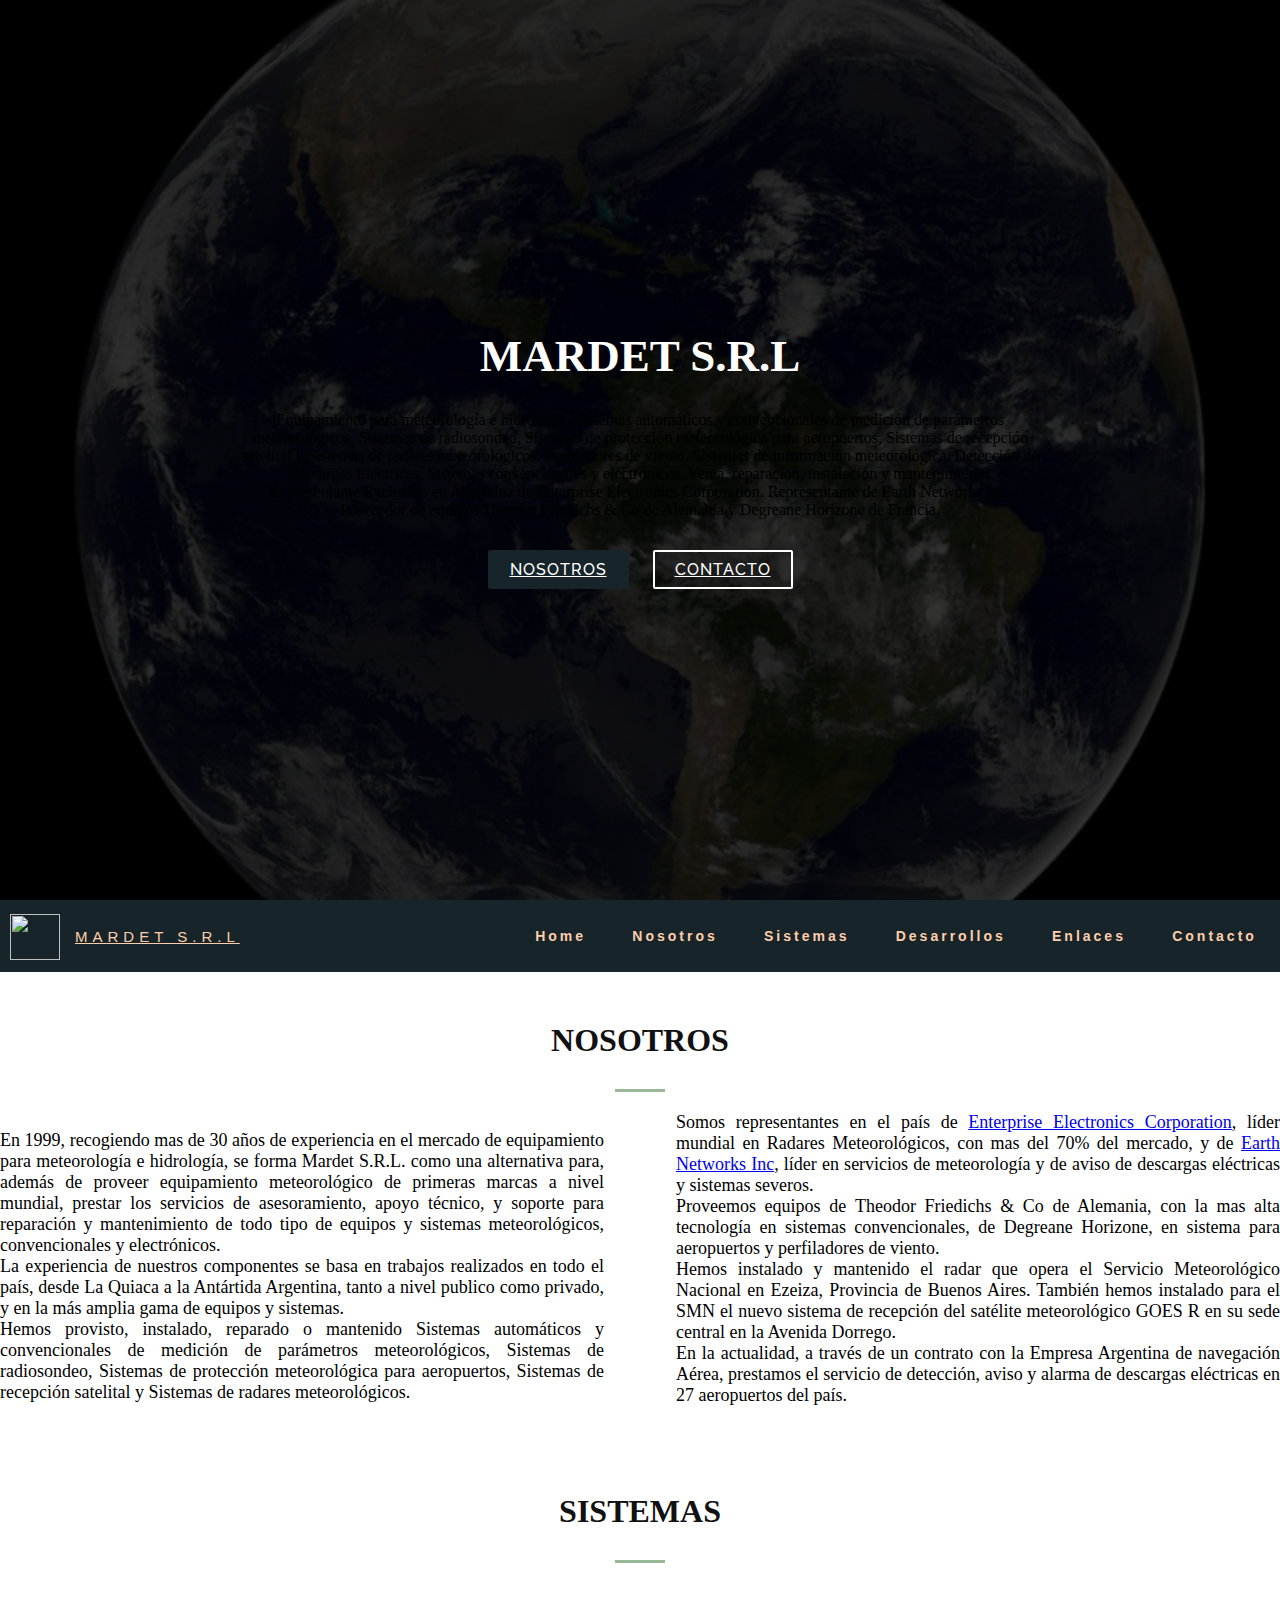
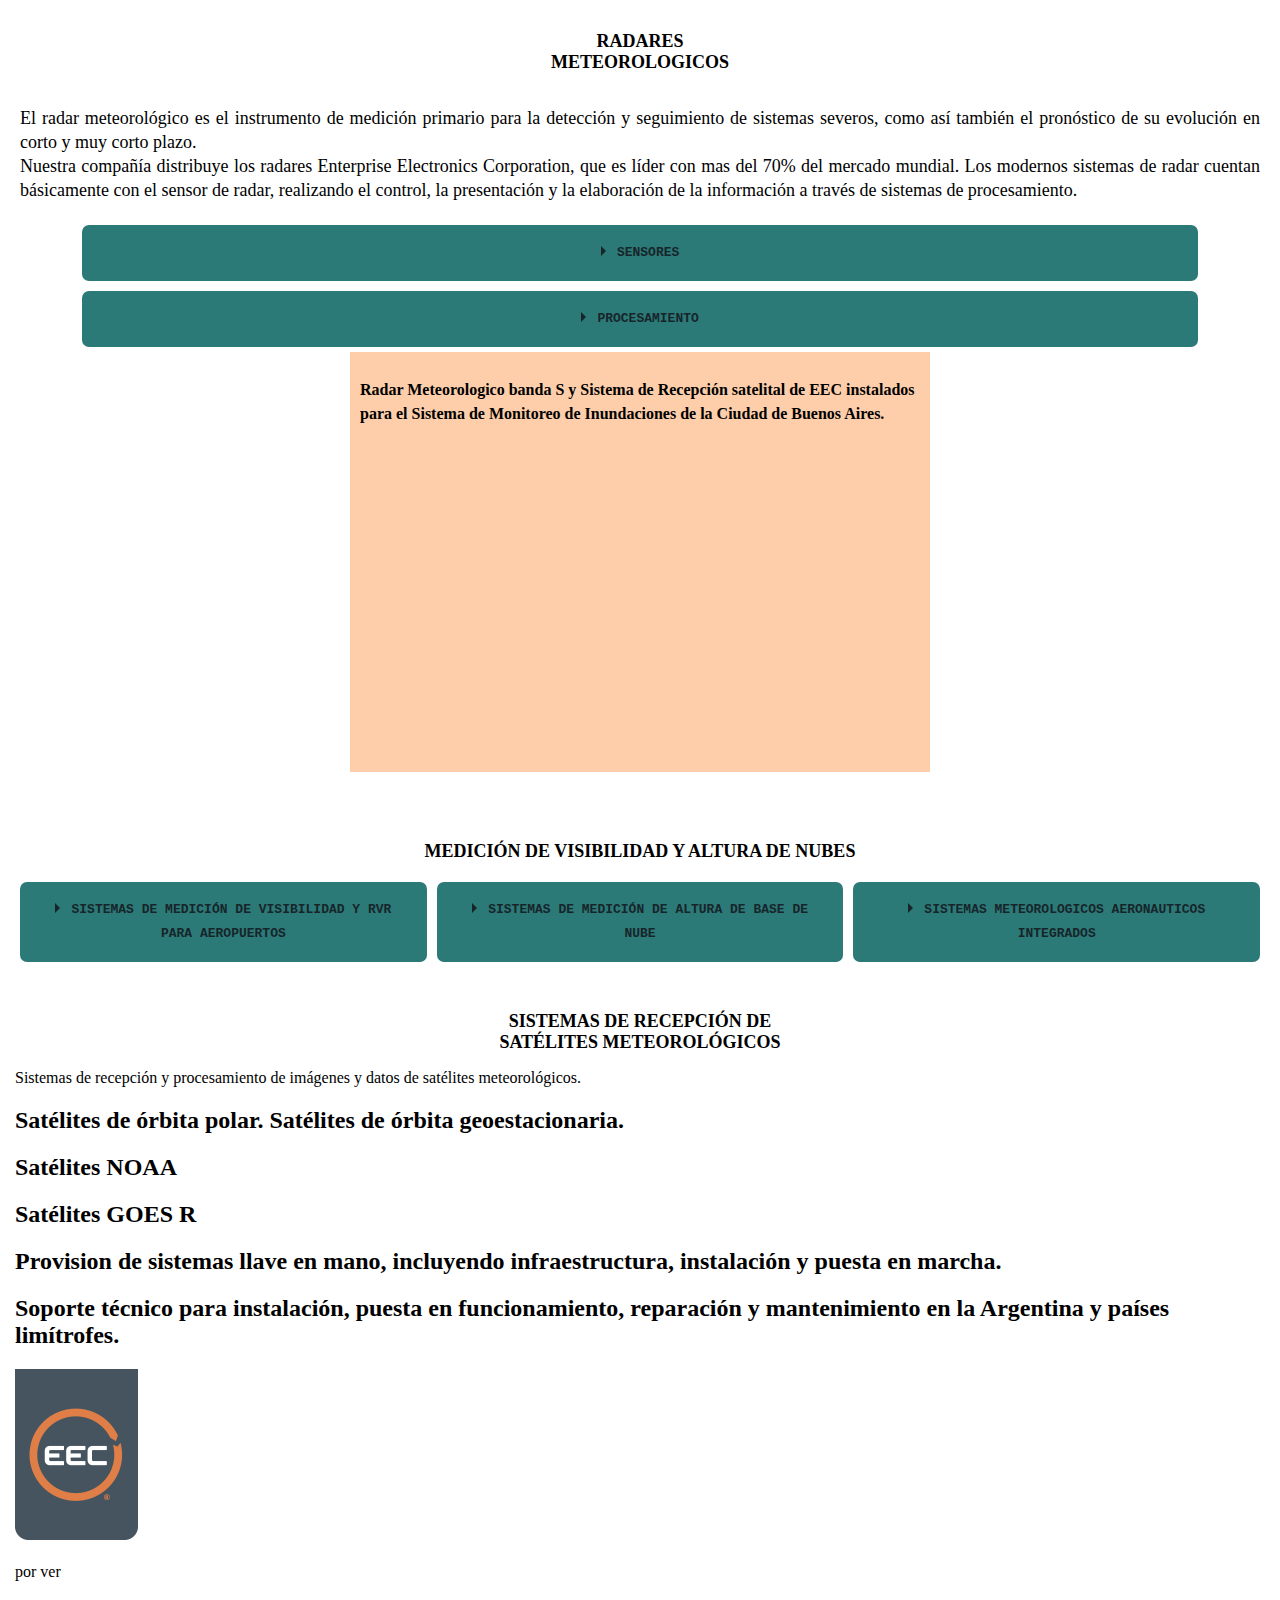
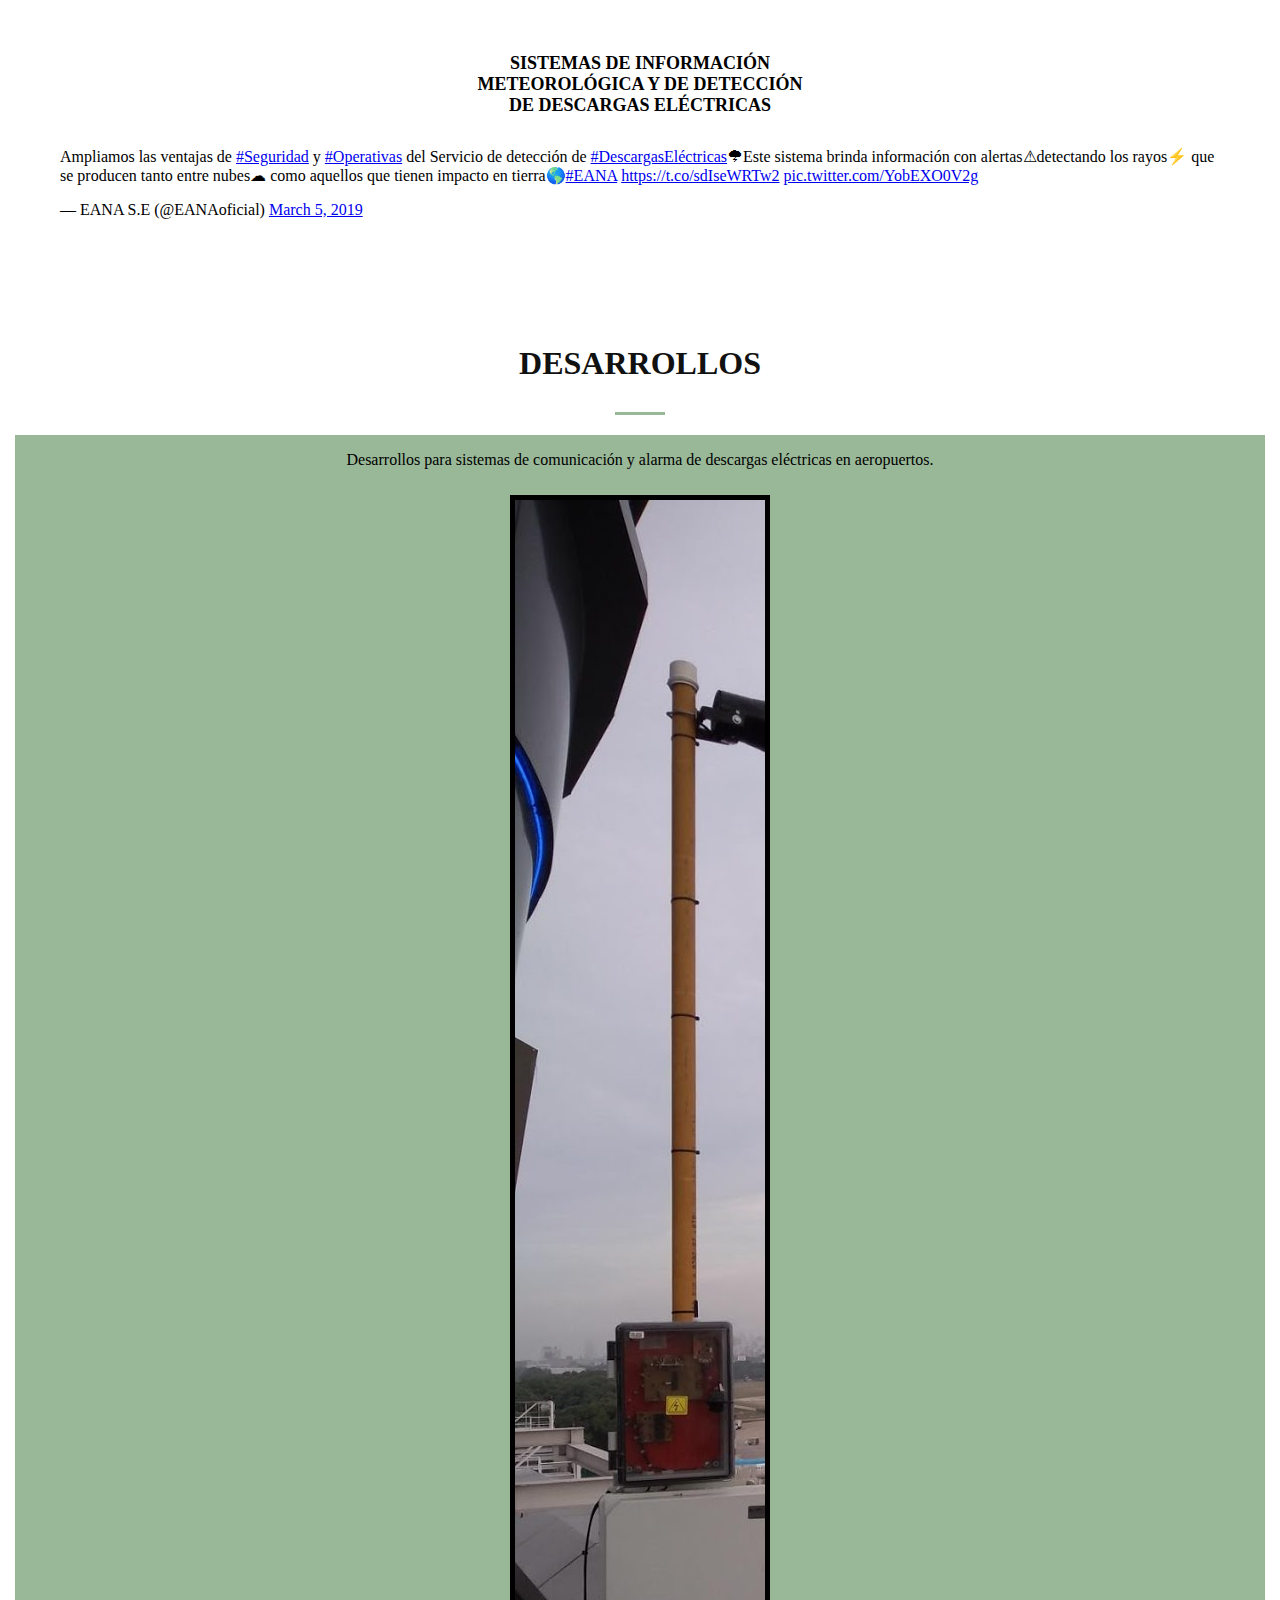
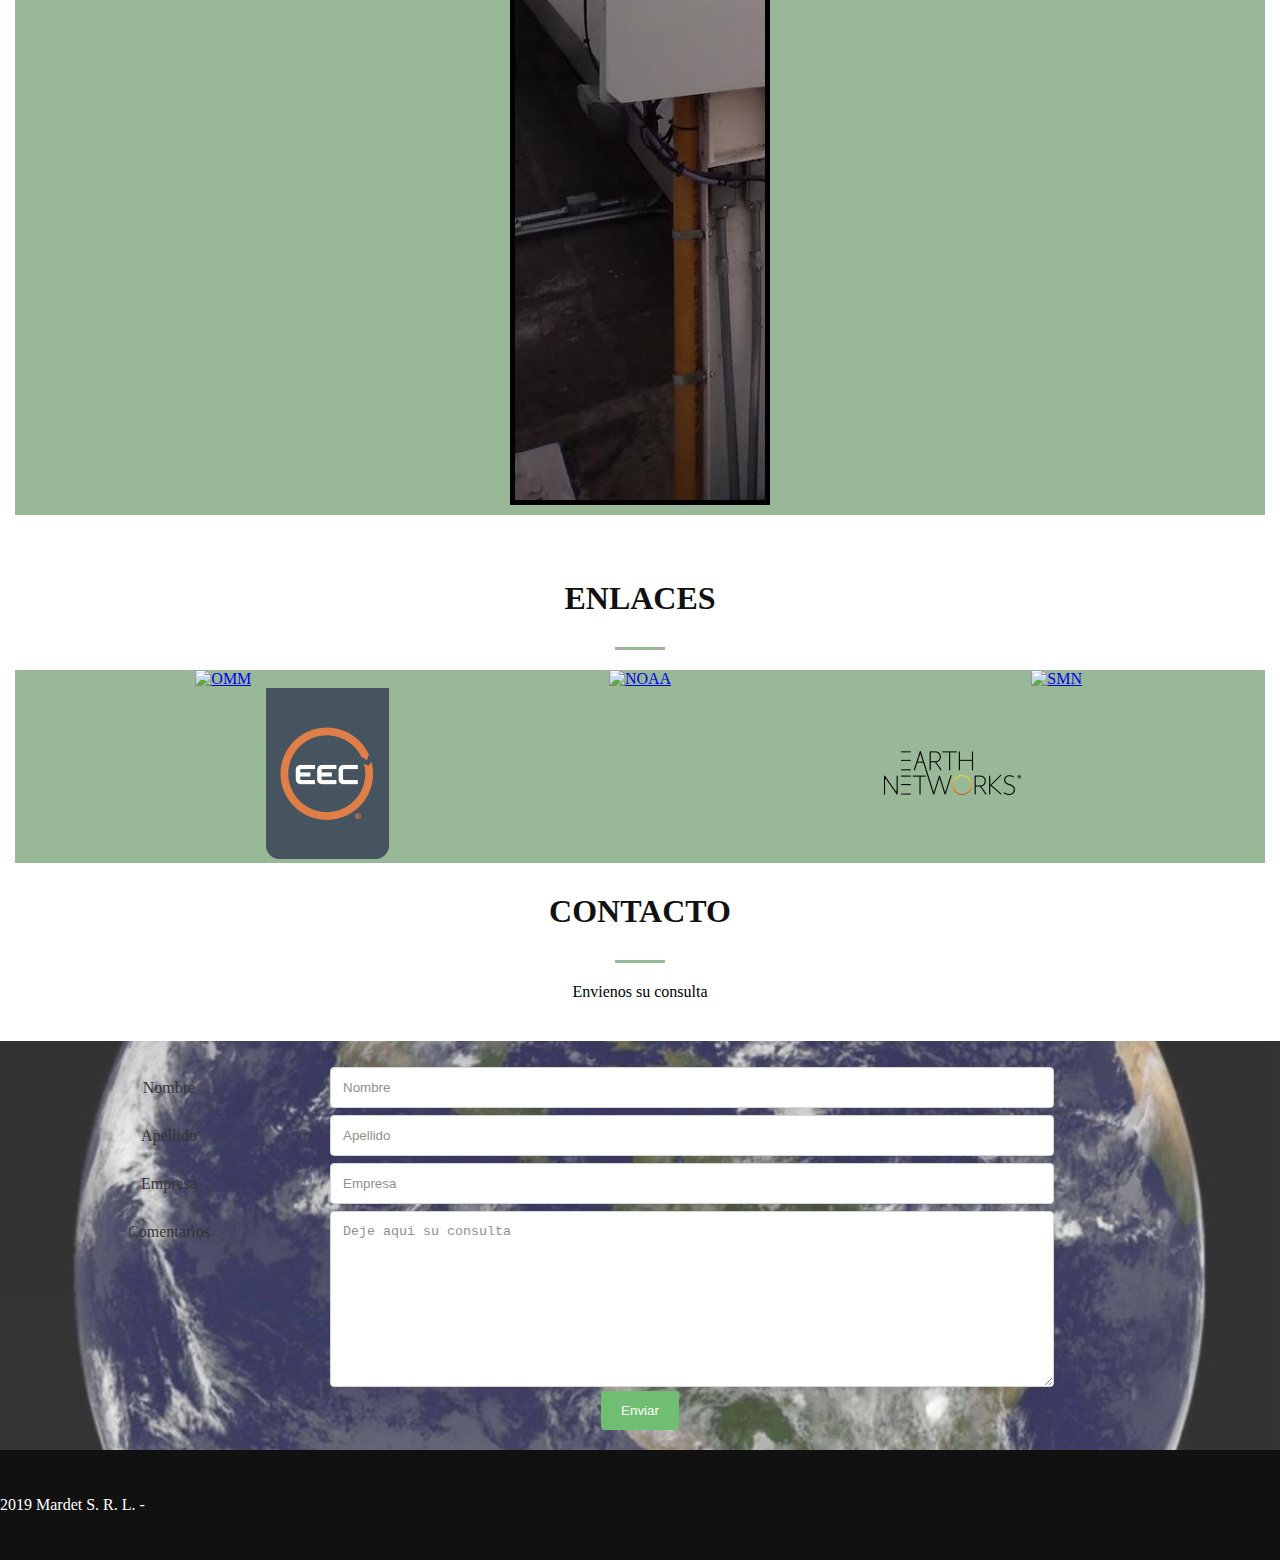
==== index.html @ b2e5e852 "section about mobile" ====
<!DOCTYPE html>
<html>
<head>
    <meta charset="utf-8" />
    <meta http-equiv="X-UA-Compatible" content="IE=edge">
    <title>MARDET</title>

    <meta content="width=device-width, initial-scale=1.0" name="viewport">
    <meta content="" name="keywords">
    <meta content="" name="description">
  
  <!-- Google Fonts -->
    <link href="https://fonts.googleapis.com/css?family=Open+Sans:300,300i,400,400i,700,700i|Raleway:300,400,500,700,800" rel="stylesheet">
  
    
  
   
    <!-- Main Stylesheet File -->
    <script defer src="https://use.fontawesome.com/releases/v5.3.1/js/all.js"></script>
    <link href="https://fonts.googleapis.com/css?family=Playfair+Display" rel="stylesheet">    
    <!-- <meta name="viewport" content="width=device-width, initial-scale=1"> -->
    <link rel = "stylesheet" href = "https://cdnjs.cloudflare.com/ajax/libs/bulma/0.7.1/css/bulma.min.css">
    <!-- <script src = "https://use.fontawesome.com/releases/v5.1.0/js/all.js"></script> -->
    <!-- <script src = "https://ajax.googleapis.com/ajax/libs/jquery/2.1.1/jquery.min.js"></script> -->
    
    <script src="https://ajax.googleapis.com/ajax/libs/jquery/3.4.1/jquery.min.js"></script>

    <!-- <link rel="stylesheet" href="https://cdnjs.cloudflare.com/ajax/libs/bulma/0.6.2/css/bulma.min.css"> -->
    <link rel="stylesheet" type="text/css" media="screen" href=" css/style.css" />

</head>
<body>    

  <!--==========================
  Hero Section
  ============================-->
  <section id="hero">
      <div class="hero-container">
          <div class="wow fadeIn">
          <h1>Mardet S.R.L</h1>
          <div class="encab-description">
              <p> Equipamiento para meteorología e hidrología. Sistemas automáticos y convencionales de medición de parámetros meteorológicos, Sistemas de radiosondeo,
                  Sistemas de protección meteorológica para aeropuertos, Sistemas de recepción satelital y Sistemas de radares meteorológicos. Perfiladores de viento. Sistemas de información meteorológica. Detección de Descargas Eléctricas.
                  Sistemas convencionales y electronicos. Venta, reparacion, instalación y mantenimiento.
                  Representante Exclusivo en Argentina de Enterprise Electronics Corporation. Representante de Earth Networks Inc. Proveedor de equipos Theodor Friedichs & Co de Alemania y Degreane Horizone de Francia.
     
                  </p>
          </div>
          <div class="actions">
              <a href="#about" class="btn-get-started">Nosotros</a>
              <a href="#contact" class="btn-services">Contacto</a>
          </div>
          
          </div>
      </div>
  </section>
   <!--==========================
  Header Section
  ============================-->
  <!-- <header id="header"> -->
    
  <nav class="topnav default" id="nav-menu-container">
  <div id="logo" class="pull-left">
      <a class="alogo-image" href="#hero"><img class="logo-image" src="imgs/logo.jpg" alt="" title="" /></img></a>
      <!-- Uncomment below if you prefer to use a text image -->
    <p><a href="#hero">MARDET S.R.L</a></p>
  </div>

  
    <ul class="nav-menu">
      <li class="menu-active"><a href="#hero">Home</a></li>
      <li><a href="#about">Nosotros</a></li>
      <li><a href="#services">Sistemas</a></li>
      <li><a href="#desarrollos">Desarrollos</a></li>
      <li><a href="#enlaces">Enlaces</a></li>
      <li><a href="#contact">Contacto</a></li>
    </ul>
    <div class="hambicon"><i class="fas fa-bars"></i>
    </div>
  </nav>
      <!-- #nav-menu-container -->
   
      <!-- </header> -->
 <!--========================== 
  About Section
  ============================--> 
  <section id="about">
      
    <div class="col-md-12">
        <h3 class="section-title">Nosotros</h3>
        <div class="section-title-divider"></div>
    </div>
              
      
    <div class="container about-container wow fadeInUp">
        <div class="row">
  
          <!-- <div class="col-lg-3 about-content"> -->
            <!-- <div class="columns is-mobile is-centered"> -->
              <div class="columns-about">
                <p class="bd-notification is-primary">
                
                En 1999, recogiendo mas de 30 años de experiencia en el mercado de equipamiento para 
                meteorología e hidrología, se forma Mardet S.R.L. como una alternativa para, además de 
                proveer  equipamiento meteorológico de primeras marcas a nivel mundial, prestar los servicios 
                de asesoramiento, apoyo técnico, y soporte para reparación y mantenimiento 
                de todo tipo de equipos y sistemas meteorológicos, convencionales y electrónicos.<br> 
                La experiencia de nuestros componentes se basa en trabajos realizados en todo el país, 
                desde La Quiaca a la Antártida Argentina, tanto a nivel publico como privado, y en la más amplia gama de 
                equipos y sistemas.<br>
                Hemos provisto, instalado, reparado o mantenido Sistemas automáticos y convencionales 
                de medición de parámetros meteorológicos, Sistemas de radiosondeo, Sistemas de protección meteorológica 
                para aeropuertos, Sistemas de recepción satelital y Sistemas de radares meteorológicos.
                <br>
              </p>
              <p class="bd-notification is-primary">
                Somos representantes en el país de <a href="http://www.eecweathertech.com/" target="_blank">Enterprise Electronics Corporation</a>, líder mundial en Radares Meteorológicos,
                con mas del 70% del mercado, y de <a id="earth" href="https://www.earthnetworks.com/" target="_blank">Earth Networks Inc</a>, líder en servicios de meteorología y de aviso de descargas 
                eléctricas y sistemas severos.<br>
                Proveemos equipos de <b>Theodor Friedichs & Co</b> de Alemania, con la mas alta tecnología en sistemas convencionales, 
                de Degreane Horizone, en sistema para aeropuertos y perfiladores de viento.<br>
                Hemos instalado y mantenido el radar que opera el Servicio Meteorológico Nacional en Ezeiza, Provincia de Buenos Aires. 
                También hemos instalado para el SMN el nuevo sistema de recepción del satélite meteorológico GOES R en su sede central 
                en la Avenida Dorrego.<br>
                En la actualidad, a través de un contrato con la Empresa Argentina de navegación Aérea,  prestamos el servicio de 
                detección, aviso y alarma de descargas eléctricas en 27 aeropuertos del país.

                <br>
              </p>
            </div>
    <!-- </div> -->
        <!-- </div> -->

      </div>
    </div>
  </section>


  <!-- SISTEMAS -->


  <section id="services">
  <!-- <div class="container wow fadeInUp"> -->
    <!-- <div class="row"> -->
       
      <div class="col-md-12">
        <h3 class="section-title">Sistemas</h3>
        <div class="section-title-divider"></div>
      </div>
      <div class='some-page-wrapper'>
          <div class='row'>
            
              <div class='radar-column'>
                  <h4 class="service-title"> Radares<br> Meteorologicos</h4>
                    <!-- class = "modal-button radar" data-target="#modal"> -->
                  
                <div class="service-description radar">
                    
                  <div class="radar-content">
                    <p class="radar-descrip" >El radar meteorológico es el instrumento de medición primario para la detección y seguimiento de sistemas severos,
                        como así también el pronóstico de su evolución en corto y muy corto plazo.<br>Nuestra compañía distribuye los radares 
                        Enterprise Electronics Corporation, que es líder con mas del 70% del mercado mundial. Los modernos sistemas de radar
                        cuentan básicamente con el sensor de radar, realizando el control, la presentación y la elaboración de la información
                        a través de sistemas de procesamiento.</p>
                        <div class="wrap-collabsible">
                            <input id="collapsiblesensor" class="toggle" type="checkbox">
                            <label for="collapsiblesensor" class="lbl-toggle">Sensores</label>
                            <div class="collapsible-content">
                                <div class="content-inner">
                                    <p><b>Transmisor:</b> los sistemas de transmisión son basados en magnetrón, klystron, o elementos de estado solido, con potencias de transmisión de entre 250 Kw y 1000 Kw, en las bandas de frecuencia C, S y X. 
                                        <br><b>Rangos de medición:</b> hasta 550 Km en reflectividad para detección de precipitación, y hasta 220 Km a través del sistema Doppler para la medición de velocidad. Doble polarización. 
                                        <br><b>Receptor y modulador:</b> de estado sólido, con alta supresión de ecos de tierra. 
                                        <br><b>Antena parabólica:</b> con diámetro entre 2,44m y 8,32m.
                                        <br>Sistemas integrados de baja potencia.</p>
                                </div>
                            </div>
                        </div>
                        <div class="wrap-collabsible">
                            <input id="collapsibleproces" class="toggle" type="checkbox">
                            <label for="collapsibleproces" class="lbl-toggle">Procesamiento</label>
                            <div class="collapsible-content">
                                <div class="content-inner">
                                    <p>Software de procesamiento de alta performance, con elaboración múltiple en varios niveles. 

                                        
                                        <br>Sistemas completos de estado solido de corto alcance, para usos especiales como ser explotaciones comerciales, petroliferas, televisoras, etc.
                                        
                                        <br>Provisión de infraestructura, incluyendo torres y radomos, pudiendo proveer el sistema Completo y en funcionamiento llave en mano. 
                                        
                                        <br>Soporte técnico para instalación, puesta en funcionamiento, reparación y mantenimiento en la Argentina y países limítrofes.</p>
                          
                                
                                </div>
                          </div>
                          
                        </div>
                        <article>
                            <p><b>Radar Meteorologico banda S y Sistema de Recepción satelital de EEC instalados para el Sistema de Monitoreo de Inundaciones de la Ciudad de Buenos Aires.</b>
                            </p>
                          <iframe src="https://www.facebook.com/plugins/video.php?href=https%3A%2F%2Fwww.facebook.com%2FEECRadar%2Fvideos%2F393065098092879%2F&show_text=0&width=560"  style="border:none;overflow:hidden" scrolling="no" frameborder="0" allowTransparency="true" allowFullScreen="true"></iframe>
                          
                        </article>
                      </div>
                        <!-- <div class="img-container"><img id="radar" src="imgsoldPage/radar2.jpg" alt="radar"></div> -->
                  </div>
                </div>  
             
          </div>
          
            
          <div class='row'>
              <div class='med-column'>
                  <h4 class="service-title">Medición de visibilidad y altura de nubes</h4>
                      <div class="service-description"> 
                          <div class="wrap-collabsible">
                              <input id="collapsiblemed" class="toggle" type="checkbox">
                                  <label for="collapsiblemed" class="lbl-toggle">Sistemas de medición de visibilidad y RVR para aeropuertos</label>
                                      <div class="collapsible-content">
                                          <div class="content-inner">
                                              <p>Sistema de cómputo de RVR (Rango Visual de Pista)</p>
                                         </div>
                                      </div>
                          </div>
                                    <div class="wrap-collabsible">
                                        <input id="collapsiblebasenb" class="toggle" type="checkbox">
                                        <label for="collapsiblebasenb" class="lbl-toggle">Sistemas de medición de altura de base de nube</label>
                                        <div class="collapsible-content">
                                            <div class="content-inner">
                                                <p>Sistemas Ceilometros láser para medición de altura de base de nubes.<br>
                                                  Todos los sistemas permiten expansión para pasar de un sistema base Clase I a un sistema Clase III.</p>
                                            </div>
                                        </div>
                                    </div>
                                    <div class="wrap-collabsible">
                                        <input id="collapsibleaero" class="toggle" type="checkbox">
                                        <label for="collapsibleaero" class="lbl-toggle">Sistemas meteorologicos aeronauticos integrados</label>
                                        <div class="collapsible-content">
                                            <div class="content-inner">
                                                <p>Sistemas meteorologicos aeronauticos para aeropuertos clase I, II y III.
                                                    Presentación ,control y archivo a través de PC.<br>
                                                    Presentacion remota en torre o sala de control.<br>
                                                    Provisión, instalación y puesta en marcha.<br>
                                                </p>
                                                <a id="degreane" href="https://www.degreane-horizon.com/en/" target="_blank"> <img src="imgs/degreanelogo.png" alt="degreane"> </a>
                                            </div>
                                        </div>
                                    </div>
                                  </div>
                              
                  </div>
                </div>
          <div class='row'>
              <div class='column'>
                <div class='med-column'>
                    <h4 class="service-title">Sistemas de Recepción de<br>satélites meteorológicos</h4>
                        <p>Sistemas de recepción y procesamiento de imágenes y datos de satélites meteorológicos.</p>
                            
                            <h2>Satélites de órbita polar. Satélites de órbita geoestacionaria.</h2>
                                <h2>Satélites NOAA</h2>
                                
                                <h2>Satélites GOES R </h2>
                                <h2>Provision de sistemas llave en mano, incluyendo infraestructura, instalación y puesta en marcha. 
                              </h2>
                              <h2>Soporte técnico para instalación, puesta en funcionamiento, reparación y mantenimiento en la Argentina y países limítrofes.</h2>
                              <span><a href="http://www.eecweathertech.com/"><img src="imgs/eecLogo.png" target="_blank"></a></span>
                              
                            
                          
                      
                    
                    <p class="service-description"> por ver</p>
                  </div>
              </div>
            </div>
          <div class='row'>
              <div class='radar-column'>
                  <h4 class="service-title">Sistemas de información<br>Meteorológica y de Detección<br>de Descargas Eléctricas</h4>
                
                      <div class = "content">
                          <blockquote class="twitter-tweet"><p lang="es" dir="ltr">Ampliamos las ventajas de <a href="https://twitter.com/hashtag/Seguridad?src=hash&amp;ref_src=twsrc%5Etfw">#Seguridad</a> y <a href="https://twitter.com/hashtag/Operativas?src=hash&amp;ref_src=twsrc%5Etfw">#Operativas</a> del Servicio de detección de <a href="https://twitter.com/hashtag/DescargasEl%C3%A9ctricas?src=hash&amp;ref_src=twsrc%5Etfw">#DescargasEléctricas</a>🌩Este sistema brinda información con alertas⚠detectando los rayos⚡ que se producen tanto entre nubes☁ como aquellos que tienen impacto en tierra🌎<a href="https://twitter.com/hashtag/EANA?src=hash&amp;ref_src=twsrc%5Etfw">#EANA</a> <a href="https://t.co/sdIseWRTw2">https://t.co/sdIseWRTw2</a> <a href="https://t.co/YobEXO0V2g">pic.twitter.com/YobEXO0V2g</a></p>&mdash; EANA S.E (@EANAoficial) <a href="https://twitter.com/EANAoficial/status/1103001797965303808?ref_src=twsrc%5Etfw">March 5, 2019</a></blockquote> <script async src="https://platform.twitter.com/widgets.js" charset="utf-8"></script>                                
                      </div>
              </div>
                
          </div>
      
        </div>
          
 
 </section> 
      

  <!--==========================
  DESARROLLOS
  ============================-->


  <section id="desarrollos">
    
      <div class="col-md-12">
          <h3 class="section-title">Desarrollos</h3>
          <div class="section-title-divider"></div>
        </div>
      
        <div class='some-page-wrapper'>
          <div class='row'>
            <div class='column-des'>
                <div class="col-md-4 service-item"><p>Desarrollos para sistemas de comunicación y alarma de descargas eléctricas en aeropuertos.</p>
                </div>
                  <div class="carousel-container" >
                  <button id="prevBtn"><i class="fas fa-chevron-left"></i></button>
                  <button id="nextBtn"><i class="fas fa-chevron-right"></i></button>
                    <div class="carousel-slide">
                        <img class="desaImag" src="imgs/image3.jpg" id="lastClone" alt="">
                        <img class="desaImag" src="imgs/image1.jpg" alt="">
                        <img class="desaImag" src="imgs/image2.jpg" alt="">
                        <img class="desaImag" src="imgs/image3.jpg" alt="">
                        <img class="desaImag" src="imgs/image1.jpg" id="firstClone" alt="">
                    </div>
                </div>   
            </div>
          </div>
        </div>
    
  </section>


  <section id="enlaces">


    <div class="col-md-12">
      <h3 class="section-title">Enlaces</h3>
      <div class="section-title-divider"></div>
    </div>

    <div class='some-page-wrapper'>
      <div class='row'>
          <div class='column-enl-one'>
              <div class="container-enlac">
                  <a id="OMM" href="https://public.wmo.int/es"target="_blank">
                    <img src="imgs/omm.png" alt="OMM" class="img-partener">
                  </a>
                  
                </div>
              <div class="container-enlac">
                  
                    <a id="NOAA" href="https://www.noaa.gov/"target="_blank">
                      <img src="imgs/noaa-1.png" alt="NOAA" class="img-partener">
                    </a>
              </div>
              <div class="container-enlac">
                  
                <a id="SMN" href="https://www.smn.gob.ar/" target="_blank">
                  <img src="imgs/smn.png" alt="SMN" class="img-partener">
                </a>
              </div>
                  
                
          </div>
          
      </div>
      <div class='row 2'>
          <div class='column-enl-two'>
              <div class="container-enlac">
                  <a id="enterprise" href="http://www.eecweathertech.com/" target="_blank">
                    <img src="imgs/eecLogo.png" alt="ENTERPRICE" class="img-partener">
                  </a>
                  
              </div>
              <div class="container-enlac">
                  <a id="earth" href="https://www.earthnetworks.com/" target="_blank">
                    <img src="imgs/earthlogo.png" alt="earthnetworks" class="img-partener">
                  </a>
                  
              </div>
          </div>
      </div>

    </div>


  </section>
  
  <!--==========================
  Contact Section
  ============================-->
  <section id="contact">
      <div class="col-md-12">
          <h3 class="section-title">CONTACTO</h3>
          <div class="section-title-divider"></div>
          <p class="section-description">Envienos su consulta</p>
      </div>
      <div class="container-contact">
        <form action="" class="contact-form" >
          <div class="row">
            <div class="col-25">
              <label for="fname">Nombre</label>
            </div>
            <div class="col-75">
                <input type="text" name="" id="fname"  placeholder="Nombre">
            </div>
          </div>
          <div class="row">
              <div class="col-25">
                  <label for="lname">Apellido</label>
                </div>
                <div class="col-75">
                    <input type="text" name="lastname" id="lname" placeholder="Apellido">
                </div>
          </div>
          <div class="row">
            <div class="col-25">
              <label for="companie">Empresa</label>
            </div>
            <div class="col-75"><input type="text" name="companie" id="companiename"  placeholder="Empresa">
            </div>
          </div>
          <div class="row">
            <div class="col-25">
              <label for="subject">Comentarios</label>
            </div>
            <div class="col-75">
              <textarea name="sbject" id="subject" cols="30" rows="10"  placeholder="Deje aqui su consulta"></textarea></div>
          </div>
          <div class="row enviar-btn">
            <input type="submit" value="Enviar">
          </div>

          </div>
        </form>
      </div>
    
    
  </section>
  
 <!--==========================
  Footer
============================-->
<footer id="footer">
  <div class="container">
    <div class="row">
      <div class="col-md-12">
        <p>2019 Mardet S. R. L. -</p>
      </div>
    </div>
  </div>
</footer>
<!-- #footer -->

<a href="#" class="back-to-top"><i class="fa fa-chevron-up"></i></a>

<!-- Required JavaScript Libraries -->
<!-- <script src="lib/jquery/jquery.min.js"></script> -->
<script src="lib/bootstrap/js/bootstrap.min.js"></script>
<script src="lib/superfish/hoverIntent.js"></script>
<script src="lib/superfish/superfish.min.js"></script>
<script src="lib/morphext/morphext.min.js"></script>
<script src="lib/wow/wow.min.js"></script>
<script src="lib/stickyjs/sticky.js"></script>
<script src="lib/easing/easing.js"></script>

<!-- Template Specisifc Custom Javascript File -->

<!-- <script src="contactform/contactform.js"></script> -->

<script src="index.js"></script>


</body>
</html>
---- css/style.css ----
body {
  margin: 0;
  padding: 0;
}

.container-welcome {
  display: flex;
  justify-content: center;
  align-items: center;
}

.title-center {
  text-align: center;
}

/*--------------------------------------------------------------
# Welcome
--------------------------------------------------------------*/
#hero {
  display: table;
  width: 100%;
  height: 100vh;
  background: url("../imgs/americapicture.jpg") top center;
  background-size: cover;
  background-position: center center;
  background-repeat: no-repeat;
  background-attachment: fixed;
}

.encab-description {
  margin: 0 auto;
  text-align: center;
  width: 800px;
  padding: 5px 0;
}

#hero .hero-logo {
  margin: 20px;
}

#hero .hero-logo img {
  max-width: 100%;
}

#hero .hero-container {
  background: rgba(0, 0, 0, 0.8);
  display: table-cell;
  margin: 0;
  padding: 0;
  text-align: center;
  vertical-align: middle;
}

#hero h1 {
  margin: 30px 0 10px 0;
  font-weight: 700;
  line-height: 48px;
  text-transform: uppercase;
  color: #fff;
  font-size: 45px;
}

#hero h2 {
  color: #999;
  margin-bottom: 50px;
}

@media (min-width: 1024px) {
  #hero {
    background-attachment: fixed;
  }
}
@media (max-width: 768px) {
  #hero h1 {
    font-size: 28px;
    line-height: 36px;
  }

  .encab-description {
    width: 400px;
  }
  .encab-description p {
    font-size: 1.5vw;
    top: 27vw;
  }
}
@media (max-width: 768px) {
  #hero h2 {
    font-size: 24px;
    line-height: 26px;
    margin-bottom: 30px;
  }

  #hero h2 .rotating {
    display: block;
  }
}
#hero .rotating > .animated {
  display: inline-block;
}

#hero .actions a {
  font-family: "Raleway", sans-serif;
  text-transform: uppercase;
  font-weight: 500;
  font-size: 16px;
  letter-spacing: 1px;
  display: inline-block;
  padding: 8px 20px;
  border-radius: 2px;
  transition: 0.5s;
  margin: 10px;
}

#hero .btn-get-started {
  background: #17252A;
  border: 2px solid #17252A;
  color: #fff;
}

#hero .btn-get-started:hover {
  background: none;
  border: 2px solid #fff;
  color: #fff;
}

#hero .btn-services {
  border: 2px solid #fff;
  color: #fff;
}

#hero .btn-services:hover {
  background: #17252A;
  border: 2px solid #17252A;
}

/*--------------------------------------------------------------
# Header
--------------------------------------------------------------*/
#header {
  background: #17252A;
  padding: 20px 0;
  height: 90px;
  display: flex;
  justify-content: space-between;
}

#header #logo {
  float: left;
}

#header #logo h1 {
  font-size: 36px;
  margin: 0;
  padding: 6px 0;
  line-height: 1;
  font-family: "Raleway", sans-serif;
  font-weight: 700;
  letter-spacing: 3px;
  text-transform: uppercase;
}

#header #logo h1 a, #header #logo h1 a:hover {
  color: #FECEAB;
}

#header #logo img {
  padding: 0;
  margin: 0;
  max-height: 50px;
}

@media (max-width: 768px) {
  #header {
    height: 80px;
  }

  #header #logo h1 {
    font-size: 26px;
  }

  #header #logo img {
    max-height: 40px;
  }
}
/*--------------------------------------------------------------
# Navigation Menu
--------------------------------------------------------------*/
nav {
  display: flex;
  justify-content: space-between;
  align-items: center;
  min-height: 8vh;
  background-color: #17252A;
  font-family: "Poppins", sans-serif;
  transition: background-color 1s ease 0s;
}
nav .transparent {
  background-color: 42, 54, 59, 0.1;
  transition: background-color 1s ease 0s;
  position: absolute;
}

#logo {
  display: flex;
  color: #E84A5F;
  align-items: center;
  text-transform: uppercase;
  letter-spacing: 5px;
  font-size: 15px;
  vertical-align: top;
}
#logo a {
  color: #FECEAB;
}

.logo-image {
  width: 50px;
  height: 46px;
  overflow: hidden;
  margin-top: -6px;
  margin: 10px 15px 5px 10px;
}

.nav-menu {
  display: flex;
  width: 60%;
  justify-content: space-around;
}

.nav-menu li {
  list-style: none;
}

.nav-menu a {
  color: #FECEAB;
  text-decoration: none;
  letter-spacing: 3px;
  font-weight: bold;
  font-size: 14px;
}

.sticky {
  position: fixed;
  top: 0;
  width: 100%;
  z-index: 2;
}

.hambicon {
  display: none;
  cursor: pointer;
}

.hambicon .fa-bars {
  color: #CC527A;
}

@media screen and (max-width: 1024px) {
  .nav-menu {
    width: 70%;
  }
}
@media screen and (max-width: 991px) {
  body {
    min-height: 100%;
    margin: 0;
    overflow-x: hidden;
  }

  nav {
    width: 100%;
    position: absolute;
    top: 0;
  }

  #hero {
    position: relative;
    top: 30px;
  }

  .nav-menu {
    position: absolute;
    right: 0px;
    height: 92vh;
    background-color: #17252A;
    display: flex;
    flex-direction: column;
    align-items: flex-end;
    width: 50%;
    /* justify-content: center; */
    transform: translateX(100%);
    transition: transform 0.5s ease-in;
  }

  .nav-menu li {
    opacity: 0;
  }

  .hambicon {
    display: block;
  }
}
.nav-active {
  transform: translateX(0%);
}

/* start of phone styles */
@media screen and (max-width: 479px) {
  body {
    min-height: 100%;
    margin: 0;
    overflow-x: hidden;
  }

  nav {
    width: 100%;
    position: absolute;
    top: 0;
  }

  #hero {
    position: relative;
    top: 30px;
    background-size: cover;
    background-position: center;
    background-repeat: no-repeat;
    position: relative;
  }

  .nav-menu {
    position: absolute;
    right: 0px;
    height: 92vh;
    background-color: #17252A;
    display: flex;
    flex-direction: column;
    align-items: flex-end;
    width: 50%;
    /* justify-content: center; */
    transform: translateX(100%);
    transition: transform 0.5s ease-in;
  }

  .nav-menu li {
    opacity: 0;
  }

  .hambicon {
    display: block;
  }
}
@keyframes navLinkFade {
  from {
    opacity: 0;
    transform: translateX(50px);
  }
  to {
    opacity: 1;
    transform: translateX(0px);
  }
}
/*--------------------------------------------------------------
# Sections
--------------------------------------------------------------*/
/* Sections Common
--------------------------------*/
.section-title {
  font-size: 32px;
  color: #111;
  text-transform: uppercase;
  text-align: center;
  font-weight: 700;
  margin: 30px 0;
}

.section-description {
  text-align: center;
  margin-bottom: 40px;
}

.section-title-divider {
  width: 50px;
  height: 3px;
  background: #99B898;
  margin: 10px auto;
  margin-bottom: 20px;
}

/* Get Started Section
--------------------------------*/
#about {
  background: #fff;
  padding: 20px 0;
}

.container {
  position: unset;
}

.columns-about {
  text-align: justify;
  font-weight: 300;
  font-size: 1.125rem;
  -webkit-column-count: 2;
  -moz-column-count: 2;
  column-count: 2;
  -webkit-column-width: 200px;
  -moz-column-width: 200px;
  column-width: 200px;
  -webkit-column-gap: 4em;
  -moz-column-gap: 4em;
  column-gap: 4em;
}

@media (max-width: 1024px) {
  .columns-about {
    margin-left: 2rem;
    margin-right: 2rem;
  }
}
@media (max-width: 768px) {
  #about .bd-notification {
    font-size: 1.125rem;
  }

  .columns-about {
    margin-left: 0.75rem;
    margin-right: 0.75rem;
    margin-top: none;
    -webkit-column-count: 1;
    -moz-column-count: 1;
    column-count: 1;
  }
}
#about .about-content {
  text-align: justify;
  font-weight: 300;
  font-size: 1.125rem;
}

/* Services Section
--------------------------------*/
#services {
  background: #fff;
  padding: 20px 0;
}

#services .service-item {
  margin-bottom: 20px;
}

#services .service-icon {
  float: left;
  background: #03C4EB;
  padding: 16px;
  border-radius: 50%;
  transition: 0.5s;
  border: 1px solid #03C4EB;
}

#services .service-icon i {
  color: #fff;
  font-size: 24px;
}

#services .service-item:hover .service-icon {
  background: #fff;
}

#services .service-item:hover .service-icon i {
  color: #03C4EB;
}

#services .service-title {
  text-align: center;
  font-weight: 900;
  margin-bottom: 15px;
  text-transform: uppercase;
  font-size: 1.125rem;
}

.service-description .radar {
  display: flex;
}
.service-description .radar .radar-content {
  display: flex;
}

#services .service-description {
  display: flex;
  line-height: 24px;
}
#services .service-description .img-container {
  float: right;
  display: flex;
  width: 50%;
  height: 50%;
  padding: 0 10px 10px;
}

.radar-content .radar-descrip {
  text-align: justify;
  font-weight: 300;
  font-size: 1.125rem;
}

.columns-sist {
  display: flex;
  flex-direction: column;
  flex-basis: 100%;
  flex: 1;
}

.row {
  display: flex;
  flex-direction: row;
  flex-wrap: wrap;
  width: 100%;
}

.radar-column {
  display: flex;
  flex-direction: column;
  flex-basis: 100%;
  flex: 1;
  padding: 5px;
  margin: 20px 0;
}

.radar-content {
  display: flex;
  flex-direction: column;
  align-items: center;
}

article {
  background: #FECEAB;
  align-content: center;
  width: 560px;
  height: 400px;
  padding: 10px;
}
article iframe {
  width: 100%;
  height: 100%;
}
article figcaption {
  display: block;
  text-align: center;
  margin: 10px 0;
  font-style: italic;
  font-size: 14px;
  orphans: 2;
}

.some-page-wrapper {
  margin: 15px;
}

.med-column {
  margin: 20px 0;
}

/*--------------------------------------------------------------
# Inside modal
--------------------------------------------------------------*/
.wrap-collabsible {
  width: 90%;
  margin: 5px;
}

input[type=checkbox] {
  display: none;
}

.lbl-toggle {
  display: block;
  font-weight: bold;
  font-family: monospace;
  text-transform: uppercase;
  text-align: center;
  padding: 1rem;
  color: #17252A;
  background: #2B7A78;
  cursor: pointer;
  border-radius: 7px;
  transition: all 0.25s ease-out;
}

.lbl-toggle:hover {
  color: #3AAFA9;
}

.lbl-toggle::before {
  content: " ";
  display: inline-block;
  border-top: 5px solid transparent;
  border-bottom: 5px solid transparent;
  border-left: 5px solid currentColor;
  vertical-align: middle;
  margin-right: 0.7rem;
  transform: translateY(-2px);
  transition: transform 0.2s ease-out;
}

.toggle:checked + .lbl-toggle::before {
  transform: rotate(90deg) translateX(-3px);
}

.collapsible-content {
  max-height: 0px;
  overflow: hidden;
  transition: max-height 0.25s ease-in-out;
}

.toggle:checked + .lbl-toggle + .collapsible-content {
  max-height: 350px;
}

.toggle:checked + .lbl-toggle {
  border-bottom-right-radius: 0;
  border-bottom-left-radius: 0;
}

.collapsible-content .content-inner {
  background: rgba(23, 37, 42, 0.2);
  border-bottom: 1px solid rgba(23, 37, 42, 0.45);
  border-bottom-left-radius: 7px;
  border-bottom-right-radius: 7px;
  padding: 0.5rem 1rem;
}

#desarrollos {
  background: #fff;
  padding: 20px 0;
}

h5 {
  display: inline-block;
  padding: 10px;
  background: #B9121B;
  border-top-left-radius: 10px;
  border-top-right-radius: 10px;
}

.p {
  text-align: center;
  padding-top: 40px;
  font-size: 13px;
}

.column-des {
  display: flex;
  flex-direction: column;
  align-items: center;
  flex: 1;
  background-color: #99B898;
}

.carousel-container {
  display: flex;
  width: 250px;
  margin: 10px;
  overflow: hidden;
  position: relative;
  border: 5px solid black;
}

.carousel-slide {
  display: flex;
  width: 400px;
}

#prevBtn {
  position: absolute;
  top: 50%;
  z-index: 1;
  left: 5%;
  font-size: 30px;
  /* color: white; */
  /* cursor: pointer; */
  border: none;
  background: none;
}

#nextBtn {
  position: absolute;
  top: 50%;
  z-index: 1;
  right: 5%;
  font-size: 30px;
  /* color: white; */
  /* cursor: pointer; */
  border: none;
  background: none;
}

.column-enl-one {
  display: flex;
  align-items: center;
  flex: 1;
  background-color: #99B898;
}

.container-enlac {
  display: flex;
  justify-content: center;
  position: relative;
  width: 100%;
}

.column-enl-two {
  display: flex;
  align-items: center;
  flex: 1;
  background-color: #99B898;
}

/*--------------------------------------------------------------
# Contact form
--------------------------------------------------------------*/
.container-contact {
  background: url("../imgs/americapicture.jpg") top center;
  background-size: cover;
  opacity: 0.8;
  background-position: center center;
  background-repeat: no-repeat;
  padding: 20px;
}

input[type=text], select, textarea {
  width: 75%;
  padding: 12px;
  border: 1px solid #ccc;
  border-radius: 4px;
  resize: vertical;
}

label {
  color: black;
  padding: 12px 12px 12px 0;
  display: inline-block;
}

input[type=submit] {
  background-color: #4CAF50;
  color: white;
  padding: 12px 20px;
  border: none;
  border-radius: 4px;
  cursor: pointer;
  float: right;
}

input[type=submit]:hover {
  background-color: #45a049;
}

.col-25 {
  display: flex;
  justify-content: center;
  float: left;
  width: 25%;
  margin-top: 6px;
}

.col-75 {
  float: left;
  width: 75%;
  margin-top: 6px;
}

.enviar-btn {
  display: flex;
  justify-content: center;
}

/* Clear floats after the columns */
.row:after {
  content: "";
  display: table;
  clear: both;
}

@media screen and (max-width: 479px) {
  .col-25, .col-75, input[type=submit] {
    width: 100%;
    margin-top: 0;
  }
}
/*--------------------------------------------------------------
# Footer
--------------------------------------------------------------*/
#footer {
  background: #111;
  padding: 30px 0;
  color: #fff;
}

.back-to-top {
  display: none;
}

#footer .copyright {
  text-align: center;
}

#footer .credits {
  padding-top: 10px;
  text-align: center;
  font-size: 13px;
  color: #ccc;
}

/*# sourceMappingURL=style.css.map */
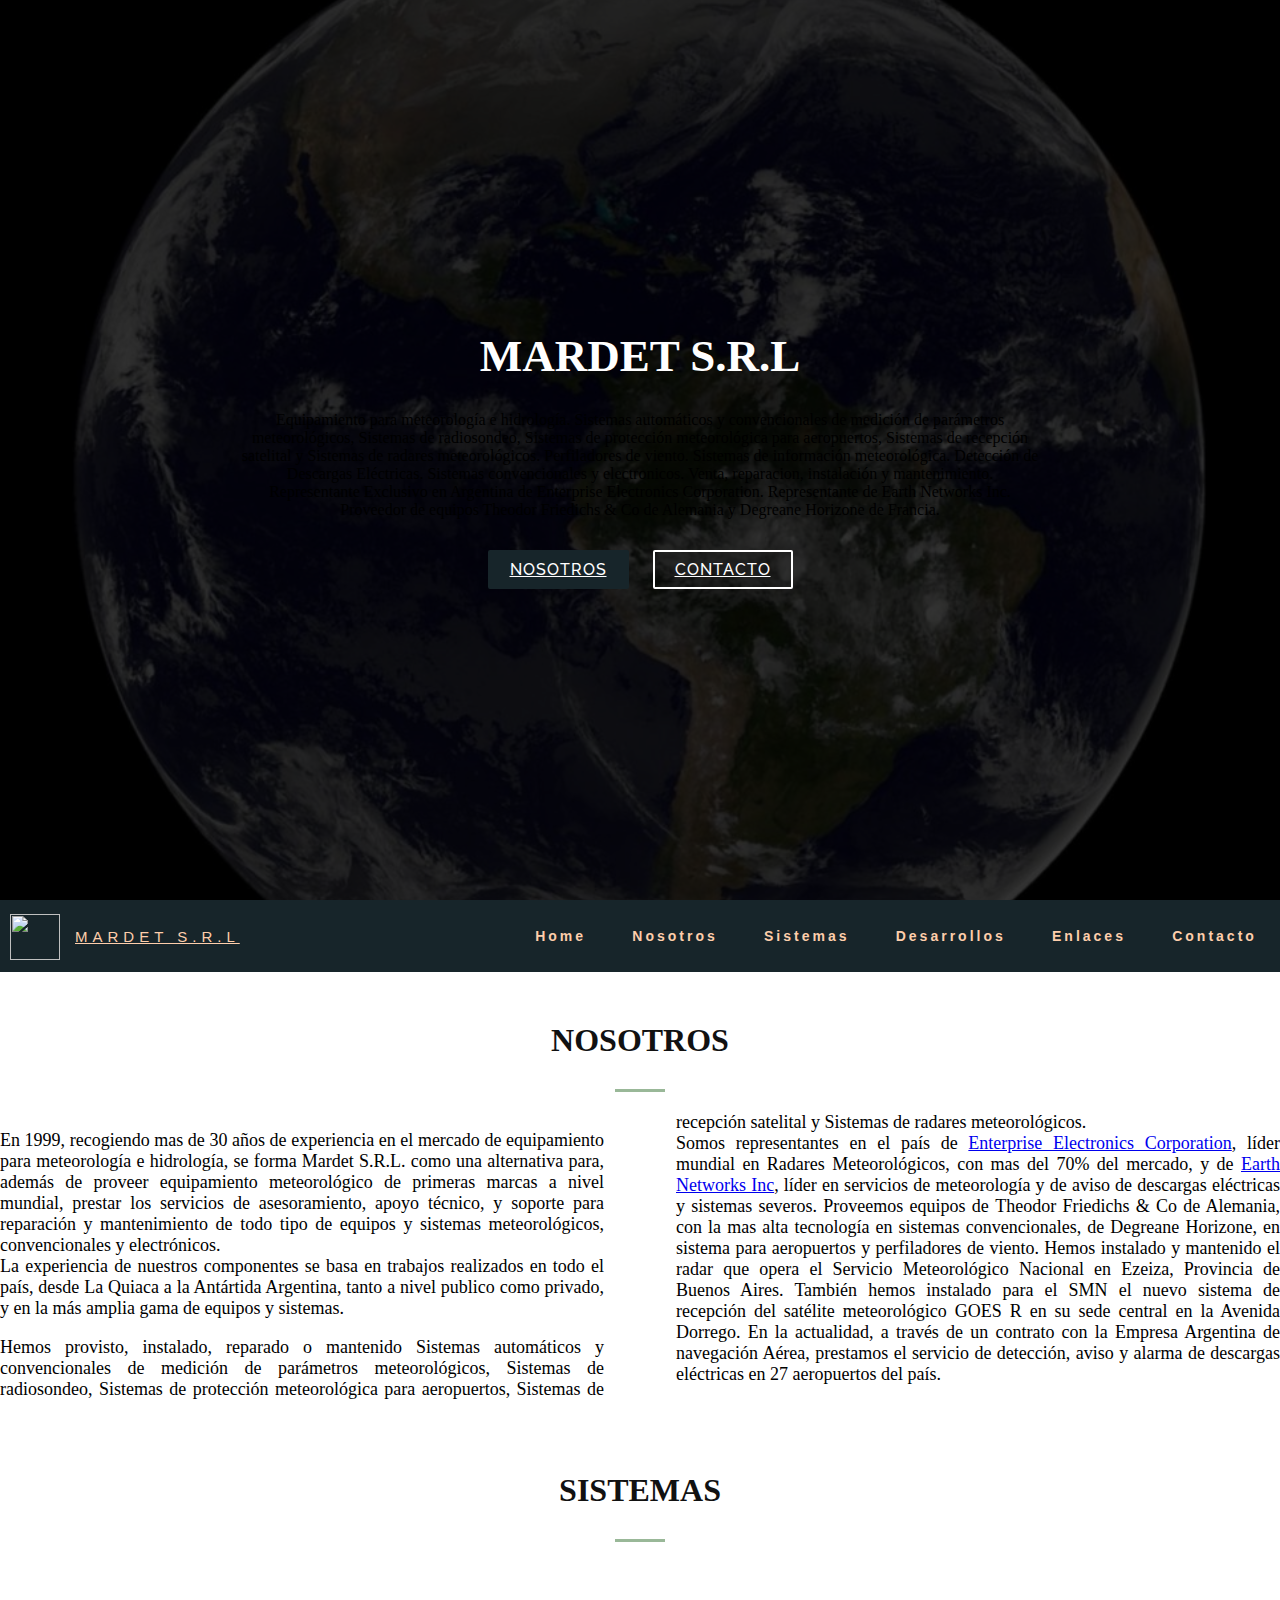
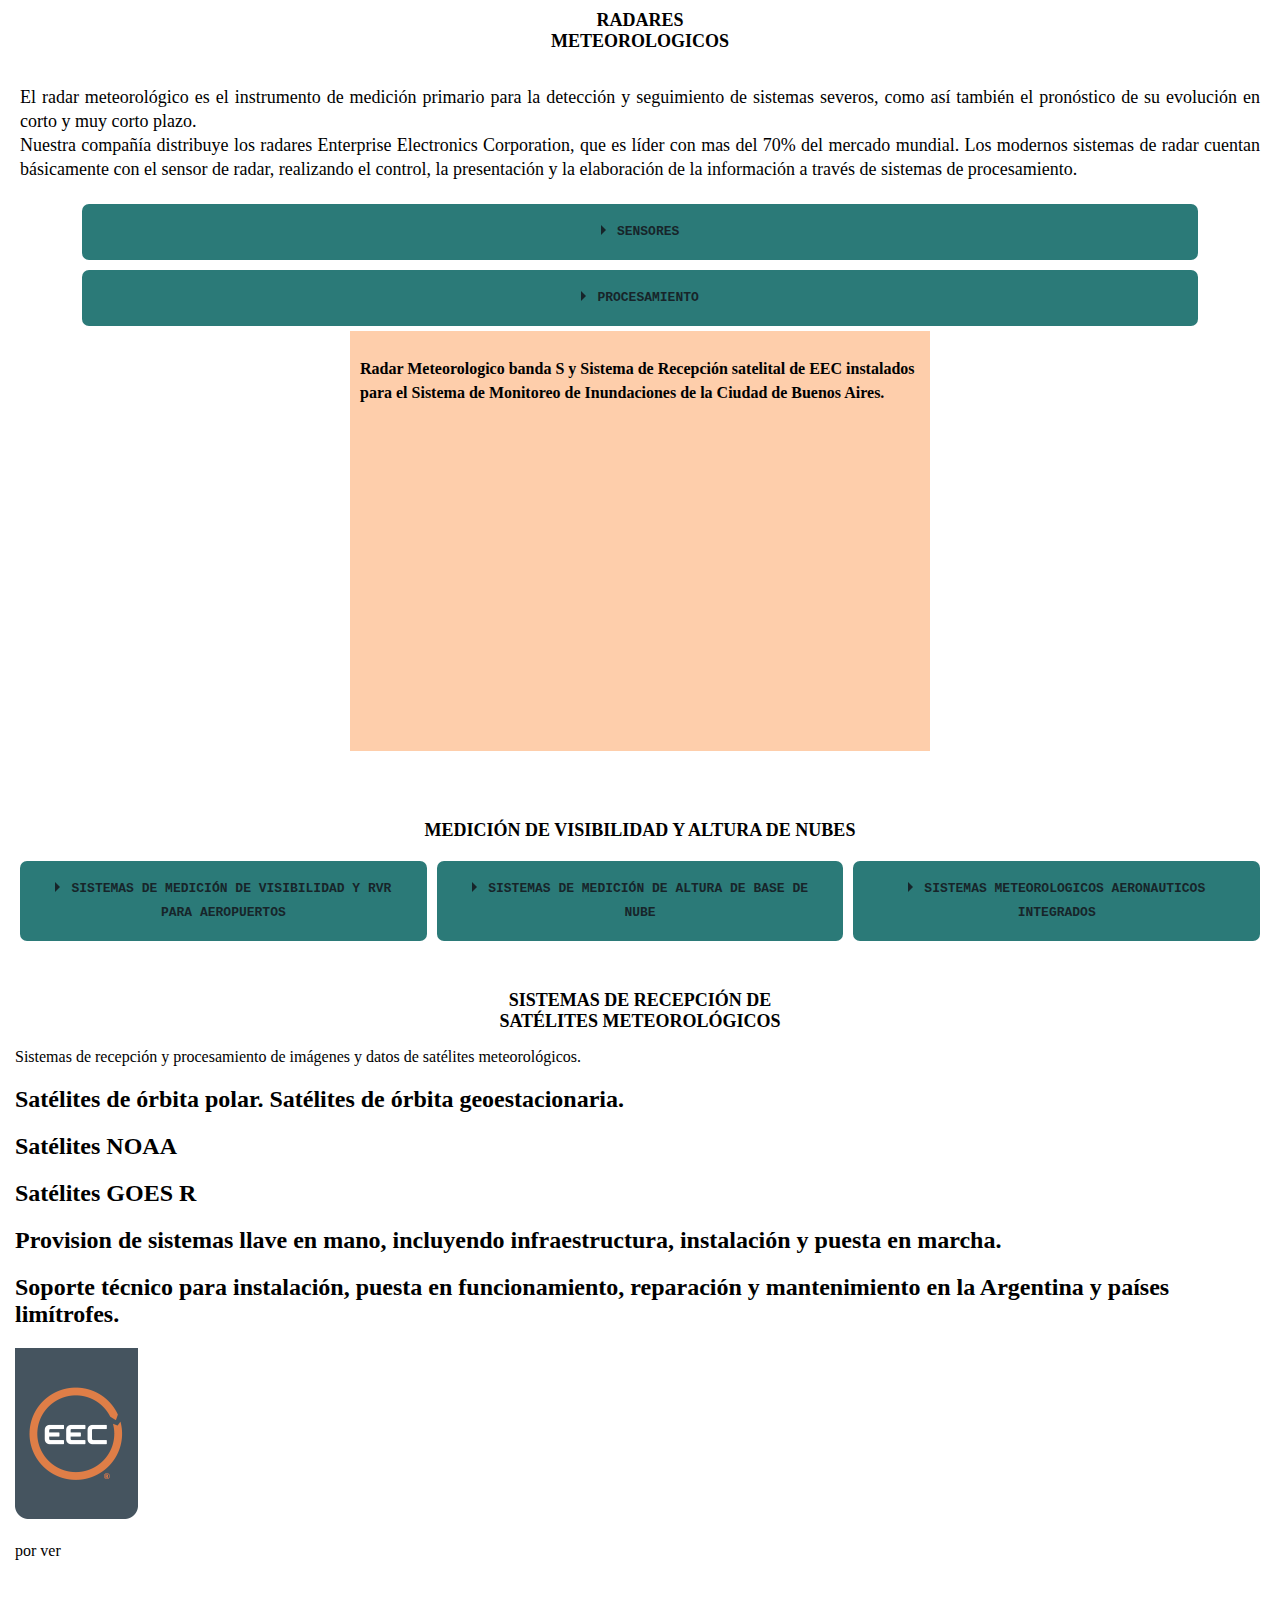
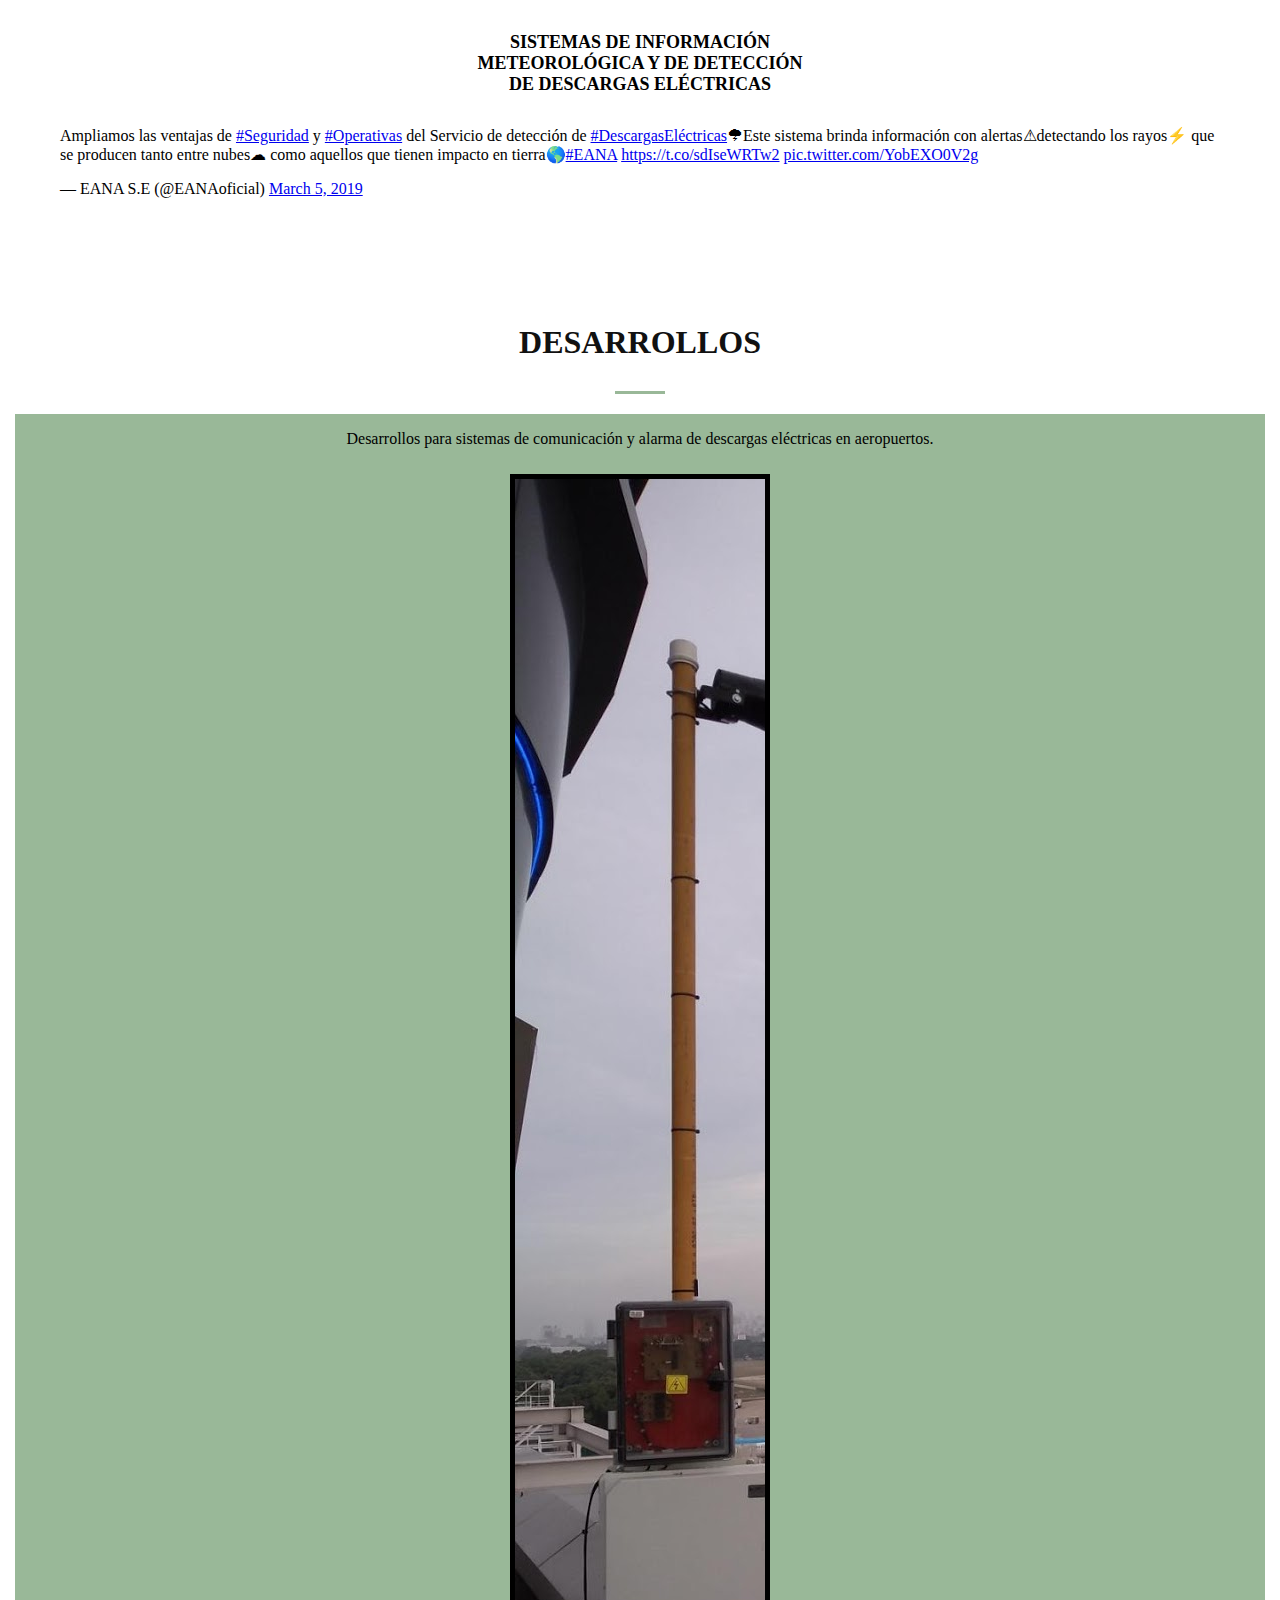
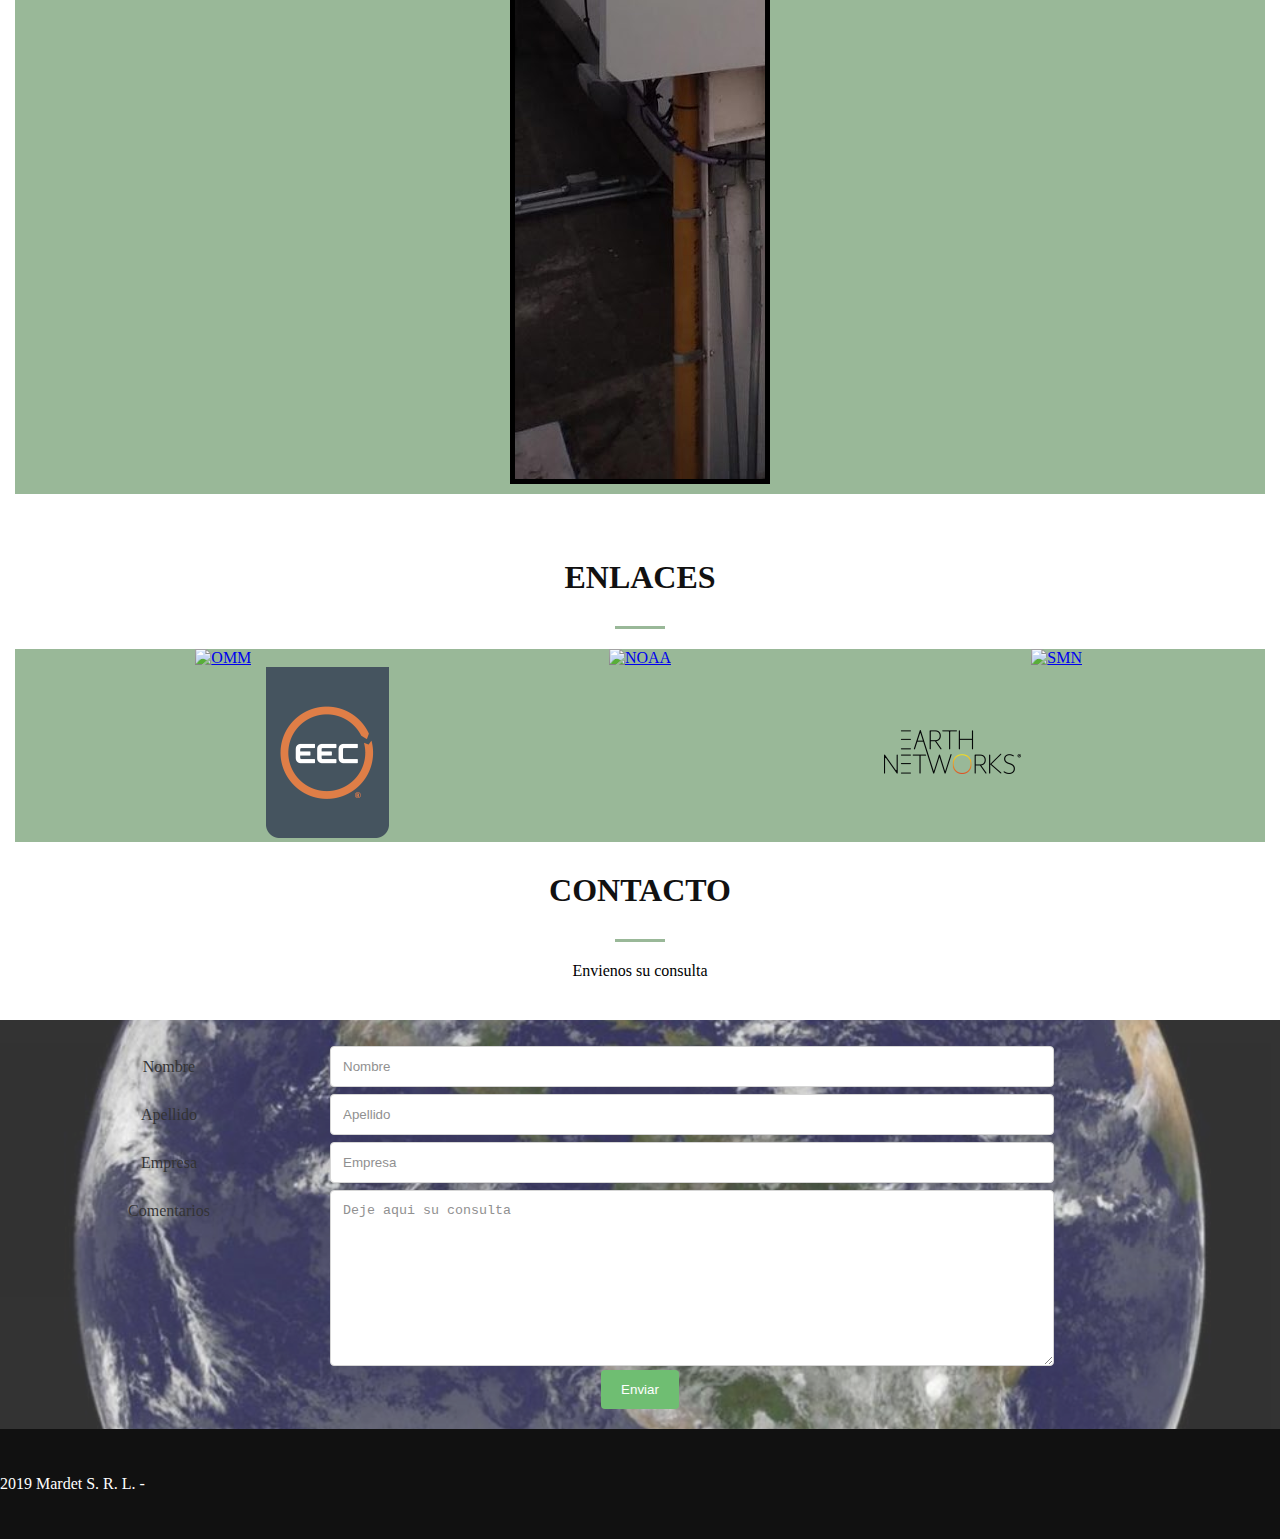
==== commit af689728: "read more and less" ====
--- a/index.html
+++ b/index.html
@@ -107,26 +107,25 @@
                 de todo tipo de equipos y sistemas meteorológicos, convencionales y electrónicos.<br> 
                 La experiencia de nuestros componentes se basa en trabajos realizados en todo el país, 
                 desde La Quiaca a la Antártida Argentina, tanto a nivel publico como privado, y en la más amplia gama de 
-                equipos y sistemas.<br>
-                Hemos provisto, instalado, reparado o mantenido Sistemas automáticos y convencionales 
+                equipos y sistemas.
+                
+                </p>
+                <p class="bd-notification is-primary" id="more">Hemos provisto, instalado, reparado o mantenido Sistemas automáticos y convencionales 
                 de medición de parámetros meteorológicos, Sistemas de radiosondeo, Sistemas de protección meteorológica 
-                para aeropuertos, Sistemas de recepción satelital y Sistemas de radares meteorológicos.
-                <br>
-              </p>
-              <p class="bd-notification is-primary">
+                para aeropuertos, Sistemas de recepción satelital y Sistemas de radares meteorológicos.<br>
                 Somos representantes en el país de <a href="http://www.eecweathertech.com/" target="_blank">Enterprise Electronics Corporation</a>, líder mundial en Radares Meteorológicos,
                 con mas del 70% del mercado, y de <a id="earth" href="https://www.earthnetworks.com/" target="_blank">Earth Networks Inc</a>, líder en servicios de meteorología y de aviso de descargas 
-                eléctricas y sistemas severos.<br>
+                eléctricas y sistemas severos.
                 Proveemos equipos de <b>Theodor Friedichs & Co</b> de Alemania, con la mas alta tecnología en sistemas convencionales, 
-                de Degreane Horizone, en sistema para aeropuertos y perfiladores de viento.<br>
+                de Degreane Horizone, en sistema para aeropuertos y perfiladores de viento.
                 Hemos instalado y mantenido el radar que opera el Servicio Meteorológico Nacional en Ezeiza, Provincia de Buenos Aires. 
                 También hemos instalado para el SMN el nuevo sistema de recepción del satélite meteorológico GOES R en su sede central 
-                en la Avenida Dorrego.<br>
+                en la Avenida Dorrego.
                 En la actualidad, a través de un contrato con la Empresa Argentina de navegación Aérea,  prestamos el servicio de 
-                detección, aviso y alarma de descargas eléctricas en 27 aeropuertos del país.
-
-                <br>
+                detección, aviso y alarma de descargas eléctricas en 27 aeropuertos del país.                
+                
               </p>
+              <a class="more-read" id="linkMore" onclick="leerMas()">Leer mas</a>
             </div>
     <!-- </div> -->
         <!-- </div> -->
--- a/css/style.css
+++ b/css/style.css
@@ -387,6 +387,11 @@
   margin-bottom: 20px;
 }
 
+@media (max-width: 768px) {
+  .section-title {
+    margin: 30px 75px;
+  }
+}
 /* Get Started Section
 --------------------------------*/
 #about {
@@ -412,6 +417,9 @@
   -moz-column-gap: 4em;
   column-gap: 4em;
 }
+.columns-about .more-read {
+  display: none;
+}
 
 @media (max-width: 1024px) {
   .columns-about {
@@ -421,7 +429,9 @@
 }
 @media (max-width: 768px) {
   #about .bd-notification {
-    font-size: 1.125rem;
+    font-size: 0.99rem;
+    margin-left: 0.5rem;
+    margin-right: 0.75rem;
   }
 
   .columns-about {
@@ -431,6 +441,13 @@
     -webkit-column-count: 1;
     -moz-column-count: 1;
     column-count: 1;
+  }
+  .columns-about .more-read {
+    display: block;
+    text-decoration: none;
+  }
+  .columns-about #more {
+    display: none;
   }
 }
 #about .about-content {
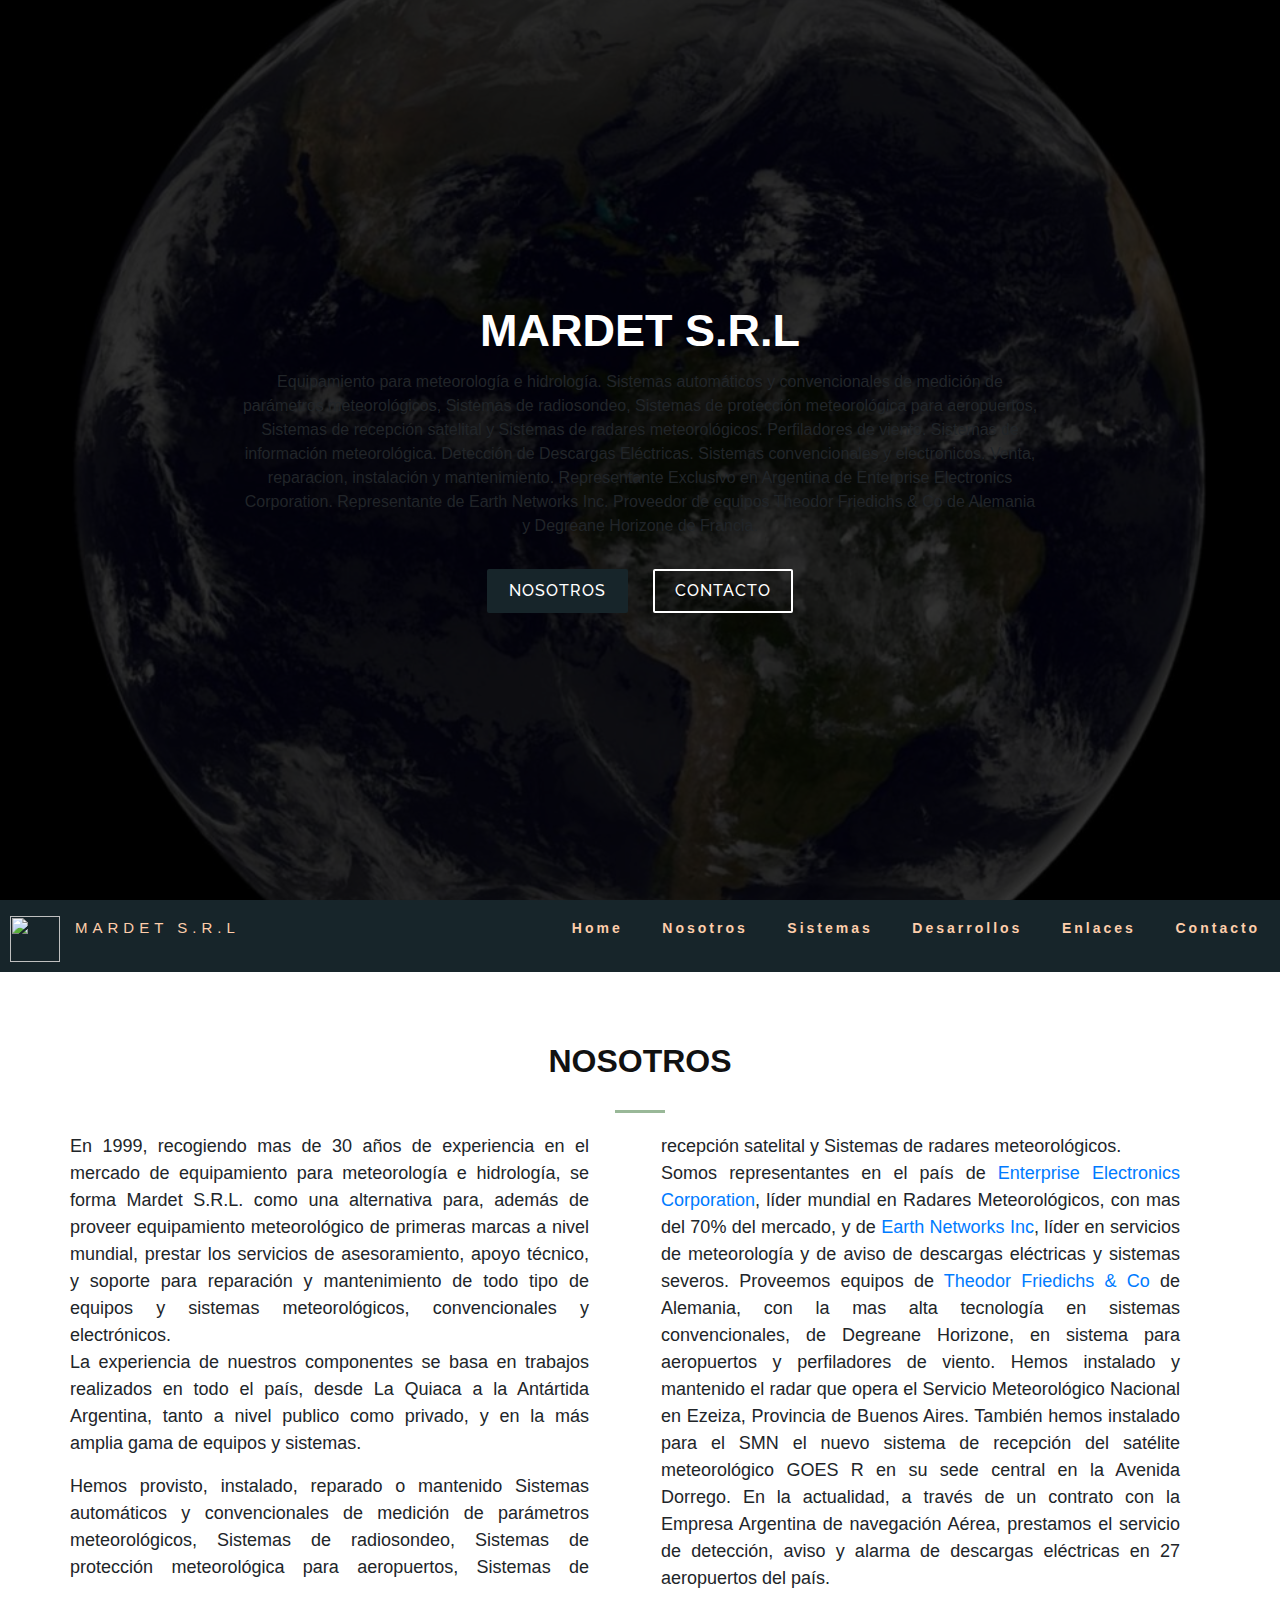
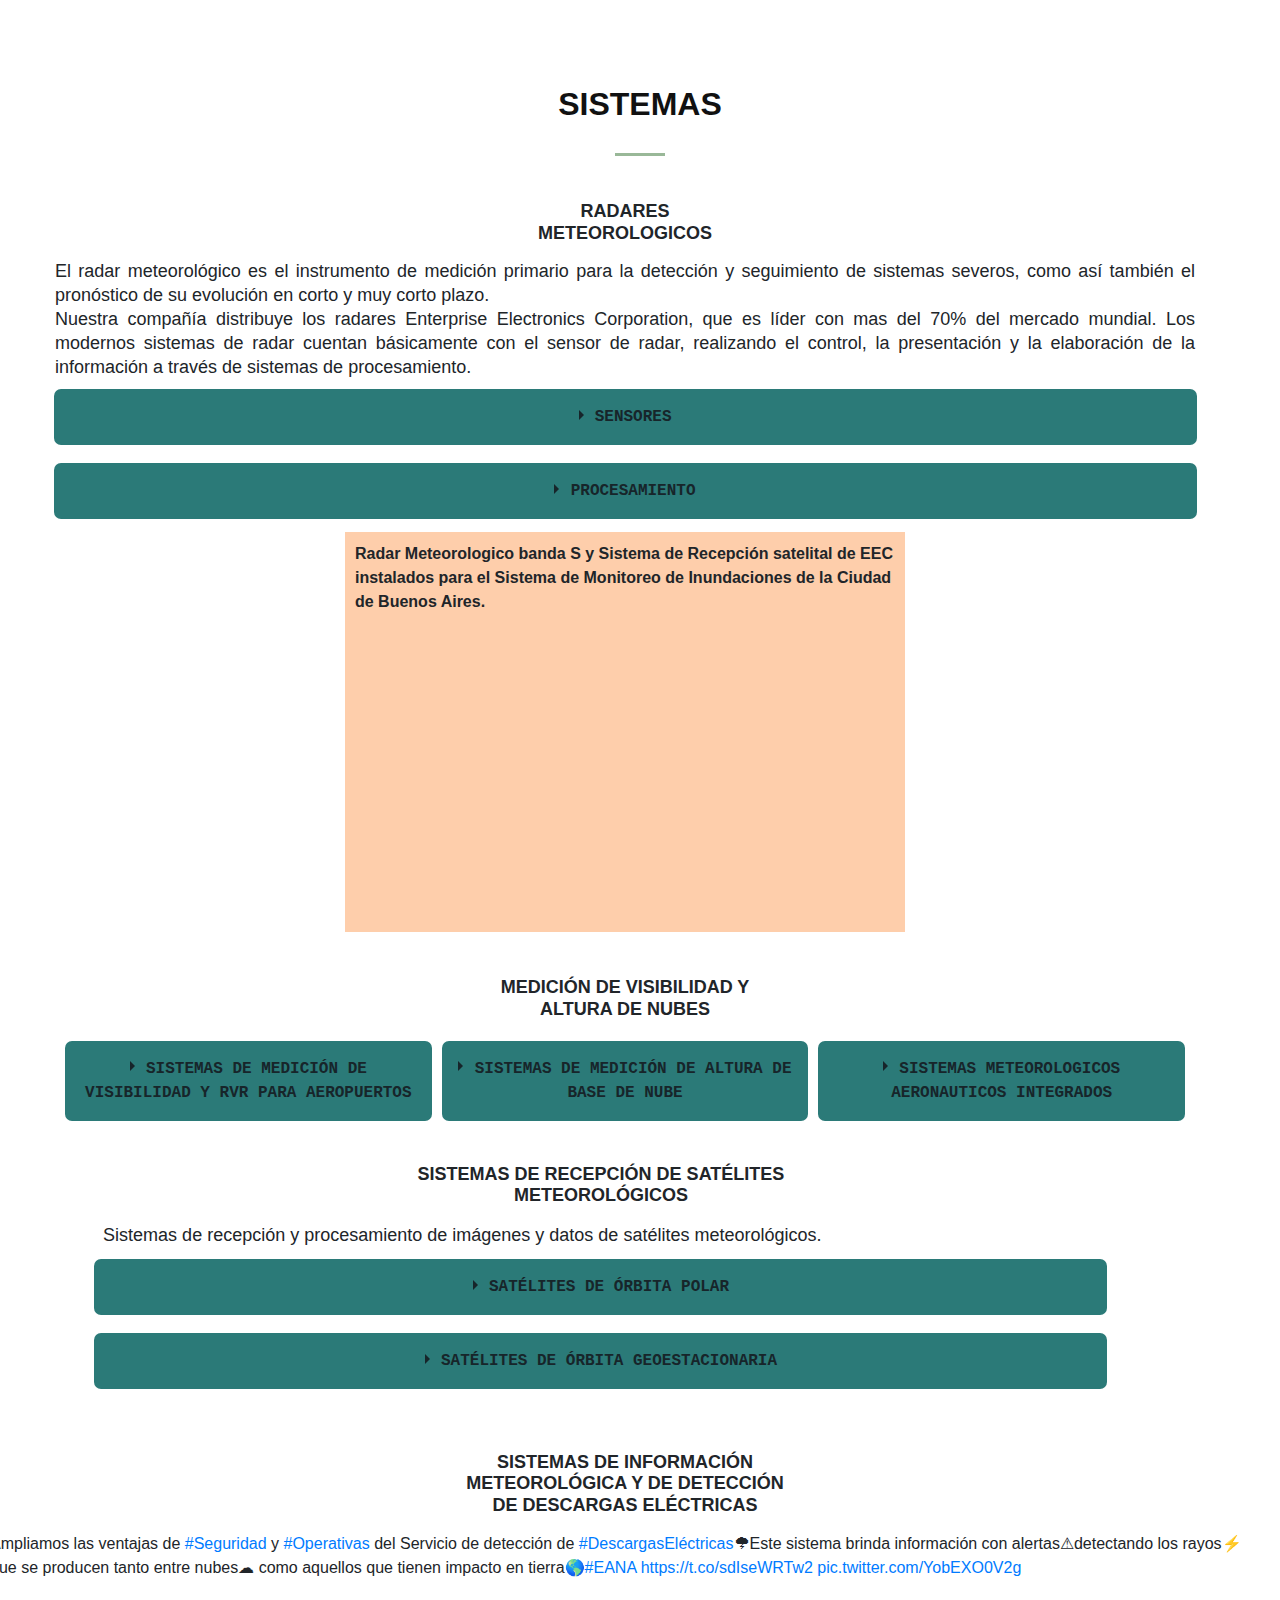
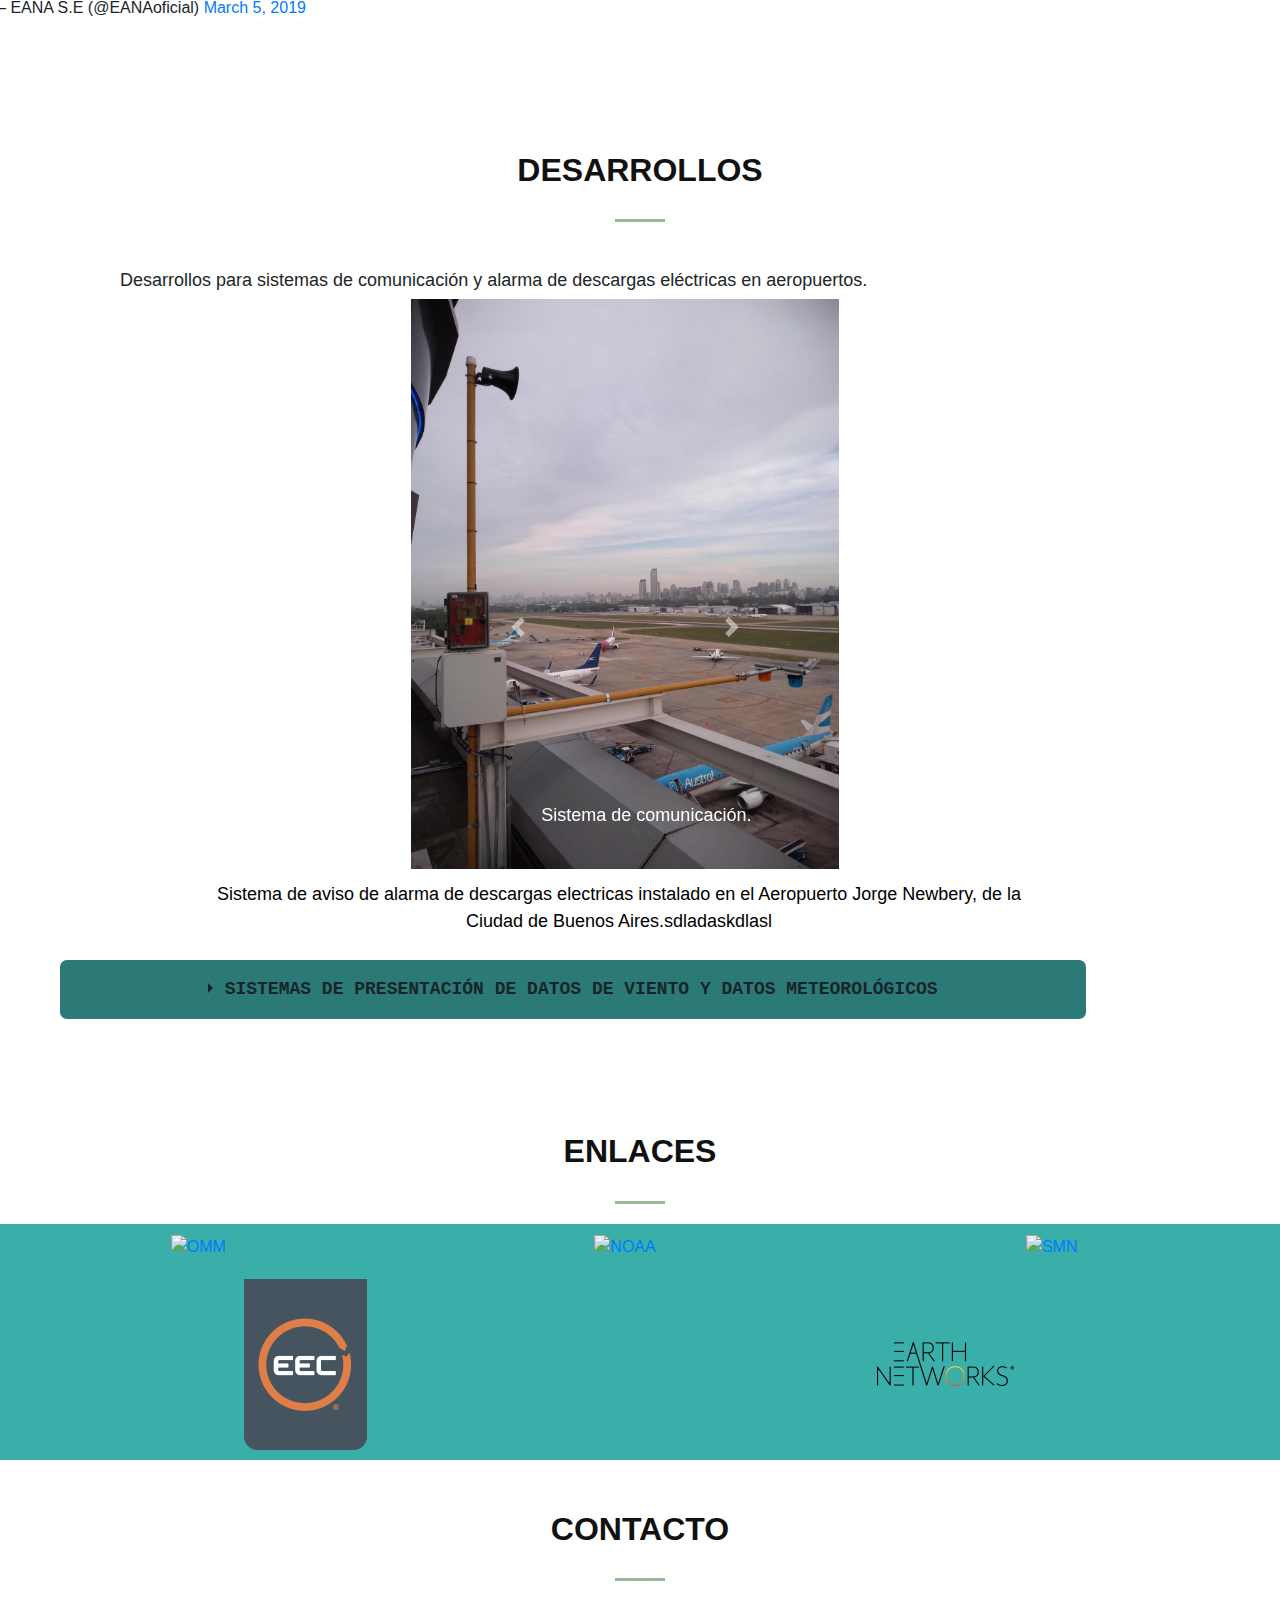
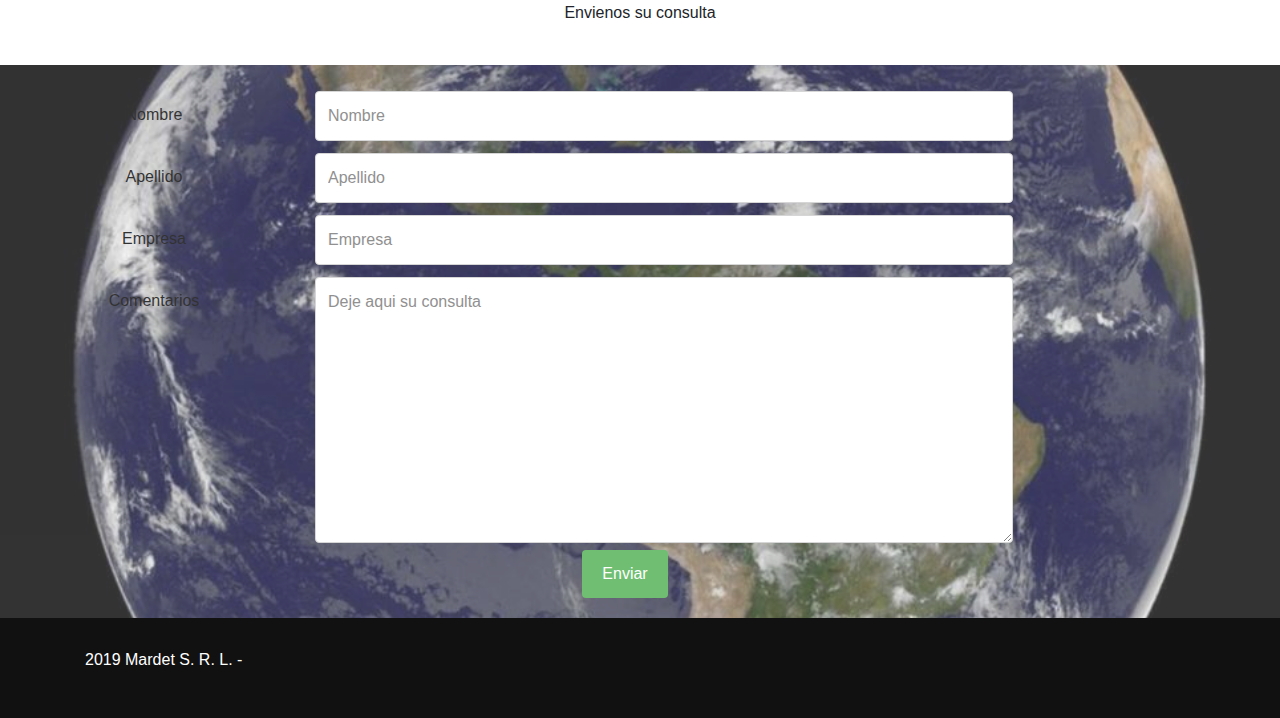
==== commit 603829b0: "ultima actualizacion" ====
--- a/index.html
+++ b/index.html
@@ -18,18 +18,15 @@
     <!-- Main Stylesheet File -->
     <script defer src="https://use.fontawesome.com/releases/v5.3.1/js/all.js"></script>
     <link href="https://fonts.googleapis.com/css?family=Playfair+Display" rel="stylesheet">    
-    <!-- <meta name="viewport" content="width=device-width, initial-scale=1"> -->
     <link rel = "stylesheet" href = "https://cdnjs.cloudflare.com/ajax/libs/bulma/0.7.1/css/bulma.min.css">
-    <!-- <script src = "https://use.fontawesome.com/releases/v5.1.0/js/all.js"></script> -->
-    <!-- <script src = "https://ajax.googleapis.com/ajax/libs/jquery/2.1.1/jquery.min.js"></script> -->
-    
+    <link rel="stylesheet" href="https://maxcdn.bootstrapcdn.com/bootstrap/4.0.0/css/bootstrap.min.css" integrity="sha384-Gn5384xqQ1aoWXA+058RXPxPg6fy4IWvTNh0E263XmFcJlSAwiGgFAW/dAiS6JXm" crossorigin="anonymous">
+
     <script src="https://ajax.googleapis.com/ajax/libs/jquery/3.4.1/jquery.min.js"></script>
-
-    <!-- <link rel="stylesheet" href="https://cdnjs.cloudflare.com/ajax/libs/bulma/0.6.2/css/bulma.min.css"> -->
     <link rel="stylesheet" type="text/css" media="screen" href=" css/style.css" />
 
 </head>
-<body>    
+<body> 
+  <!-- <div id="wrapper"> -->
 
   <!--==========================
   Hero Section
@@ -69,11 +66,11 @@
   
     <ul class="nav-menu">
       <li class="menu-active"><a href="#hero">Home</a></li>
-      <li><a href="#about">Nosotros</a></li>
-      <li><a href="#services">Sistemas</a></li>
-      <li><a href="#desarrollos">Desarrollos</a></li>
-      <li><a href="#enlaces">Enlaces</a></li>
-      <li><a href="#contact">Contacto</a></li>
+      <li><a href="#about" >Nosotros</a></li>
+      <li><a href="#services" >Sistemas</a></li>
+      <li ><a href="#desarrollos" >Desarrollos</a></li>
+      <li><a href="#enlaces" >Enlaces</a></li>
+      <li><a href="#contact" >Contacto</a></li>
     </ul>
     <div class="hambicon"><i class="fas fa-bars"></i>
     </div>
@@ -116,7 +113,7 @@
                 Somos representantes en el país de <a href="http://www.eecweathertech.com/" target="_blank">Enterprise Electronics Corporation</a>, líder mundial en Radares Meteorológicos,
                 con mas del 70% del mercado, y de <a id="earth" href="https://www.earthnetworks.com/" target="_blank">Earth Networks Inc</a>, líder en servicios de meteorología y de aviso de descargas 
                 eléctricas y sistemas severos.
-                Proveemos equipos de <b>Theodor Friedichs & Co</b> de Alemania, con la mas alta tecnología en sistemas convencionales, 
+                Proveemos equipos de <a href="http://www.th-friedrichs.de/en/home/" target="_blank">Theodor Friedichs & Co</a> de Alemania, con la mas alta tecnología en sistemas convencionales, 
                 de Degreane Horizone, en sistema para aeropuertos y perfiladores de viento.
                 Hemos instalado y mantenido el radar que opera el Servicio Meteorológico Nacional en Ezeiza, Provincia de Buenos Aires. 
                 También hemos instalado para el SMN el nuevo sistema de recepción del satélite meteorológico GOES R en su sede central 
@@ -127,8 +124,7 @@
               </p>
               <a class="more-read" id="linkMore" onclick="leerMas()">Leer mas</a>
             </div>
-    <!-- </div> -->
-        <!-- </div> -->
+
 
       </div>
     </div>
@@ -139,14 +135,12 @@
 
 
   <section id="services">
-  <!-- <div class="container wow fadeInUp"> -->
-    <!-- <div class="row"> -->
-       
+
       <div class="col-md-12">
         <h3 class="section-title">Sistemas</h3>
         <div class="section-title-divider"></div>
       </div>
-      <div class='some-page-wrapper'>
+      <!-- <div class='some-page-wrapper'> -->
           <div class='row'>
             
               <div class='radar-column'>
@@ -160,7 +154,8 @@
                         como así también el pronóstico de su evolución en corto y muy corto plazo.<br>Nuestra compañía distribuye los radares 
                         Enterprise Electronics Corporation, que es líder con mas del 70% del mercado mundial. Los modernos sistemas de radar
                         cuentan básicamente con el sensor de radar, realizando el control, la presentación y la elaboración de la información
-                        a través de sistemas de procesamiento.</p>
+                        a través de sistemas de procesamiento. </p>
+                        
                         <div class="wrap-collabsible">
                             <input id="collapsiblesensor" class="toggle" type="checkbox">
                             <label for="collapsiblesensor" class="lbl-toggle">Sensores</label>
@@ -206,11 +201,10 @@
              
           </div>
           
-            
           <div class='row'>
               <div class='med-column'>
-                  <h4 class="service-title">Medición de visibilidad y altura de nubes</h4>
-                      <div class="service-description"> 
+                  <h4 class="service-title">Medición de visibilidad y<br> altura de nubes</h4>
+                      <div class="service-description "> 
                           <div class="wrap-collabsible">
                               <input id="collapsiblemed" class="toggle" type="checkbox">
                                   <label for="collapsiblemed" class="lbl-toggle">Sistemas de medición de visibilidad y RVR para aeropuertos</label>
@@ -250,25 +244,42 @@
                 </div>
           <div class='row'>
               <div class='column'>
-                <div class='med-column'>
-                    <h4 class="service-title">Sistemas de Recepción de<br>satélites meteorológicos</h4>
-                        <p>Sistemas de recepción y procesamiento de imágenes y datos de satélites meteorológicos.</p>
+                <div class='recep-column'>
+                    <h4 class="service-title">Sistemas de Recepción de satélites<br> meteorológicos</h4>
+                        <p class="sat-descrip">Sistemas de recepción y procesamiento de imágenes y datos de satélites meteorológicos.</p>
+                        <div class="recep-content">
+                            <div class="wrap-collabsible">
+                                  <input id="collapsiblesatpolar" class="toggle" type="checkbox">
+                                  <label for="collapsiblesatpolar" class="lbl-toggle">Satélites de órbita polar </label>
+                                  <div class="collapsible-content">
+                                      <div class="content-inner">
+                                          <p>Provisión de sistemas llave en mano, incluyendo infraestructura, instalación y puesta en marcha.</br>
+                                            Soporte técnico para instalación, puesta en funcionamiento, reparación y mantenimiento en la Argentina y países limítrofes.</br>
+                                            Sistema de procesamiento Proteus ®, Estaciones de recepción OBERON ® para todos los tipos de satélites de orbita polar meteorológicos y de la tierra.</br>
+                                            <a id="telespace" href="http://www.eecweathertech.com/" target="_blank"> <img src="imgs/telespaceNavLogo.png" alt=""> </a></p>
+                                      </div>
+                                  </div>
+                            </div>
+                              
+                            <div class="wrap-collabsible">
+                              <input id="collapsiblesatgeo" class="toggle" type="checkbox">
+                              <label for="collapsiblesatgeo" class="lbl-toggle">Satélites de órbita geoestacionaria </label>
+                              <div class="collapsible-content">
+                                  <div class="content-inner">
+                                      <p>Provisión de sistemas llave en mano, incluyendo infraestructura, instalación y puesta en marcha.</br>
+                                        Soporte técnico para instalación, puesta en funcionamiento, reparación y mantenimiento en la Argentina y países limítrofes.</br>
+                                        Sistema de procesamiento Proteus ®, Estaciones de recepción Telesto y Capella GR, para la serie GOES R.</br>
+                                         Sistema de recepción Janus, y del satélite Himawari 8.</p><br>
+                                         <a id="telespace" href="http://www.eecweathertech.com/" target="_blank"> <img src="imgs/telespaceNavLogo.png" alt=""> </a></p>
+
+                                        </p>
+                                  </div>
+                              </div>
+                          </div>
+                              
+                        </div>   
                             
-                            <h2>Satélites de órbita polar. Satélites de órbita geoestacionaria.</h2>
-                                <h2>Satélites NOAA</h2>
-                                
-                                <h2>Satélites GOES R </h2>
-                                <h2>Provision de sistemas llave en mano, incluyendo infraestructura, instalación y puesta en marcha. 
-                              </h2>
-                              <h2>Soporte técnico para instalación, puesta en funcionamiento, reparación y mantenimiento en la Argentina y países limítrofes.</h2>
-                              <span><a href="http://www.eecweathertech.com/"><img src="imgs/eecLogo.png" target="_blank"></a></span>
-                              
-                            
-                          
-                      
-                    
-                    <p class="service-description"> por ver</p>
-                  </div>
+                </div>
               </div>
             </div>
           <div class='row'>
@@ -281,10 +292,7 @@
               </div>
                 
           </div>
-      
-        </div>
-          
- 
+
  </section> 
       
 
@@ -298,28 +306,69 @@
       <div class="col-md-12">
           <h3 class="section-title">Desarrollos</h3>
           <div class="section-title-divider"></div>
-        </div>
+      </div>
       
-        <div class='some-page-wrapper'>
+        <!-- <div class='some-page-wrapper'> -->
           <div class='row'>
             <div class='column-des'>
-                <div class="col-md-4 service-item"><p>Desarrollos para sistemas de comunicación y alarma de descargas eléctricas en aeropuertos.</p>
+                
+                  
+                    <div class="desa-description" >
+                     
+                        <div class="desas-sist">
+                            <p class="desa-descrip">Desarrollos para sistemas de comunicación y alarma de descargas eléctricas en aeropuertos.</p>
+                           
+                                      <div id="theSlider" class="carousel slide w-75" data-ride="carousel">
+                                        
+                                          <div class="carousel-inner" role="listbox">
+                                                <div class="carousel-item  active">
+                                                    <img class="d-block w-50" src="imgs/image1.jpg" alt="" >
+                                                    <div class="carousel-caption w-75">
+                                                      <span>Sistema de comunicación.</span>
+                                                    </div>
+                                                </div>
+                                                <div class="carousel-item">
+                                                    <img class="d-block w-50" src="imgs/image2.jpg" alt="">
+                                                    <div class="carousel-caption w-75">
+                                                      <span>Aviso luminoso en plataforma.</span>
+                                                    </div>
+                                                </div>
+                                                <div class="carousel-item">
+                                                    <img class="d-block w-50" src="imgs/image3.jpg" alt="">
+                                                    <div class="carousel-caption w-75">
+                                                      <span>Aviso sonoro y luminico.</span>
+                                                    </div>
+                                                </div>
+                                                
+
+                                          </div>
+                                          <label>Sistema de aviso de alarma de descargas electricas instalado en el Aeropuerto Jorge Newbery, de la Ciudad de Buenos Aires.sdladaskdlasl</label>
+                                        <a href="#theSlider" class="carousel-control-prev w-75" role="button" data-slide="prev">
+                                            <span class="carousel-control-prev-icon" aria-hidden="true"></span>
+                                            <span class="sr-only">Previous</span>
+                                        </a>
+                                        <a href="#theSlider" class="carousel-control-next w-75" role="button" data-slide="next">
+                                            <span class="carousel-control-next-icon" aria-hidden="true"></span>
+                                            <span class="sr-only">Next</span>
+                                        </a>
+                                       </div> 
+                           
+                          </div>  
+  
+                   
+                    <div class="wrap-collabsible fixwrap">
+                        <input id="collapsiblepres" class="toggle" type="checkbox">
+                        <label for="collapsiblepres" class="lbl-toggle">Sistemas de presentación de datos de viento y datos meteorológicos</label>
+                        <div class="collapsible-content">
+                            <div class="content-inner">
+                                <p><b>Proximamente...</b></p>
+                            </div>
+                        </div>
+                    </div>
                 </div>
-                  <div class="carousel-container" >
-                  <button id="prevBtn"><i class="fas fa-chevron-left"></i></button>
-                  <button id="nextBtn"><i class="fas fa-chevron-right"></i></button>
-                    <div class="carousel-slide">
-                        <img class="desaImag" src="imgs/image3.jpg" id="lastClone" alt="">
-                        <img class="desaImag" src="imgs/image1.jpg" alt="">
-                        <img class="desaImag" src="imgs/image2.jpg" alt="">
-                        <img class="desaImag" src="imgs/image3.jpg" alt="">
-                        <img class="desaImag" src="imgs/image1.jpg" id="firstClone" alt="">
-                    </div>
-                </div>   
-            </div>
-          </div>
+            </div>   
         </div>
-    
+
   </section>
 
 
@@ -331,7 +380,7 @@
       <div class="section-title-divider"></div>
     </div>
 
-    <div class='some-page-wrapper'>
+    <div class='enlaces-content'>
       <div class='row'>
           <div class='column-enl-one'>
               <div class="container-enlac">
@@ -423,12 +472,11 @@
           <div class="row enviar-btn">
             <input type="submit" value="Enviar">
           </div>
-
-          </div>
         </form>
       </div>
-    
-    
+        
+      
+  
   </section>
   
  <!--==========================
@@ -446,20 +494,9 @@
 <!-- #footer -->
 
 <a href="#" class="back-to-top"><i class="fa fa-chevron-up"></i></a>
-
-<!-- Required JavaScript Libraries -->
-<!-- <script src="lib/jquery/jquery.min.js"></script> -->
-<script src="lib/bootstrap/js/bootstrap.min.js"></script>
-<script src="lib/superfish/hoverIntent.js"></script>
-<script src="lib/superfish/superfish.min.js"></script>
-<script src="lib/morphext/morphext.min.js"></script>
-<script src="lib/wow/wow.min.js"></script>
-<script src="lib/stickyjs/sticky.js"></script>
-<script src="lib/easing/easing.js"></script>
-
-<!-- Template Specisifc Custom Javascript File -->
-
-<!-- <script src="contactform/contactform.js"></script> -->
+<script src="https://code.jquery.com/jquery-3.2.1.slim.min.js" integrity="sha384-KJ3o2DKtIkvYIK3UENzmM7KCkRr/rE9/Qpg6aAZGJwFDMVNA/GpGFF93hXpG5KkN" crossorigin="anonymous"></script>
+<script src="https://cdnjs.cloudflare.com/ajax/libs/popper.js/1.12.9/umd/popper.min.js" integrity="sha384-ApNbgh9B+Y1QKtv3Rn7W3mgPxhU9K/ScQsAP7hUibX39j7fakFPskvXusvfa0b4Q" crossorigin="anonymous"></script>
+<script src="https://maxcdn.bootstrapcdn.com/bootstrap/4.0.0/js/bootstrap.min.js" integrity="sha384-JZR6Spejh4U02d8jOt6vLEHfe/JQGiRRSQQxSfFWpi1MquVdAyjUar5+76PVCmYl" crossorigin="anonymous"></script>
 
 <script src="index.js"></script>
 
--- a/css/style.css
+++ b/css/style.css
@@ -262,7 +262,7 @@
   }
 }
 @media screen and (max-width: 991px) {
-  body {
+  html, body {
     min-height: 100%;
     margin: 0;
     overflow-x: hidden;
@@ -277,6 +277,54 @@
   #hero {
     position: relative;
     top: 30px;
+  }
+
+  .nav-menu {
+    position: absolute;
+    right: 0px;
+    height: 92vh;
+    top: 8vh;
+    background-color: #17252A;
+    display: flex;
+    flex-direction: column;
+    align-items: center;
+    width: 50%;
+    /* justify-content: center; */
+    transform: translateX(100%);
+    transition: transform 0.5s ease-in;
+  }
+
+  .nav-menu li {
+    opacity: 0;
+  }
+
+  .hambicon {
+    display: block;
+    margin-right: 20px;
+  }
+}
+/* start of phone styles */
+@media screen and (max-width: 479px) {
+  body, html {
+    min-height: 100%;
+    margin: 0;
+    overflow-x: hidden;
+  }
+
+  nav {
+    width: 100%;
+    position: fixed;
+    top: 0;
+    z-index: 1;
+  }
+
+  #hero {
+    position: relative;
+    top: 30px;
+    background-size: cover;
+    background-position: center;
+    background-repeat: no-repeat;
+    position: relative;
   }
 
   .nav-menu {
@@ -286,7 +334,6 @@
     background-color: #17252A;
     display: flex;
     flex-direction: column;
-    align-items: flex-end;
     width: 50%;
     /* justify-content: center; */
     transform: translateX(100%);
@@ -299,57 +346,13 @@
 
   .hambicon {
     display: block;
+    margin-right: 20px;
   }
 }
 .nav-active {
   transform: translateX(0%);
 }
 
-/* start of phone styles */
-@media screen and (max-width: 479px) {
-  body {
-    min-height: 100%;
-    margin: 0;
-    overflow-x: hidden;
-  }
-
-  nav {
-    width: 100%;
-    position: absolute;
-    top: 0;
-  }
-
-  #hero {
-    position: relative;
-    top: 30px;
-    background-size: cover;
-    background-position: center;
-    background-repeat: no-repeat;
-    position: relative;
-  }
-
-  .nav-menu {
-    position: absolute;
-    right: 0px;
-    height: 92vh;
-    background-color: #17252A;
-    display: flex;
-    flex-direction: column;
-    align-items: flex-end;
-    width: 50%;
-    /* justify-content: center; */
-    transform: translateX(100%);
-    transition: transform 0.5s ease-in;
-  }
-
-  .nav-menu li {
-    opacity: 0;
-  }
-
-  .hambicon {
-    display: block;
-  }
-}
 @keyframes navLinkFade {
   from {
     opacity: 0;
@@ -372,6 +375,7 @@
   text-align: center;
   font-weight: 700;
   margin: 30px 0;
+  padding-top: 20px;
 }
 
 .section-description {
@@ -389,7 +393,7 @@
 
 @media (max-width: 768px) {
   .section-title {
-    margin: 30px 75px;
+    margin: 15px 0px;
   }
 }
 /* Get Started Section
@@ -434,6 +438,10 @@
     margin-right: 0.75rem;
   }
 
+  .section-title-divider {
+    margin-bottom: 0;
+  }
+
   .columns-about {
     margin-left: 0.75rem;
     margin-right: 0.75rem;
@@ -534,6 +542,7 @@
   flex-direction: row;
   flex-wrap: wrap;
   width: 100%;
+  justify-content: space-evenly;
 }
 
 .radar-column {
@@ -550,7 +559,51 @@
   flex-direction: column;
   align-items: center;
 }
-
+.radar-content .radar-descrip {
+  margin: 0 65px;
+  margin-bottom: 5px;
+}
+
+@media (max-width: 768px) {
+  .radar-column {
+    margin-left: 0.75rem;
+    margin-right: 0.75rem;
+    margin-top: none;
+  }
+  .radar-column .service-title {
+    margin-top: 0;
+  }
+
+  #services .service-description {
+    display: flex;
+    flex-direction: column;
+    align-items: center;
+  }
+}
+@media (max-width: 479px) {
+  .radar-column {
+    margin-left: 0.75rem;
+    margin-right: 0.75rem;
+    margin-top: none;
+    width: 25%;
+  }
+  .radar-column .radar-content {
+    width: 100%;
+  }
+  .radar-column .radar-content .radar-descrip {
+    font-size: 0.99rem;
+    margin-left: 0.5rem;
+    margin-right: 0.75rem;
+    width: 100%;
+  }
+  .radar-column .radar-content article {
+    width: 100%;
+    height: 350px;
+    font-size: 0.99rem;
+    margin-left: 0.5rem;
+    margin-right: 0.75rem;
+  }
+}
 article {
   background: #FECEAB;
   align-content: center;
@@ -562,25 +615,74 @@
   width: 100%;
   height: 100%;
 }
-article figcaption {
-  display: block;
-  text-align: center;
-  margin: 10px 0;
-  font-style: italic;
-  font-size: 14px;
-  orphans: 2;
-}
 
 .some-page-wrapper {
   margin: 15px;
 }
 
+.enlaces-content {
+  background-color: #3AAFA9;
+}
+
 .med-column {
+  margin: 20px 75px;
+  margin-bottom: 5px;
+}
+
+.recep-column {
+  display: flex;
+  flex-direction: column;
+  flex-basis: 100%;
+  flex: 1;
+  padding: 5px;
   margin: 20px 0;
 }
-
+.recep-column .sat-descrip {
+  text-align: justify;
+  font-weight: 300;
+  font-size: 1.125rem;
+  margin: 0 65px;
+  margin-bottom: 5px;
+}
+
+.recep-content {
+  display: flex;
+  flex-direction: column;
+  align-items: center;
+}
+
+@media (max-width: 768px) {
+  .toggle:checked + .lbl-toggle + .collapsible-content {
+    max-height: 800px;
+  }
+
+  .wrap-collabsible {
+    width: 100%;
+    margin: 5px;
+  }
+}
+@media (max-width: 768px) {
+  .recep-column .sat-descrip {
+    font-size: 0.99rem;
+    margin-left: 0.5rem;
+    margin-right: 0.75rem;
+    width: 100%;
+  }
+  .recep-column .recep-content .wrap-collabsible {
+    width: 100%;
+    margin: 5px;
+  }
+
+  .med-column .service-description {
+    width: 375px;
+  }
+  .med-column .service-description .wrap-collabsible {
+    width: 100%;
+    margin: 5px;
+  }
+}
 /*--------------------------------------------------------------
-# Inside modal
+# ACORDEON
 --------------------------------------------------------------*/
 .wrap-collabsible {
   width: 90%;
@@ -670,54 +772,59 @@
 .column-des {
   display: flex;
   flex-direction: column;
+  flex-basis: 100%;
+  flex: 1;
+  padding: 5px;
+  margin: 20px 0;
+}
+.column-des .desa-description {
+  text-align: justify;
+  font-weight: 300;
+  font-size: 1.125rem;
+  margin: 0 65px;
+  margin-bottom: 5px;
+  display: flex;
+  flex-direction: column;
+  align-items: inherit;
+}
+.column-des .desa-descrip {
+  text-align: justify;
+  font-weight: 300;
+  font-size: 1.125rem;
+  margin: 0 65px;
+  margin-bottom: 5px;
+}
+
+.desa-content {
+  display: flex;
+}
+
+.desas-sist {
+  text-align: -webkit-center;
+}
+
+@media (max-width: 768px) {
+  .column-des .desa-description .wrap-collabsible {
+    width: 100%;
+  }
+}
+.collapsible-content .desacontent {
+  background: rgba(23, 37, 42, 0.2);
+  border-bottom: 1px solid rgba(23, 37, 42, 0.45);
+  border-bottom-left-radius: 7px;
+  border-bottom-right-radius: 7px;
+  padding: 0.1rem 1rem;
+}
+.collapsible-content .desacontent .descrip-imags {
+  font-size: 14px;
+  margin: 5px 0;
+}
+
+.column-enl-one {
+  display: flex;
   align-items: center;
   flex: 1;
-  background-color: #99B898;
-}
-
-.carousel-container {
-  display: flex;
-  width: 250px;
-  margin: 10px;
-  overflow: hidden;
-  position: relative;
-  border: 5px solid black;
-}
-
-.carousel-slide {
-  display: flex;
-  width: 400px;
-}
-
-#prevBtn {
-  position: absolute;
-  top: 50%;
-  z-index: 1;
-  left: 5%;
-  font-size: 30px;
-  /* color: white; */
-  /* cursor: pointer; */
-  border: none;
-  background: none;
-}
-
-#nextBtn {
-  position: absolute;
-  top: 50%;
-  z-index: 1;
-  right: 5%;
-  font-size: 30px;
-  /* color: white; */
-  /* cursor: pointer; */
-  border: none;
-  background: none;
-}
-
-.column-enl-one {
-  display: flex;
-  align-items: center;
-  flex: 1;
-  background-color: #99B898;
+  margin: 10px 0;
 }
 
 .container-enlac {
@@ -731,7 +838,7 @@
   display: flex;
   align-items: center;
   flex: 1;
-  background-color: #99B898;
+  margin: 10px 0;
 }
 
 /*--------------------------------------------------------------
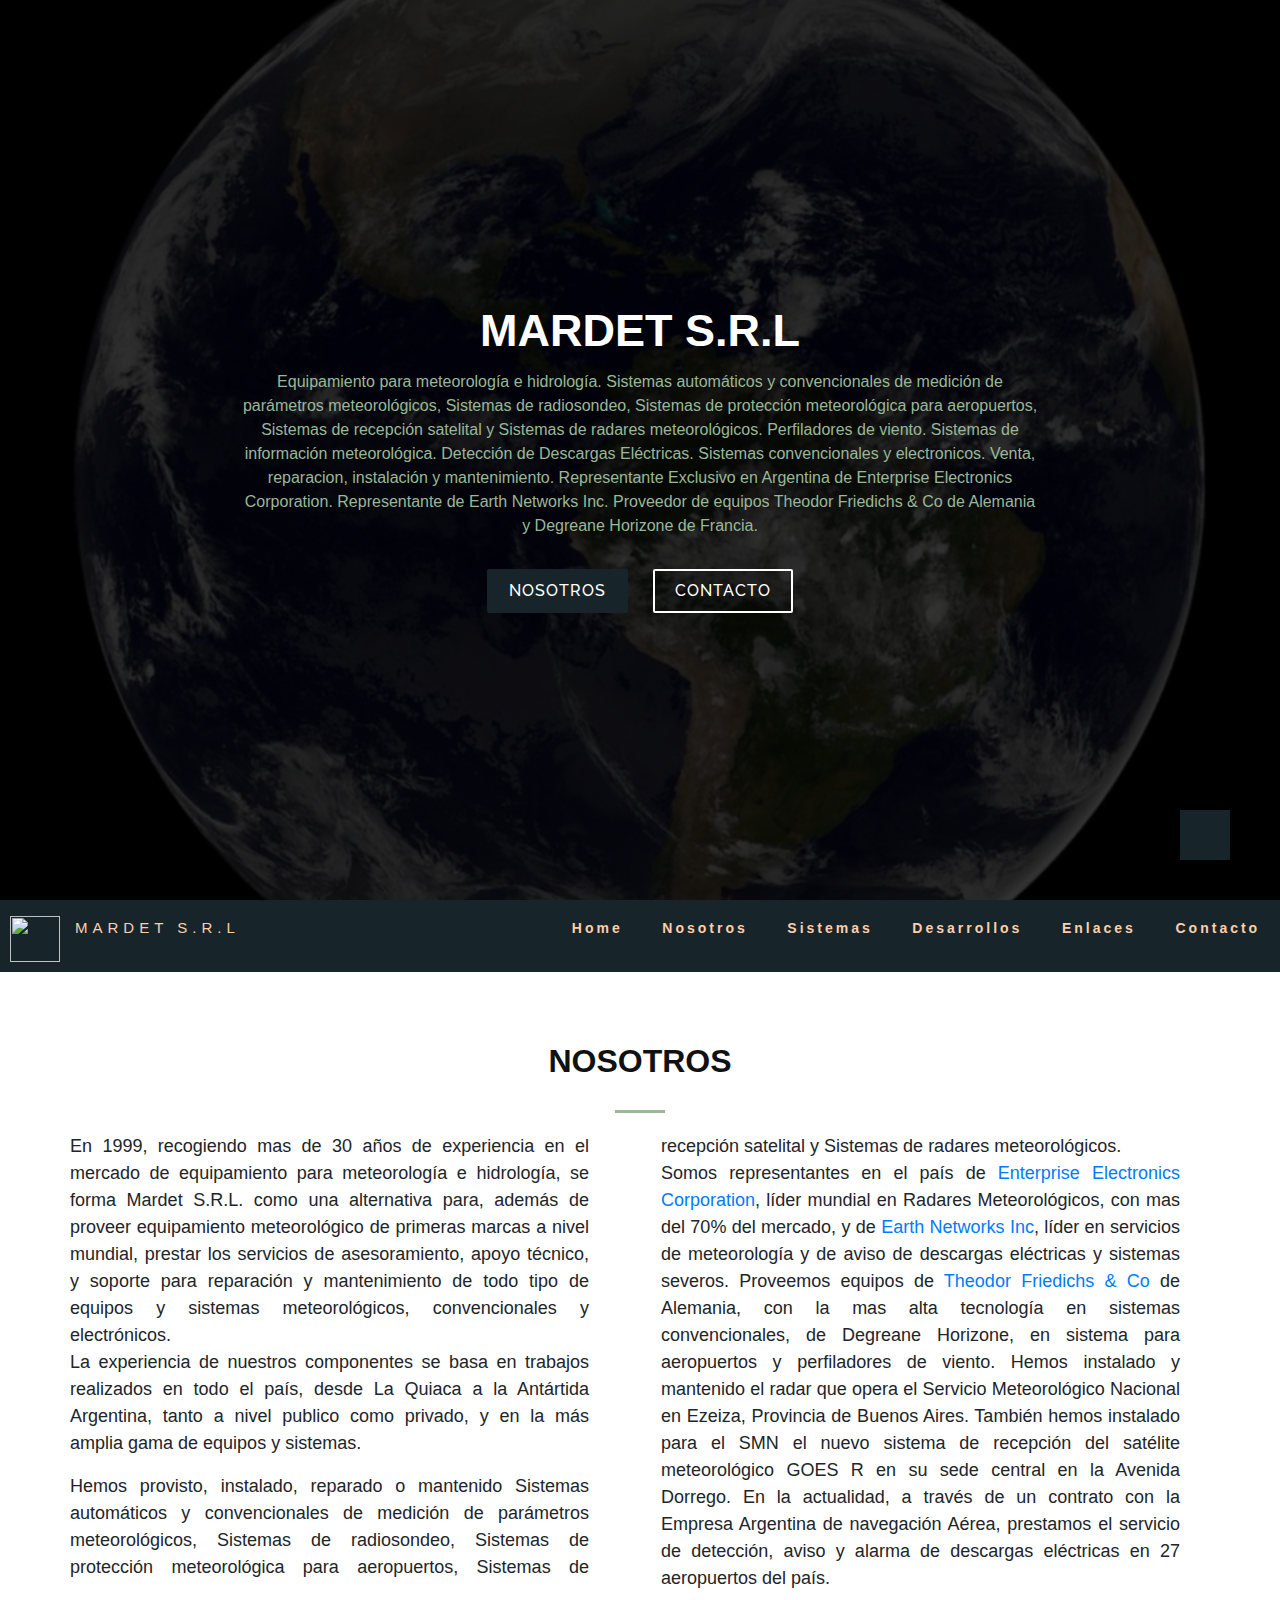
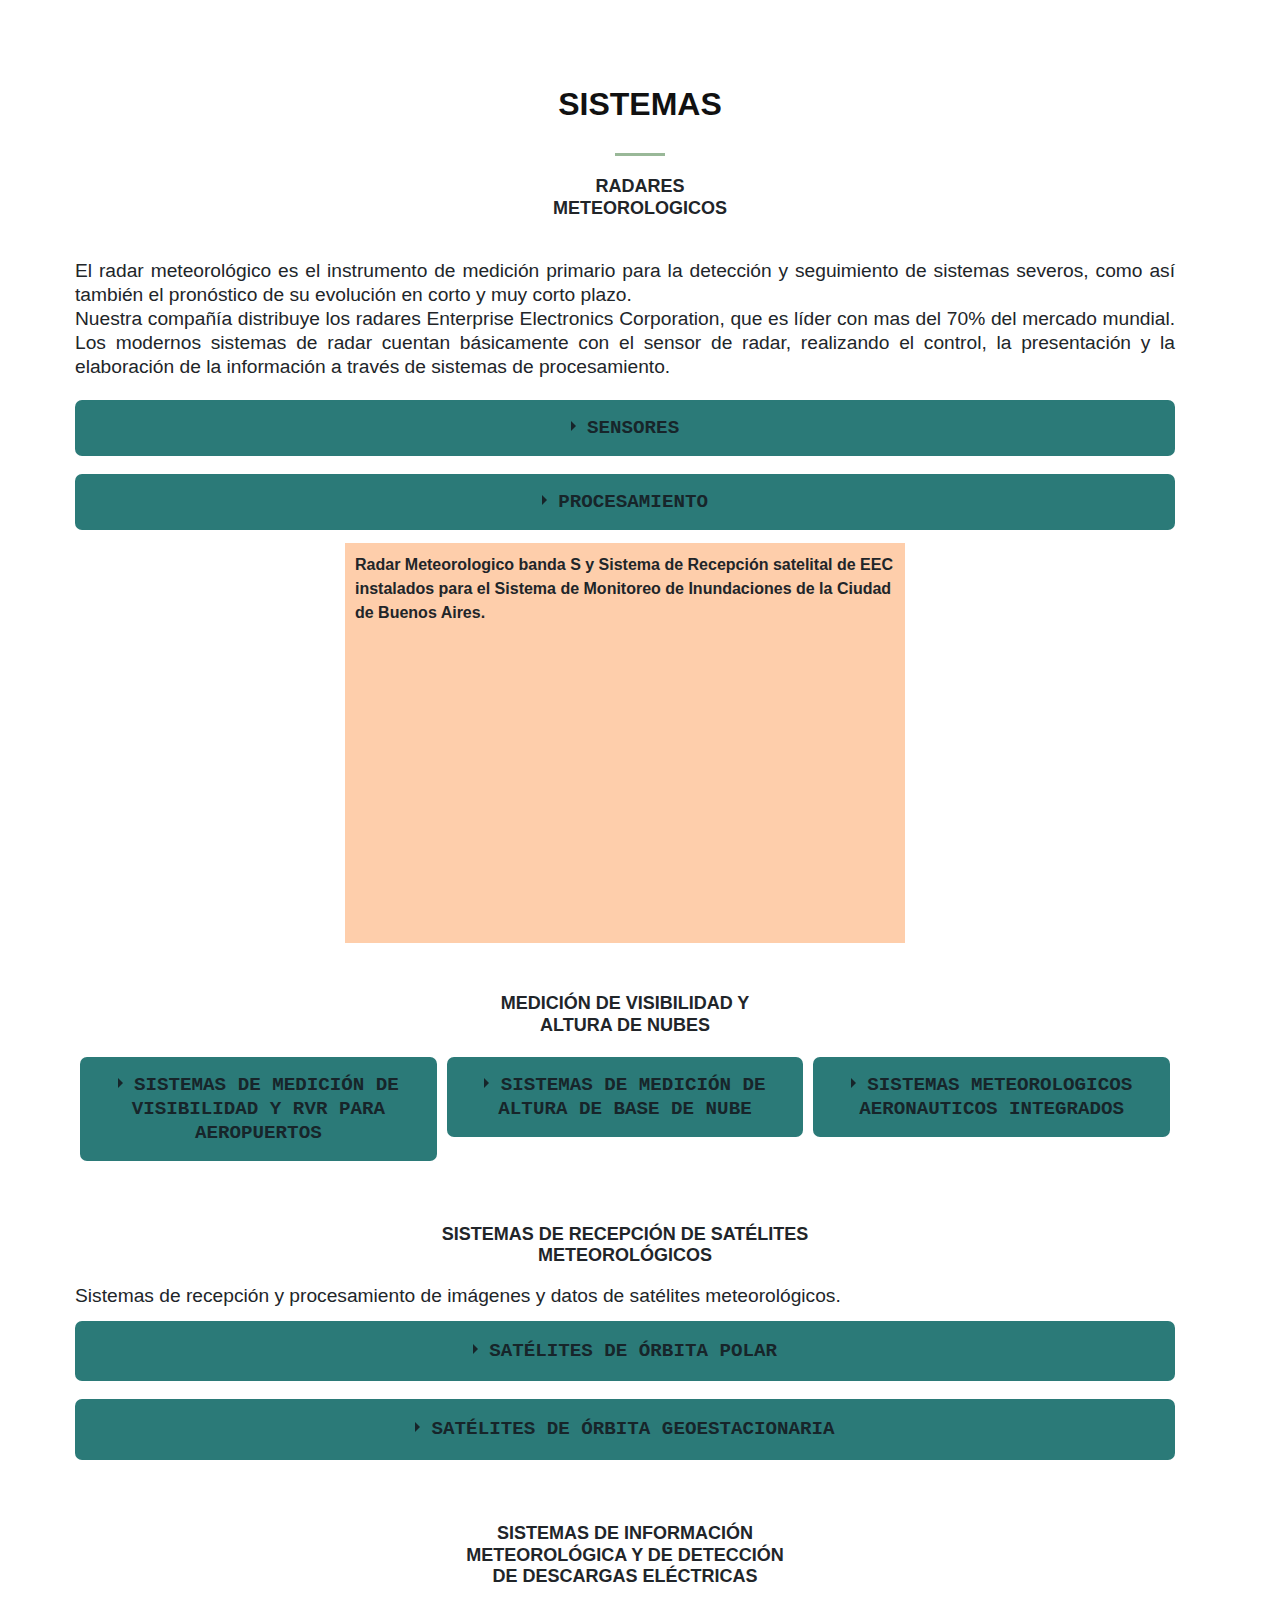
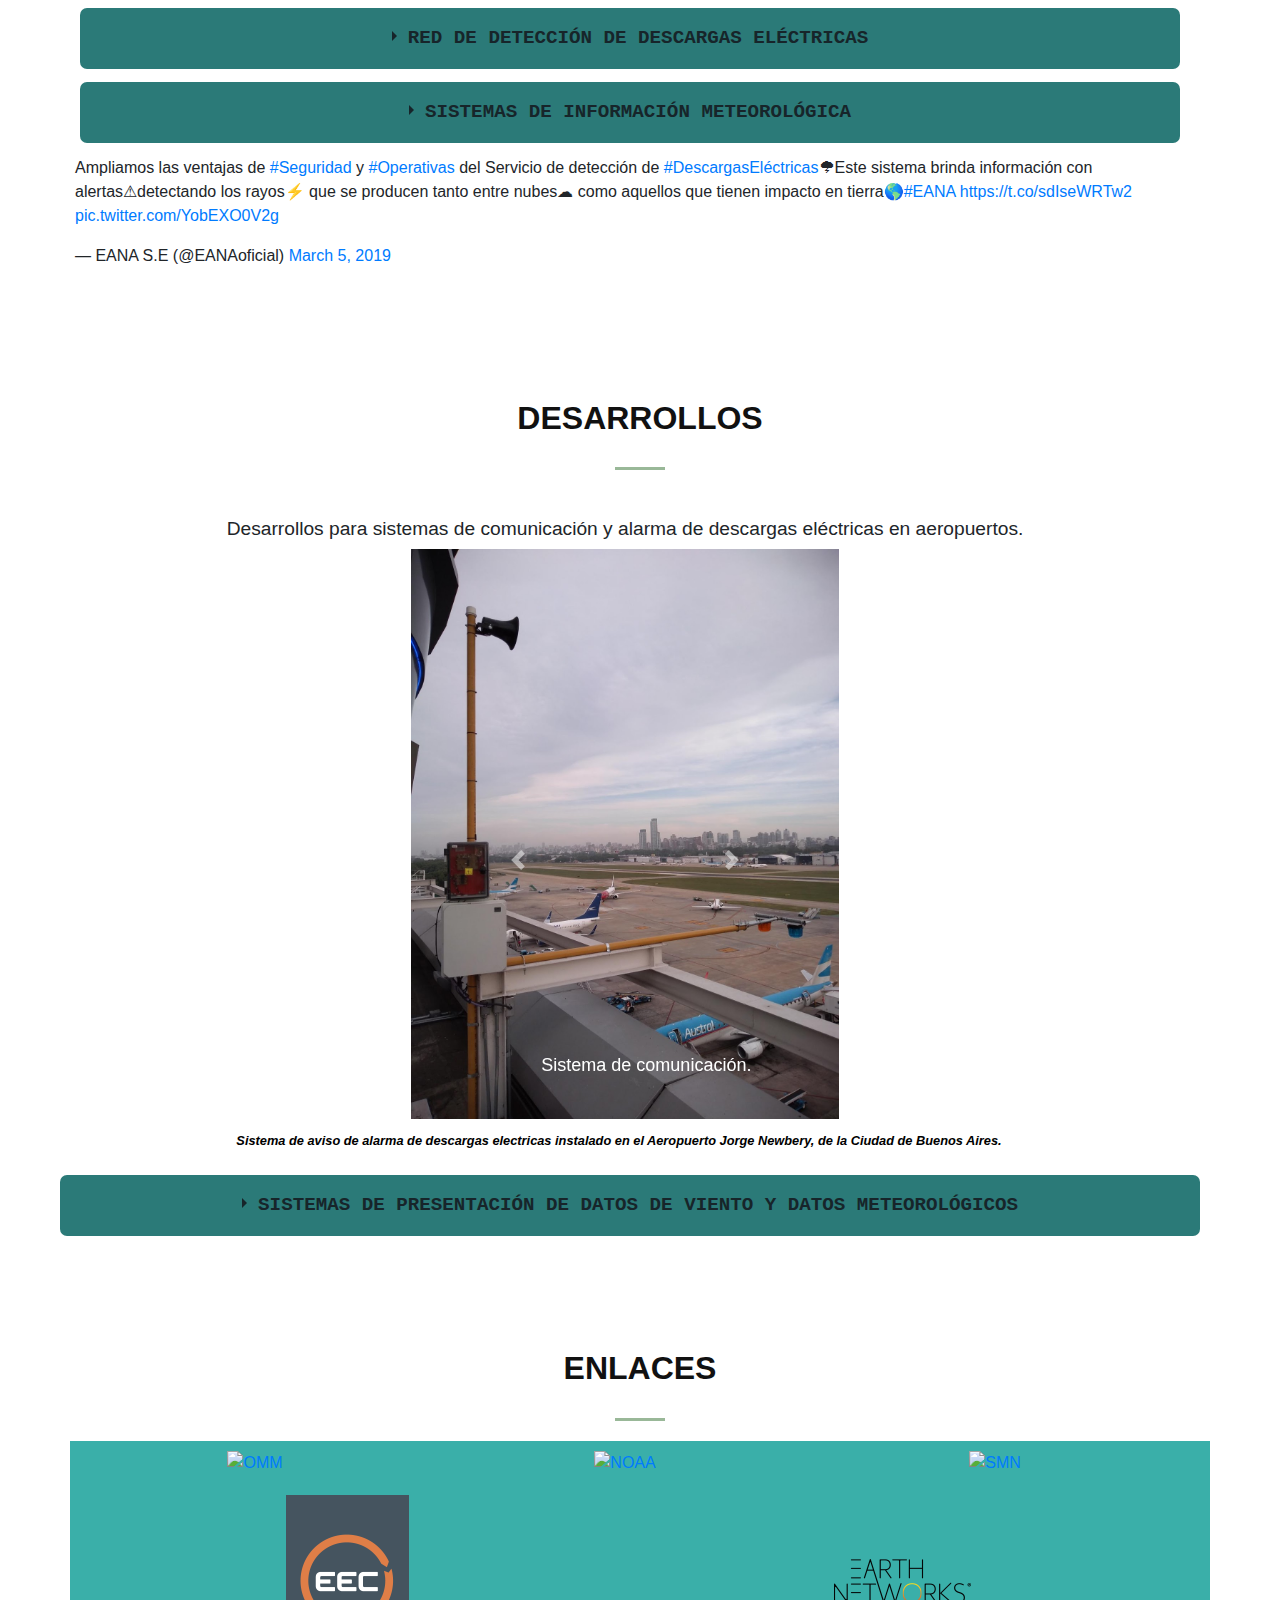
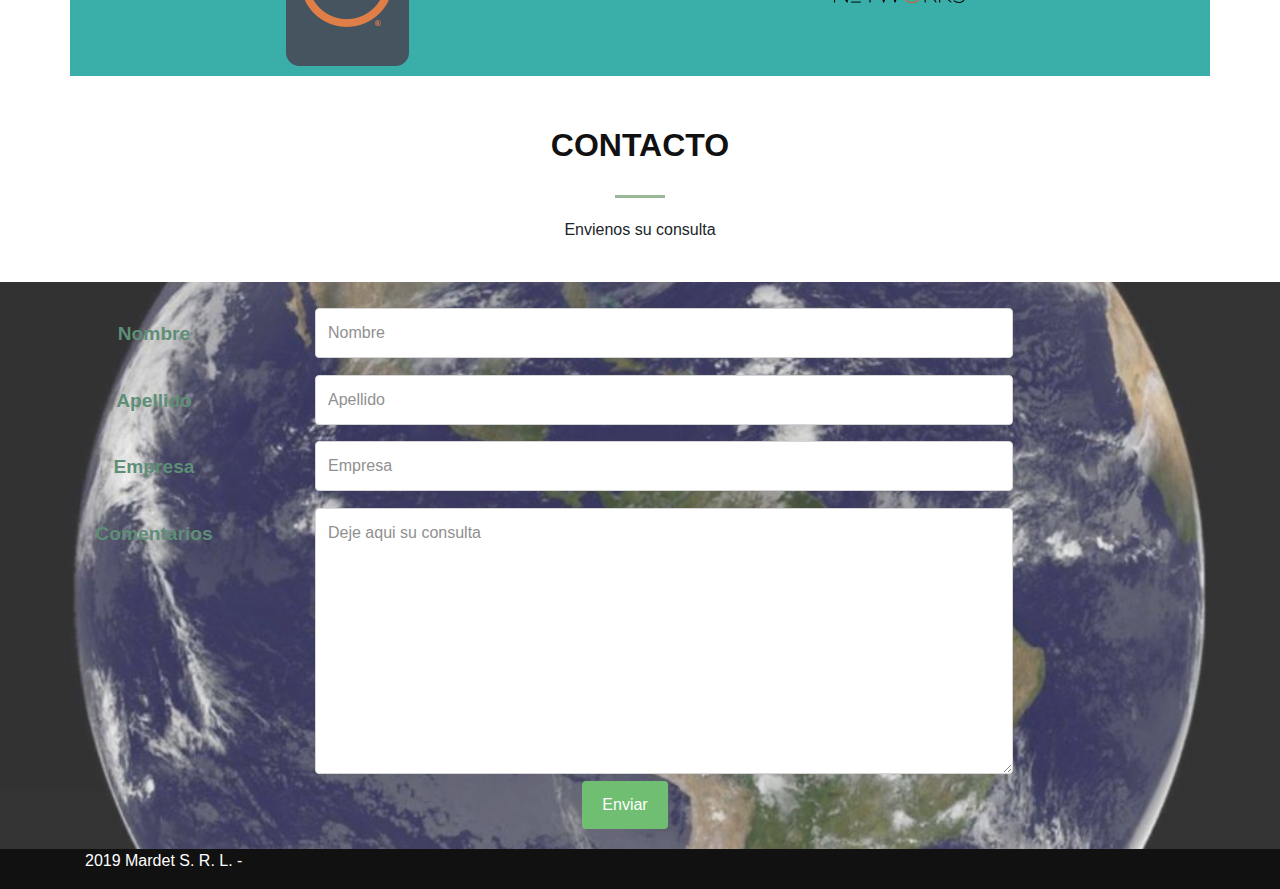
==== commit 1536de29: "web final" ====
--- a/index.html
+++ b/index.html
@@ -56,28 +56,26 @@
   ============================-->
   <!-- <header id="header"> -->
     
-  <nav class="topnav default" id="nav-menu-container">
-  <div id="logo" class="pull-left">
-      <a class="alogo-image" href="#hero"><img class="logo-image" src="imgs/logo.jpg" alt="" title="" /></img></a>
-      <!-- Uncomment below if you prefer to use a text image -->
-    <p><a href="#hero">MARDET S.R.L</a></p>
-  </div>
-
-  
-    <ul class="nav-menu">
-      <li class="menu-active"><a href="#hero">Home</a></li>
-      <li><a href="#about" >Nosotros</a></li>
-      <li><a href="#services" >Sistemas</a></li>
-      <li ><a href="#desarrollos" >Desarrollos</a></li>
-      <li><a href="#enlaces" >Enlaces</a></li>
-      <li><a href="#contact" >Contacto</a></li>
-    </ul>
-    <div class="hambicon"><i class="fas fa-bars"></i>
-    </div>
-  </nav>
-      <!-- #nav-menu-container -->
-   
-      <!-- </header> -->
+    <nav class="topnav default" id="nav-menu-container">
+      <div id="logo" class="pull-left">
+          <a class="alogo-image" href="#hero"><img class="logo-image" src="imgs/logo.jpg" alt="" title="" /></img></a>
+          <!-- Uncomment below if you prefer to use a text image -->
+        <p><a href="#hero">MARDET S.R.L</a></p>
+      </div>
+
+      
+      <ul class="nav-menu">
+        <li class="menu-active"><a href="#hero">Home</a></li>
+        <li><a href="#about" >Nosotros</a></li>
+        <li><a href="#services" >Sistemas</a></li>
+        <li ><a href="#desarrollos" >Desarrollos</a></li>
+        <li><a href="#enlaces" >Enlaces</a></li>
+        <li><a href="#contact" >Contacto</a></li>
+      </ul>
+      <div class="hambicon"><i class="fas fa-bars"></i>
+      </div>
+    </nav>
+
  <!--========================== 
   About Section
   ============================--> 
@@ -91,39 +89,33 @@
       
     <div class="container about-container wow fadeInUp">
         <div class="row">
-  
-          <!-- <div class="col-lg-3 about-content"> -->
-            <!-- <div class="columns is-mobile is-centered"> -->
               <div class="columns-about">
-                <p class="bd-notification is-primary">
+                  <p class="bd-notification is-primary">En 1999, recogiendo mas de 30 años de experiencia en el mercado de equipamiento para 
+                  meteorología e hidrología, se forma Mardet S.R.L. como una alternativa para, además de 
+                  proveer  equipamiento meteorológico de primeras marcas a nivel mundial, prestar los servicios 
+                  de asesoramiento, apoyo técnico, y soporte para reparación y mantenimiento 
+                  de todo tipo de equipos y sistemas meteorológicos, convencionales y electrónicos.<br> 
+                  La experiencia de nuestros componentes se basa en trabajos realizados en todo el país, 
+                  desde La Quiaca a la Antártida Argentina, tanto a nivel publico como privado, y en la más amplia gama de 
+                  equipos y sistemas.
                 
-                En 1999, recogiendo mas de 30 años de experiencia en el mercado de equipamiento para 
-                meteorología e hidrología, se forma Mardet S.R.L. como una alternativa para, además de 
-                proveer  equipamiento meteorológico de primeras marcas a nivel mundial, prestar los servicios 
-                de asesoramiento, apoyo técnico, y soporte para reparación y mantenimiento 
-                de todo tipo de equipos y sistemas meteorológicos, convencionales y electrónicos.<br> 
-                La experiencia de nuestros componentes se basa en trabajos realizados en todo el país, 
-                desde La Quiaca a la Antártida Argentina, tanto a nivel publico como privado, y en la más amplia gama de 
-                equipos y sistemas.
-                
-                </p>
-                <p class="bd-notification is-primary" id="more">Hemos provisto, instalado, reparado o mantenido Sistemas automáticos y convencionales 
-                de medición de parámetros meteorológicos, Sistemas de radiosondeo, Sistemas de protección meteorológica 
-                para aeropuertos, Sistemas de recepción satelital y Sistemas de radares meteorológicos.<br>
-                Somos representantes en el país de <a href="http://www.eecweathertech.com/" target="_blank">Enterprise Electronics Corporation</a>, líder mundial en Radares Meteorológicos,
-                con mas del 70% del mercado, y de <a id="earth" href="https://www.earthnetworks.com/" target="_blank">Earth Networks Inc</a>, líder en servicios de meteorología y de aviso de descargas 
-                eléctricas y sistemas severos.
-                Proveemos equipos de <a href="http://www.th-friedrichs.de/en/home/" target="_blank">Theodor Friedichs & Co</a> de Alemania, con la mas alta tecnología en sistemas convencionales, 
-                de Degreane Horizone, en sistema para aeropuertos y perfiladores de viento.
-                Hemos instalado y mantenido el radar que opera el Servicio Meteorológico Nacional en Ezeiza, Provincia de Buenos Aires. 
-                También hemos instalado para el SMN el nuevo sistema de recepción del satélite meteorológico GOES R en su sede central 
-                en la Avenida Dorrego.
-                En la actualidad, a través de un contrato con la Empresa Argentina de navegación Aérea,  prestamos el servicio de 
-                detección, aviso y alarma de descargas eléctricas en 27 aeropuertos del país.                
-                
-              </p>
-              <a class="more-read" id="linkMore" onclick="leerMas()">Leer mas</a>
-            </div>
+                  </p>
+                  <p class="bd-notification is-primary" id="more">Hemos provisto, instalado, reparado o mantenido Sistemas automáticos y convencionales 
+                  de medición de parámetros meteorológicos, Sistemas de radiosondeo, Sistemas de protección meteorológica 
+                  para aeropuertos, Sistemas de recepción satelital y Sistemas de radares meteorológicos.<br>
+                  Somos representantes en el país de <a href="http://www.eecweathertech.com/" target="_blank">Enterprise Electronics Corporation</a>, líder mundial en Radares Meteorológicos,
+                  con mas del 70% del mercado, y de <a id="earth" href="https://www.earthnetworks.com/" target="_blank">Earth Networks Inc</a>, líder en servicios de meteorología y de aviso de descargas 
+                  eléctricas y sistemas severos.
+                  Proveemos equipos de <a href="http://www.th-friedrichs.de/en/home/" target="_blank">Theodor Friedichs & Co</a> de Alemania, con la mas alta tecnología en sistemas convencionales, 
+                  de Degreane Horizone, en sistema para aeropuertos y perfiladores de viento.
+                  Hemos instalado y mantenido el radar que opera el Servicio Meteorológico Nacional en Ezeiza, Provincia de Buenos Aires. 
+                  También hemos instalado para el SMN el nuevo sistema de recepción del satélite meteorológico GOES R en su sede central 
+                  en la Avenida Dorrego.
+                  En la actualidad, a través de un contrato con la Empresa Argentina de navegación Aérea,  prestamos el servicio de 
+                  detección, aviso y alarma de descargas eléctricas en 27 aeropuertos del país.                
+                  </p>
+                <a class="more-read" id="linkMore" onclick="leerMas()">Leer mas</a>
+              </div>
 
 
       </div>
@@ -132,19 +124,18 @@
 
 
   <!-- SISTEMAS -->
-
 
   <section id="services">
 
       <div class="col-md-12">
         <h3 class="section-title">Sistemas</h3>
         <div class="section-title-divider"></div>
-      </div>
-      <!-- <div class='some-page-wrapper'> -->
+        <h4 class="service-title"> Radares<br> Meteorologicos</h4>
+
+      </div>
+      <div class="container about-container wow fadeInUp">
           <div class='row'>
-            
-              <div class='radar-column'>
-                  <h4 class="service-title"> Radares<br> Meteorologicos</h4>
+            <div class='radar-column'>
                     <!-- class = "modal-button radar" data-target="#modal"> -->
                   
                 <div class="service-description radar">
@@ -165,7 +156,8 @@
                                         <br><b>Rangos de medición:</b> hasta 550 Km en reflectividad para detección de precipitación, y hasta 220 Km a través del sistema Doppler para la medición de velocidad. Doble polarización. 
                                         <br><b>Receptor y modulador:</b> de estado sólido, con alta supresión de ecos de tierra. 
                                         <br><b>Antena parabólica:</b> con diámetro entre 2,44m y 8,32m.
-                                        <br>Sistemas integrados de baja potencia.</p>
+                                        <br>Sistemas integrados de baja potencia.
+                                        <br><a href="http://www.eecweathertech.com/" target="_blank">Enterprise Electronics Corporation</a> </p>
                                 </div>
                             </div>
                         </div>
@@ -181,8 +173,9 @@
                                         
                                         <br>Provisión de infraestructura, incluyendo torres y radomos, pudiendo proveer el sistema Completo y en funcionamiento llave en mano. 
                                         
-                                        <br>Soporte técnico para instalación, puesta en funcionamiento, reparación y mantenimiento en la Argentina y países limítrofes.</p>
-                          
+                                        <br>Soporte técnico para instalación, puesta en funcionamiento, reparación y mantenimiento en la Argentina y países limítrofes.
+                                        <br><a href="http://www.eecweathertech.com/" target="_blank">Enterprise Electronics Corporation</a>
+                                      </p>
                                 
                                 </div>
                           </div>
@@ -202,7 +195,7 @@
           </div>
           
           <div class='row'>
-              <div class='med-column'>
+              <div class='radar-column medicion'>
                   <h4 class="service-title">Medición de visibilidad y<br> altura de nubes</h4>
                       <div class="service-description "> 
                           <div class="wrap-collabsible">
@@ -243,8 +236,8 @@
                   </div>
                 </div>
           <div class='row'>
-              <div class='column'>
-                <div class='recep-column'>
+              
+                <div class='radar-column recepcion'>
                     <h4 class="service-title">Sistemas de Recepción de satélites<br> meteorológicos</h4>
                         <p class="sat-descrip">Sistemas de recepción y procesamiento de imágenes y datos de satélites meteorológicos.</p>
                         <div class="recep-content">
@@ -280,19 +273,48 @@
                         </div>   
                             
                 </div>
-              </div>
+              
             </div>
           <div class='row'>
-              <div class='radar-column'>
+              <div class='radar-column informacion'>
                   <h4 class="service-title">Sistemas de información<br>Meteorológica y de Detección<br>de Descargas Eléctricas</h4>
                 
-                      <div class = "content">
-                          <blockquote class="twitter-tweet"><p lang="es" dir="ltr">Ampliamos las ventajas de <a href="https://twitter.com/hashtag/Seguridad?src=hash&amp;ref_src=twsrc%5Etfw">#Seguridad</a> y <a href="https://twitter.com/hashtag/Operativas?src=hash&amp;ref_src=twsrc%5Etfw">#Operativas</a> del Servicio de detección de <a href="https://twitter.com/hashtag/DescargasEl%C3%A9ctricas?src=hash&amp;ref_src=twsrc%5Etfw">#DescargasEléctricas</a>🌩Este sistema brinda información con alertas⚠detectando los rayos⚡ que se producen tanto entre nubes☁ como aquellos que tienen impacto en tierra🌎<a href="https://twitter.com/hashtag/EANA?src=hash&amp;ref_src=twsrc%5Etfw">#EANA</a> <a href="https://t.co/sdIseWRTw2">https://t.co/sdIseWRTw2</a> <a href="https://t.co/YobEXO0V2g">pic.twitter.com/YobEXO0V2g</a></p>&mdash; EANA S.E (@EANAoficial) <a href="https://twitter.com/EANAoficial/status/1103001797965303808?ref_src=twsrc%5Etfw">March 5, 2019</a></blockquote> <script async src="https://platform.twitter.com/widgets.js" charset="utf-8"></script>                                
+                      <div class = "info-content">
+                          <div class="wrap-collabsible">
+                              <input id="collapsibledescargasElect" class="toggle" type="checkbox">
+                              <label for="collapsibledescargasElect" class="lbl-toggle">Red de detección de descargas eléctricas </label>
+                              <div class="collapsible-content">
+                                  <div class="content-inner">
+                                      <p>Hemos instalado en el país una red de 50 estaciones de detección de descargas eléctricas. Con ella, a través de nuestro representado Earth Network Inc., podemos dar aviso de proximidad de descargas a través de e-mail o SMN.  Estos se pueden complementar con alarmas visuales y sonoras, tal como hemos implementado en varios aeropuertos del país.</br>
+                                        <div class="container-earth">
+                                            <a id="earth" href="https://www.earthnetworks.com/" target="_blank">
+                                              <img src="imgs/earthlogo.png" alt="earthnetworks" class="img-partener">
+                                            </a>                                  </div>
+                                  </div>
+                              </div>
+                          </div>
+                          <div class="wrap-collabsible">
+                              <input id="collapsibleinfometeo" class="toggle" type="checkbox">
+                              <label for="collapsibleinfometeo" class="lbl-toggle">Sistemas de información meteorológica</label>
+                              <div class="collapsible-content">
+                                  <div class="content-inner">
+                                      <p>A través de la red instalada en Argentina, podemos dar información meteorológica detallada y en tiempo real, fundamentalmente en el seguimiento de sistemas severos, a través de la aplicación Sferic Map. La misma puede corre en PC , laptop o teléfono móvil.</br>
+                                        <div class="container-earth">
+                                            <a id="earth" href="https://www.earthnetworks.com/" target="_blank">
+                                              <img src="imgs/earthlogo.png" alt="earthnetworks" class="img-partener">
+                                            </a>                                  
+                                        </div>
+                                  </div>
+                              </div>
+                          </div>
+                          <div class="enlace-tw"><blockquote class="twitter-tweet"><p lang="es" dir="ltr">Ampliamos las ventajas de 
+                            <a href="https://twitter.com/hashtag/Seguridad?src=hash&amp;ref_src=twsrc%5Etfw">#Seguridad</a> y <a href="https://twitter.com/hashtag/Operativas?src=hash&amp;ref_src=twsrc%5Etfw">#Operativas</a> del Servicio de detección de <a href="https://twitter.com/hashtag/DescargasEl%C3%A9ctricas?src=hash&amp;ref_src=twsrc%5Etfw">#DescargasEléctricas</a>🌩Este sistema brinda información con alertas⚠detectando los rayos⚡ que se producen tanto entre nubes☁ como aquellos que tienen impacto en tierra🌎<a href="https://twitter.com/hashtag/EANA?src=hash&amp;ref_src=twsrc%5Etfw">#EANA</a> <a href="https://t.co/sdIseWRTw2">https://t.co/sdIseWRTw2</a> <a href="https://t.co/YobEXO0V2g">pic.twitter.com/YobEXO0V2g</a></p>&mdash; EANA S.E (@EANAoficial) <a href="https://twitter.com/EANAoficial/status/1103001797965303808?ref_src=twsrc%5Etfw">March 5, 2019</a></blockquote> <script async src="https://platform.twitter.com/widgets.js" charset="utf-8"></script>                                
+                          </div>
+                        </div>
                       </div>
-              </div>
                 
           </div>
-
+      </div>
  </section> 
       
 
@@ -308,12 +330,9 @@
           <div class="section-title-divider"></div>
       </div>
       
-        <!-- <div class='some-page-wrapper'> -->
           <div class='row'>
             <div class='column-des'>
-                
-                  
-                    <div class="desa-description" >
+                  <div class="desa-description" >
                      
                         <div class="desas-sist">
                             <p class="desa-descrip">Desarrollos para sistemas de comunicación y alarma de descargas eléctricas en aeropuertos.</p>
@@ -342,7 +361,7 @@
                                                 
 
                                           </div>
-                                          <label>Sistema de aviso de alarma de descargas electricas instalado en el Aeropuerto Jorge Newbery, de la Ciudad de Buenos Aires.sdladaskdlasl</label>
+                                          <label class="foot-carousel">Sistema de aviso de alarma de descargas electricas instalado en el Aeropuerto Jorge Newbery, de la Ciudad de Buenos Aires.</label>
                                         <a href="#theSlider" class="carousel-control-prev w-75" role="button" data-slide="prev">
                                             <span class="carousel-control-prev-icon" aria-hidden="true"></span>
                                             <span class="sr-only">Previous</span>
@@ -372,15 +391,16 @@
   </section>
 
 
+  <!--==========================
+            ENLACES
+  ============================-->
   <section id="enlaces">
-
-
     <div class="col-md-12">
       <h3 class="section-title">Enlaces</h3>
       <div class="section-title-divider"></div>
     </div>
 
-    <div class='enlaces-content'>
+    <div class='container  wow fadeInUp enlaces-content'>
       <div class='row'>
           <div class='column-enl-one'>
               <div class="container-enlac">
--- a/css/style.css
+++ b/css/style.css
@@ -1,3 +1,7 @@
+html {
+  scroll-behavior: smooth;
+}
+
 body {
   margin: 0;
   padding: 0;
@@ -32,6 +36,7 @@
   text-align: center;
   width: 800px;
   padding: 5px 0;
+  color: #99B898;
 }
 
 #hero .hero-logo {
@@ -58,11 +63,6 @@
   text-transform: uppercase;
   color: #fff;
   font-size: 45px;
-}
-
-#hero h2 {
-  color: #999;
-  margin-bottom: 50px;
 }
 
 @media (min-width: 1024px) {
@@ -527,7 +527,7 @@
 .radar-content .radar-descrip {
   text-align: justify;
   font-weight: 300;
-  font-size: 1.125rem;
+  font-size: 1.2rem;
 }
 
 .columns-sist {
@@ -558,10 +558,6 @@
   display: flex;
   flex-direction: column;
   align-items: center;
-}
-.radar-content .radar-descrip {
-  margin: 0 65px;
-  margin-bottom: 5px;
 }
 
 @media (max-width: 768px) {
@@ -629,19 +625,10 @@
   margin-bottom: 5px;
 }
 
-.recep-column {
-  display: flex;
-  flex-direction: column;
-  flex-basis: 100%;
-  flex: 1;
-  padding: 5px;
-  margin: 20px 0;
-}
-.recep-column .sat-descrip {
+.radar-column .sat-descrip {
   text-align: justify;
   font-weight: 300;
-  font-size: 1.125rem;
-  margin: 0 65px;
+  font-size: 1.2rem;
   margin-bottom: 5px;
 }
 
@@ -685,7 +672,7 @@
 # ACORDEON
 --------------------------------------------------------------*/
 .wrap-collabsible {
-  width: 90%;
+  width: 100%;
   margin: 5px;
 }
 
@@ -750,6 +737,17 @@
   padding: 0.5rem 1rem;
 }
 
+.container-erth {
+  display: box;
+  position: relative;
+  width: 100%;
+}
+
+.enlace-tw {
+  display: flex;
+  justify-content: center;
+}
+
 #desarrollos {
   background: #fff;
   padding: 20px 0;
@@ -788,9 +786,8 @@
   align-items: inherit;
 }
 .column-des .desa-descrip {
-  text-align: justify;
   font-weight: 300;
-  font-size: 1.125rem;
+  font-size: 1.2rem;
   margin: 0 65px;
   margin-bottom: 5px;
 }
@@ -801,6 +798,12 @@
 
 .desas-sist {
   text-align: -webkit-center;
+}
+
+.foot-carousel {
+  color: black;
+  font-style: italic;
+  font-size: 0.8rem;
 }
 
 @media (max-width: 768px) {
@@ -862,9 +865,11 @@
 }
 
 label {
-  color: black;
+  color: #367355;
   padding: 12px 12px 12px 0;
   display: inline-block;
+  font-size: 1.2rem;
+  font-weight: bold;
 }
 
 input[type=submit] {
@@ -918,12 +923,21 @@
 --------------------------------------------------------------*/
 #footer {
   background: #111;
-  padding: 30px 0;
   color: #fff;
 }
 
 .back-to-top {
-  display: none;
+  position: fixed;
+  width: 50px;
+  height: 50px;
+  bottom: 40px;
+  right: 50px;
+  background-color: #17252A;
+  text-decoration: none;
+  text-align: center;
+  line-height: 50px;
+  color: white;
+  font-size: 20px;
 }
 
 #footer .copyright {
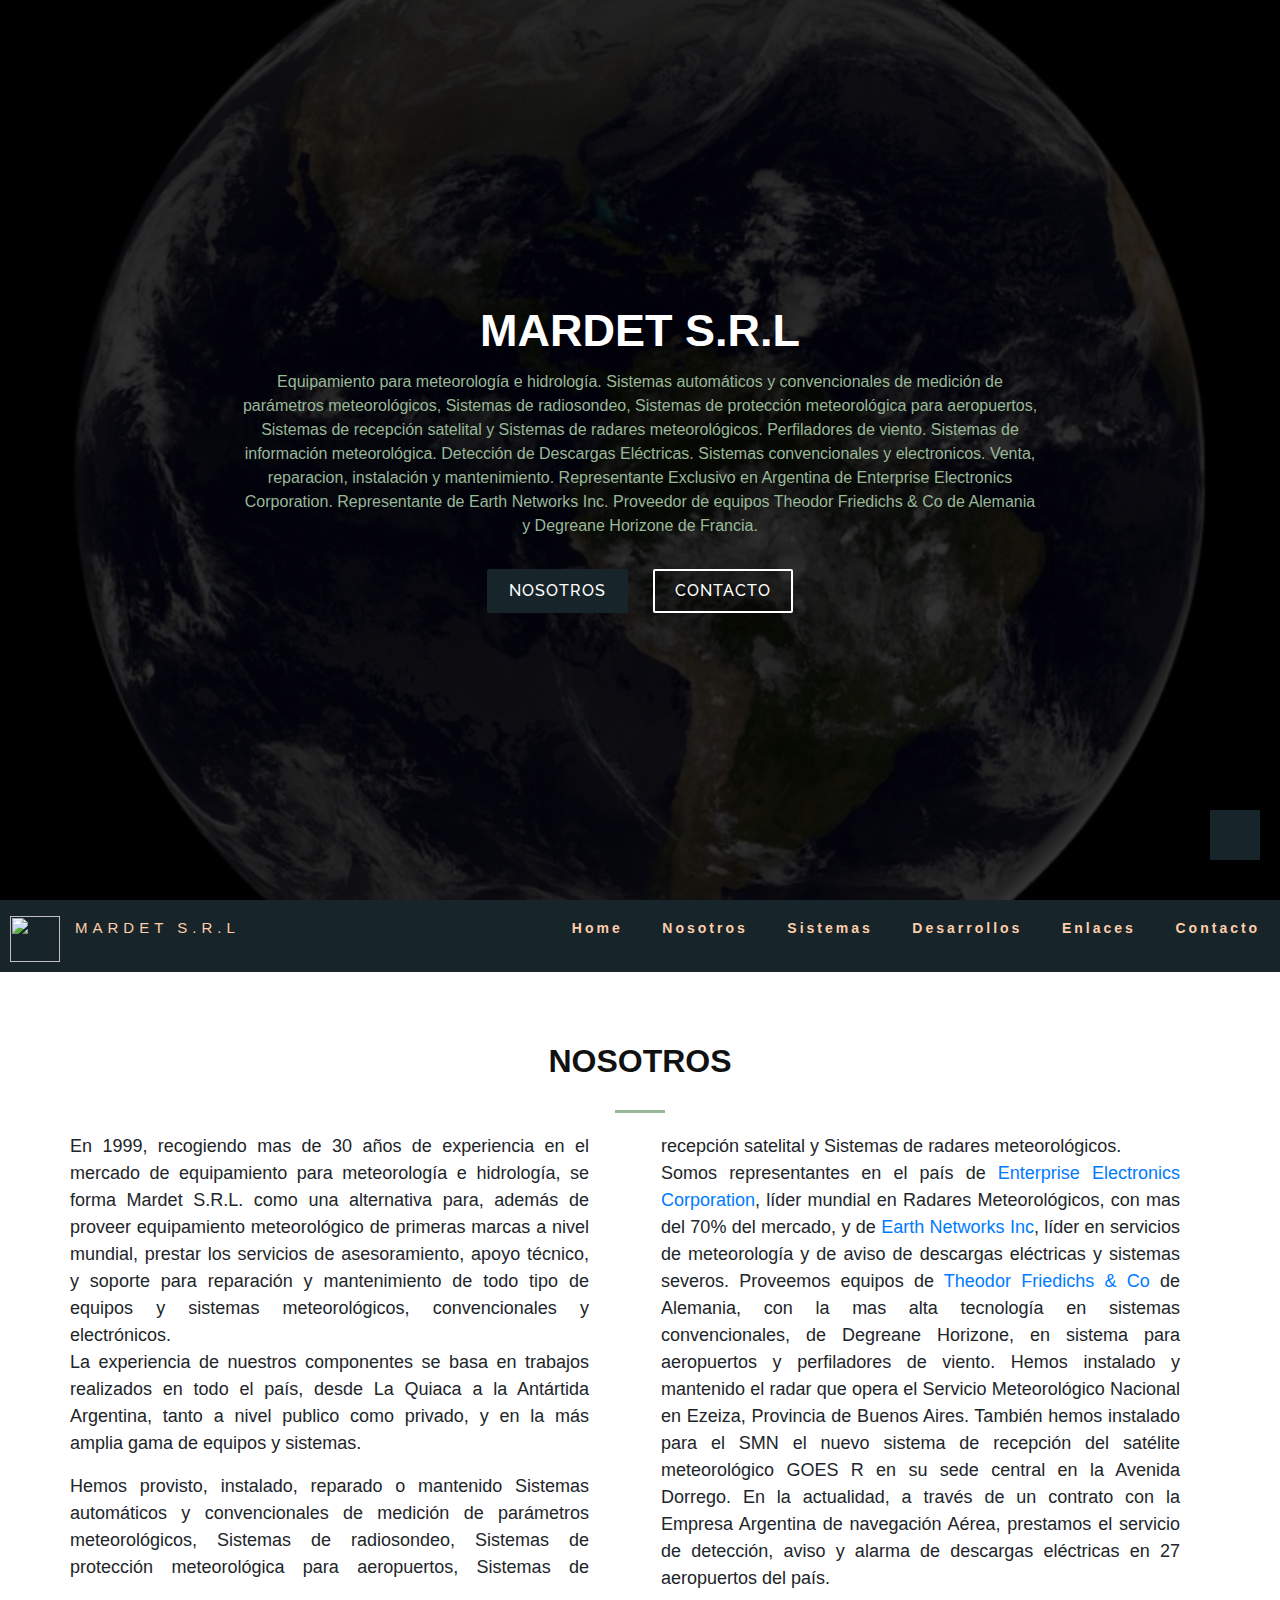
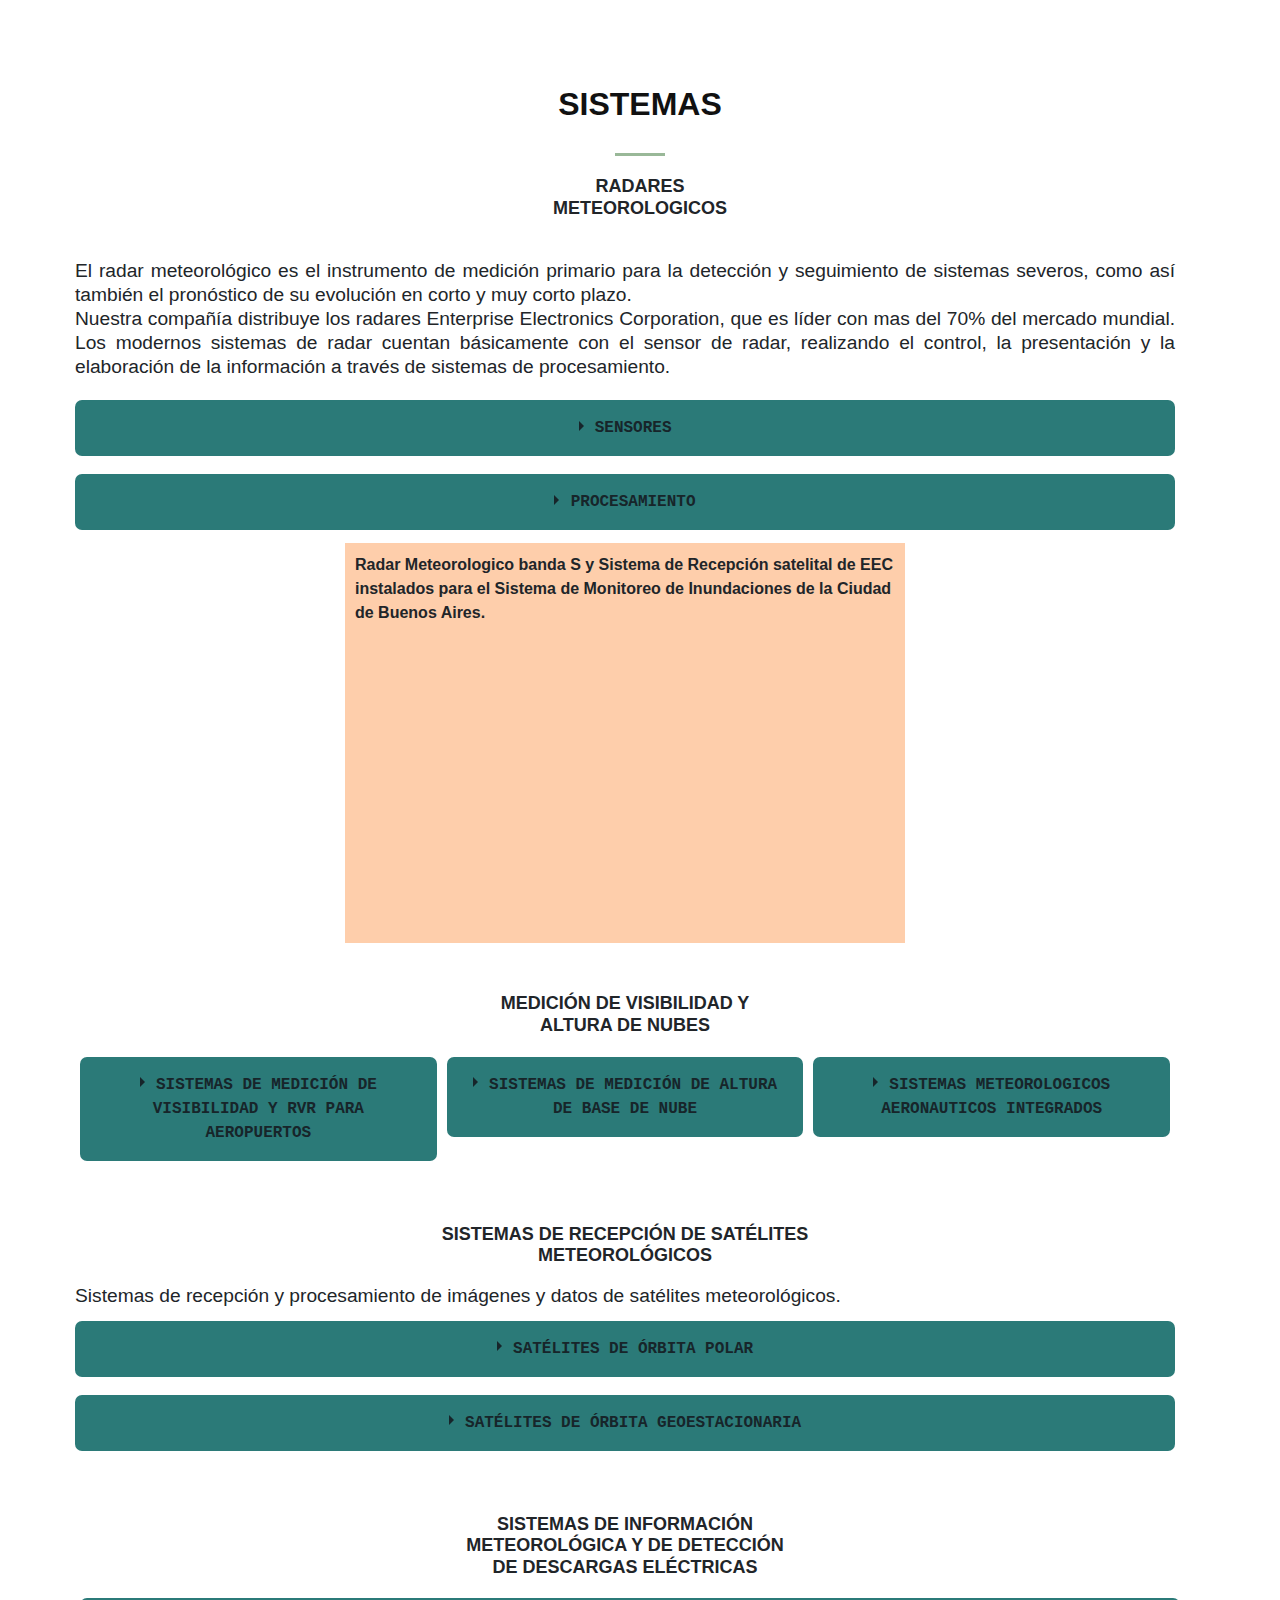
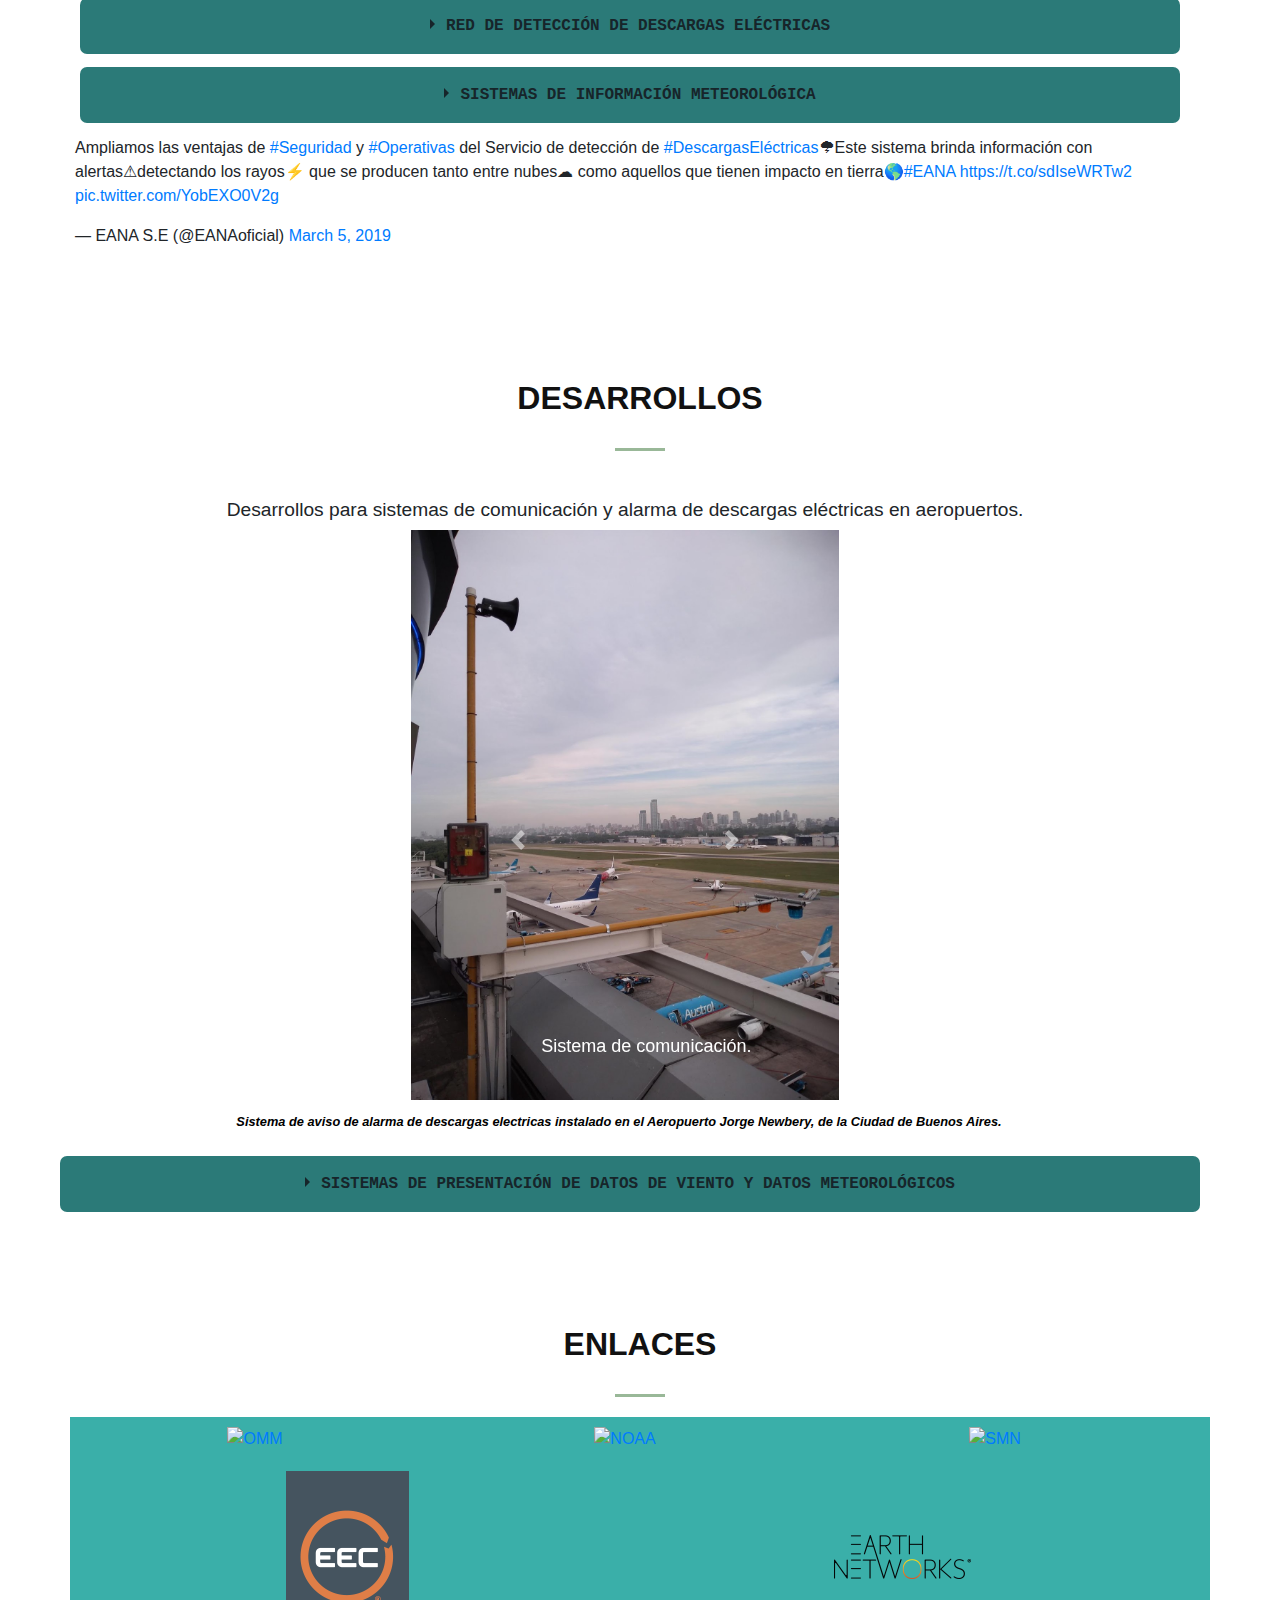
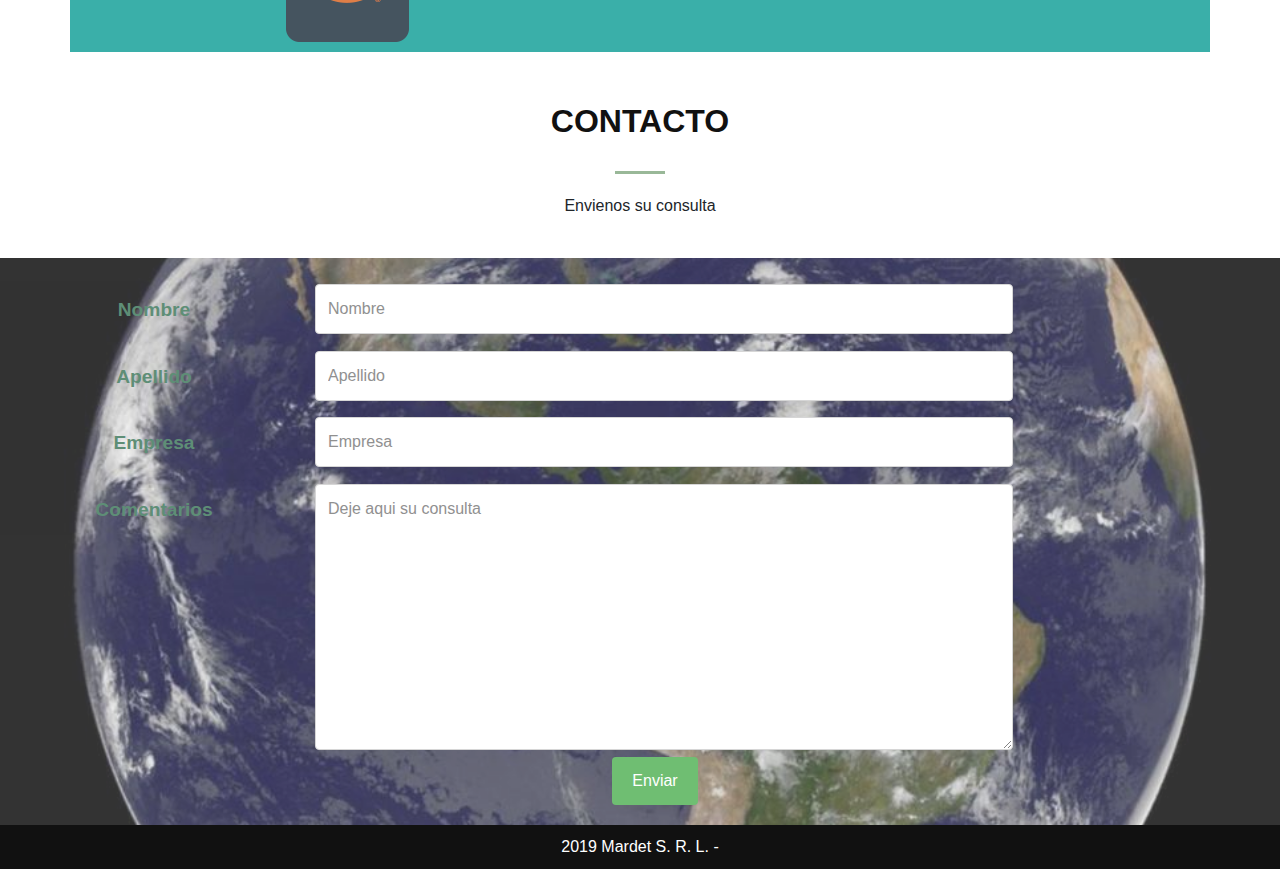
==== commit 6a4dabc2: "adjust for firefox" ====
--- a/index.html
+++ b/index.html
@@ -54,7 +54,7 @@
    <!--==========================
   Header Section
   ============================-->
-  <!-- <header id="header"> -->
+  <!-- texto de prueba aca asjakdjksjdks -->
     
     <nav class="topnav default" id="nav-menu-container">
       <div id="logo" class="pull-left">
@@ -195,9 +195,11 @@
           </div>
           
           <div class='row'>
-              <div class='radar-column medicion'>
+              <div class='radar-column'>
                   <h4 class="service-title">Medición de visibilidad y<br> altura de nubes</h4>
                       <div class="service-description "> 
+
+                        <div class="medic-nub">
                           <div class="wrap-collabsible">
                               <input id="collapsiblemed" class="toggle" type="checkbox">
                                   <label for="collapsiblemed" class="lbl-toggle">Sistemas de medición de visibilidad y RVR para aeropuertos</label>
@@ -207,34 +209,35 @@
                                          </div>
                                       </div>
                           </div>
-                                    <div class="wrap-collabsible">
-                                        <input id="collapsiblebasenb" class="toggle" type="checkbox">
-                                        <label for="collapsiblebasenb" class="lbl-toggle">Sistemas de medición de altura de base de nube</label>
-                                        <div class="collapsible-content">
-                                            <div class="content-inner">
-                                                <p>Sistemas Ceilometros láser para medición de altura de base de nubes.<br>
-                                                  Todos los sistemas permiten expansión para pasar de un sistema base Clase I a un sistema Clase III.</p>
-                                            </div>
-                                        </div>
-                                    </div>
-                                    <div class="wrap-collabsible">
-                                        <input id="collapsibleaero" class="toggle" type="checkbox">
-                                        <label for="collapsibleaero" class="lbl-toggle">Sistemas meteorologicos aeronauticos integrados</label>
-                                        <div class="collapsible-content">
-                                            <div class="content-inner">
-                                                <p>Sistemas meteorologicos aeronauticos para aeropuertos clase I, II y III.
-                                                    Presentación ,control y archivo a través de PC.<br>
-                                                    Presentacion remota en torre o sala de control.<br>
-                                                    Provisión, instalación y puesta en marcha.<br>
-                                                </p>
-                                                <a id="degreane" href="https://www.degreane-horizon.com/en/" target="_blank"> <img src="imgs/degreanelogo.png" alt="degreane"> </a>
-                                            </div>
-                                        </div>
-                                    </div>
+                          <div class="wrap-collabsible">
+                              <input id="collapsiblebasenb" class="toggle" type="checkbox">
+                              <label for="collapsiblebasenb" class="lbl-toggle">Sistemas de medición de altura de base de nube</label>
+                              <div class="collapsible-content">
+                                  <div class="content-inner">
+                                      <p>Sistemas Ceilometros láser para medición de altura de base de nubes.<br>
+                                        Todos los sistemas permiten expansión para pasar de un sistema base Clase I a un sistema Clase III.</p>
                                   </div>
+                              </div>
+                          </div>
+                          <div class="wrap-collabsible">
+                              <input id="collapsibleaero" class="toggle" type="checkbox">
+                              <label for="collapsibleaero" class="lbl-toggle">Sistemas meteorologicos aeronauticos integrados</label>
+                              <div class="collapsible-content">
+                                  <div class="content-inner">
+                                      <p>Sistemas meteorologicos aeronauticos para aeropuertos clase I, II y III.
+                                          Presentación ,control y archivo a través de PC.<br>
+                                          Presentacion remota en torre o sala de control.<br>
+                                          Provisión, instalación y puesta en marcha.<br>
+                                      </p>
+                                      <a id="degreane" href="https://www.degreane-horizon.com/en/" target="_blank"> <img src="imgs/degreanelogo.png" alt="degreane"> </a>
+                                  </div>
+                              </div>
+                          </div>
+                        </div>
+                    </div>
                               
-                  </div>
-                </div>
+              </div>
+          </div>
           <div class='row'>
               
                 <div class='radar-column recepcion'>
@@ -333,54 +336,54 @@
           <div class='row'>
             <div class='column-des'>
                   <div class="desa-description" >
-                     
-                        <div class="desas-sist">
-                            <p class="desa-descrip">Desarrollos para sistemas de comunicación y alarma de descargas eléctricas en aeropuertos.</p>
-                           
-                                      <div id="theSlider" class="carousel slide w-75" data-ride="carousel">
-                                        
-                                          <div class="carousel-inner" role="listbox">
-                                                <div class="carousel-item  active">
-                                                    <img class="d-block w-50" src="imgs/image1.jpg" alt="" >
-                                                    <div class="carousel-caption w-75">
-                                                      <span>Sistema de comunicación.</span>
-                                                    </div>
-                                                </div>
-                                                <div class="carousel-item">
-                                                    <img class="d-block w-50" src="imgs/image2.jpg" alt="">
-                                                    <div class="carousel-caption w-75">
-                                                      <span>Aviso luminoso en plataforma.</span>
-                                                    </div>
-                                                </div>
-                                                <div class="carousel-item">
-                                                    <img class="d-block w-50" src="imgs/image3.jpg" alt="">
-                                                    <div class="carousel-caption w-75">
-                                                      <span>Aviso sonoro y luminico.</span>
-                                                    </div>
-                                                </div>
-                                                
-
-                                          </div>
-                                          <label class="foot-carousel">Sistema de aviso de alarma de descargas electricas instalado en el Aeropuerto Jorge Newbery, de la Ciudad de Buenos Aires.</label>
-                                        <a href="#theSlider" class="carousel-control-prev w-75" role="button" data-slide="prev">
-                                            <span class="carousel-control-prev-icon" aria-hidden="true"></span>
-                                            <span class="sr-only">Previous</span>
-                                        </a>
-                                        <a href="#theSlider" class="carousel-control-next w-75" role="button" data-slide="next">
-                                            <span class="carousel-control-next-icon" aria-hidden="true"></span>
-                                            <span class="sr-only">Next</span>
-                                        </a>
-                                       </div> 
-                           
-                          </div>  
-  
-                   
-                    <div class="wrap-collabsible fixwrap">
-                        <input id="collapsiblepres" class="toggle" type="checkbox">
-                        <label for="collapsiblepres" class="lbl-toggle">Sistemas de presentación de datos de viento y datos meteorológicos</label>
-                        <div class="collapsible-content">
-                            <div class="content-inner">
-                                <p><b>Proximamente...</b></p>
+                     <div class="desas-sist">
+                          <p class="desa-descrip">Desarrollos para sistemas de comunicación y alarma de descargas eléctricas en aeropuertos.</p>
+                          
+                                    <div id="theSlider" class="carousel slide w-75" data-ride="carousel">
+                                      
+                                        <div class="carousel-inner" role="listbox">
+                                              <div class="carousel-item  active">
+                                                  <img class="d-block w-50" src="imgs/image1.jpg" alt="" >
+                                                  <div class="carousel-caption w-75">
+                                                    <span>Sistema de comunicación.</span>
+                                                  </div>
+                                              </div>
+                                              <div class="carousel-item">
+                                                  <img class="d-block w-50" src="imgs/image2.jpg" alt="">
+                                                  <div class="carousel-caption w-75">
+                                                    <span>Aviso luminoso en plataforma.</span>
+                                                  </div>
+                                              </div>
+                                              <div class="carousel-item">
+                                                  <img class="d-block w-50" src="imgs/image3.jpg" alt="">
+                                                  <div class="carousel-caption w-75">
+                                                    <span>Aviso sonoro y luminico.</span>
+                                                  </div>
+                                              </div>
+                                              
+
+                                        </div>
+                                        <label class="foot-carousel">Sistema de aviso de alarma de descargas electricas instalado en el Aeropuerto Jorge Newbery, de la Ciudad de Buenos Aires.</label>
+                                      <a href="#theSlider" class="carousel-control-prev w-75" role="button" data-slide="prev">
+                                          <span class="carousel-control-prev-icon" aria-hidden="true"></span>
+                                          <span class="sr-only">Previous</span>
+                                      </a>
+                                      <a href="#theSlider" class="carousel-control-next w-75" role="button" data-slide="next">
+                                          <span class="carousel-control-next-icon" aria-hidden="true"></span>
+                                          <span class="sr-only">Next</span>
+                                      </a>
+                                      </div> 
+                          
+                      </div>  
+  
+                    <div class="info-desa">
+                        <div class="wrap-collabsible">
+                            <input id="collapsiblepres" class="toggle" type="checkbox">
+                            <label for="collapsiblepres" class="lbl-toggle">Sistemas de presentación de datos de viento y datos meteorológicos</label>
+                            <div class="collapsible-content">
+                                <div class="content-inner">
+                                    <p><b>Proximamente...</b></p>
+                                </div>
                             </div>
                         </div>
                     </div>
@@ -503,13 +506,11 @@
   Footer
 ============================-->
 <footer id="footer">
-  <div class="container">
-    <div class="row">
-      <div class="col-md-12">
-        <p>2019 Mardet S. R. L. -</p>
-      </div>
-    </div>
-  </div>
+  <div class="container-footer">
+    <!-- <div class="col-md-12"> -->
+        <span class="footer-content">2019 Mardet S. R. L. -</span>
+      <!-- </div> -->
+</div>
 </footer>
 <!-- #footer -->
 
--- a/css/style.css
+++ b/css/style.css
@@ -72,15 +72,15 @@
 }
 @media (max-width: 768px) {
   #hero h1 {
-    font-size: 28px;
+    font-size: 32px;
     line-height: 36px;
   }
 
   .encab-description {
-    width: 400px;
+    width: 350px;
   }
   .encab-description p {
-    font-size: 1.5vw;
+    font-size: 2.5vw;
     top: 27vw;
   }
 }
@@ -395,6 +395,10 @@
   .section-title {
     margin: 15px 0px;
   }
+
+  .section-title-divider {
+    margin-bottom: 10px;
+  }
 }
 /* Get Started Section
 --------------------------------*/
@@ -413,13 +417,10 @@
   font-size: 1.125rem;
   -webkit-column-count: 2;
   -moz-column-count: 2;
-  column-count: 2;
   -webkit-column-width: 200px;
-  -moz-column-width: 200px;
-  column-width: 200px;
+  -moz-column-width: 500px;
   -webkit-column-gap: 4em;
   -moz-column-gap: 4em;
-  column-gap: 4em;
 }
 .columns-about .more-read {
   display: none;
@@ -432,18 +433,11 @@
   }
 }
 @media (max-width: 768px) {
-  #about .bd-notification {
-    font-size: 0.99rem;
-    margin-left: 0.5rem;
-    margin-right: 0.75rem;
-  }
-
-  .section-title-divider {
-    margin-bottom: 0;
+  #about .row {
+    justify-content: center;
   }
 
   .columns-about {
-    margin-left: 0.75rem;
     margin-right: 0.75rem;
     margin-top: none;
     -webkit-column-count: 1;
@@ -561,6 +555,10 @@
 }
 
 @media (max-width: 768px) {
+  .row {
+    justify-content: center;
+  }
+
   .radar-column {
     margin-left: 0.75rem;
     margin-right: 0.75rem;
@@ -568,12 +566,28 @@
   }
   .radar-column .service-title {
     margin-top: 0;
+    margin-left: 0.9rem;
+  }
+  .radar-column .radar-content {
+    margin-left: 2rem;
+    width: 100%;
+  }
+  .radar-column .radar-content .radar-descrip {
+    font-weight: 300;
+    font-size: 1.125rem;
+    width: 100%;
   }
 
   #services .service-description {
     display: flex;
     flex-direction: column;
     align-items: center;
+  }
+  #services .service-description .medic-nub {
+    display: flex;
+    flex-direction: column;
+    margin-left: 1.5rem;
+    width: 100%;
   }
 }
 @media (max-width: 479px) {
@@ -583,15 +597,6 @@
     margin-top: none;
     width: 25%;
   }
-  .radar-column .radar-content {
-    width: 100%;
-  }
-  .radar-column .radar-content .radar-descrip {
-    font-size: 0.99rem;
-    margin-left: 0.5rem;
-    margin-right: 0.75rem;
-    width: 100%;
-  }
   .radar-column .radar-content article {
     width: 100%;
     height: 350px;
@@ -620,9 +625,8 @@
   background-color: #3AAFA9;
 }
 
-.med-column {
-  margin: 20px 75px;
-  margin-bottom: 5px;
+.medic-nub {
+  display: flex;
 }
 
 .radar-column .sat-descrip {
@@ -649,23 +653,35 @@
   }
 }
 @media (max-width: 768px) {
-  .recep-column .sat-descrip {
-    font-size: 0.99rem;
-    margin-left: 0.5rem;
-    margin-right: 0.75rem;
+  .recepcion .service-title {
+    margin-top: 0;
+    margin-left: 0.9rem;
+  }
+  .recepcion .sat-descrip {
+    font-size: 1.125rem;
+    margin-left: 1.2rem;
     width: 100%;
   }
-  .recep-column .recep-content .wrap-collabsible {
+  .recepcion .recep-content {
+    margin-left: 1.5rem;
+  }
+  .recepcion .recep-content .wrap-collabsible {
     width: 100%;
     margin: 5px;
   }
-
-  .med-column .service-description {
-    width: 375px;
-  }
-  .med-column .service-description .wrap-collabsible {
+}
+/* ///////////////////////////////////////
+informacion
+/////////////////////////////////////// */
+@media (max-width: 768px) {
+  .recepcion .service-title {
+    margin-top: 0;
+    margin-left: 0.9rem;
+  }
+
+  .radar-column .info-content {
     width: 100%;
-    margin: 5px;
+    margin-left: 0.9rem;
   }
 }
 /*--------------------------------------------------------------
@@ -684,6 +700,7 @@
   display: block;
   font-weight: bold;
   font-family: monospace;
+  font-size: 1rem;
   text-transform: uppercase;
   text-align: center;
   padding: 1rem;
@@ -721,7 +738,7 @@
 }
 
 .toggle:checked + .lbl-toggle + .collapsible-content {
-  max-height: 350px;
+  max-height: 900px;
 }
 
 .toggle:checked + .lbl-toggle {
@@ -765,6 +782,7 @@
   text-align: center;
   padding-top: 40px;
   font-size: 13px;
+  margin-bottom: none;
 }
 
 .column-des {
@@ -790,6 +808,7 @@
   font-size: 1.2rem;
   margin: 0 65px;
   margin-bottom: 5px;
+  text-align: -moz-center;
 }
 
 .desa-content {
@@ -798,6 +817,7 @@
 
 .desas-sist {
   text-align: -webkit-center;
+  text-align: -moz-center;
 }
 
 .foot-carousel {
@@ -807,8 +827,23 @@
 }
 
 @media (max-width: 768px) {
-  .column-des .desa-description .wrap-collabsible {
-    width: 100%;
+  .column-des .desas-sist {
+    width: 800px;
+    margin-left: 1.5rem;
+  }
+  .column-des .desas-sist .desa-descrip {
+    font-size: 1.125rem;
+    width: 350px;
+    font-size: 1.125rem;
+    text-align: center;
+  }
+  .column-des .desas-sist .foot-carousel {
+    text-align: center;
+    width: 350px;
+  }
+  .column-des .desa-description .info-desa {
+    width: 35%;
+    margin-left: 34%;
   }
 }
 .collapsible-content .desacontent {
@@ -903,6 +938,7 @@
 .enviar-btn {
   display: flex;
   justify-content: center;
+  margin-left: 15px;
 }
 
 /* Clear floats after the columns */
@@ -912,6 +948,19 @@
   clear: both;
 }
 
+@media (max-width: 768px) {
+  .contact-form {
+    display: flex;
+    flex-direction: column;
+    text-align: -webkit-center;
+    text-align: -moz-center;
+  }
+
+  .enviar-btn {
+    width: 30%;
+    margin-right: 15px;
+  }
+}
 @media screen and (max-width: 479px) {
   .col-25, .col-75, input[type=submit] {
     width: 100%;
@@ -931,7 +980,7 @@
   width: 50px;
   height: 50px;
   bottom: 40px;
-  right: 50px;
+  right: 20px;
   background-color: #17252A;
   text-decoration: none;
   text-align: center;
@@ -951,4 +1000,29 @@
   color: #ccc;
 }
 
+.container-footer {
+  display: flex;
+  justify-content: center;
+}
+.container-footer .footer-content {
+  margin: 10px 10px;
+}
+
+@-moz-document url-prefix() {
+  @media (max-width: 768px) {
+    .contact-form {
+      margin-left: 20px;
+    }
+
+    .enviar-btn {
+      margin-left: 90px;
+    }
+
+    .radar-column .info-content {
+      width: 50%;
+      margin-left: 175px;
+    }
+  }
+}
+
 /*# sourceMappingURL=style.css.map */
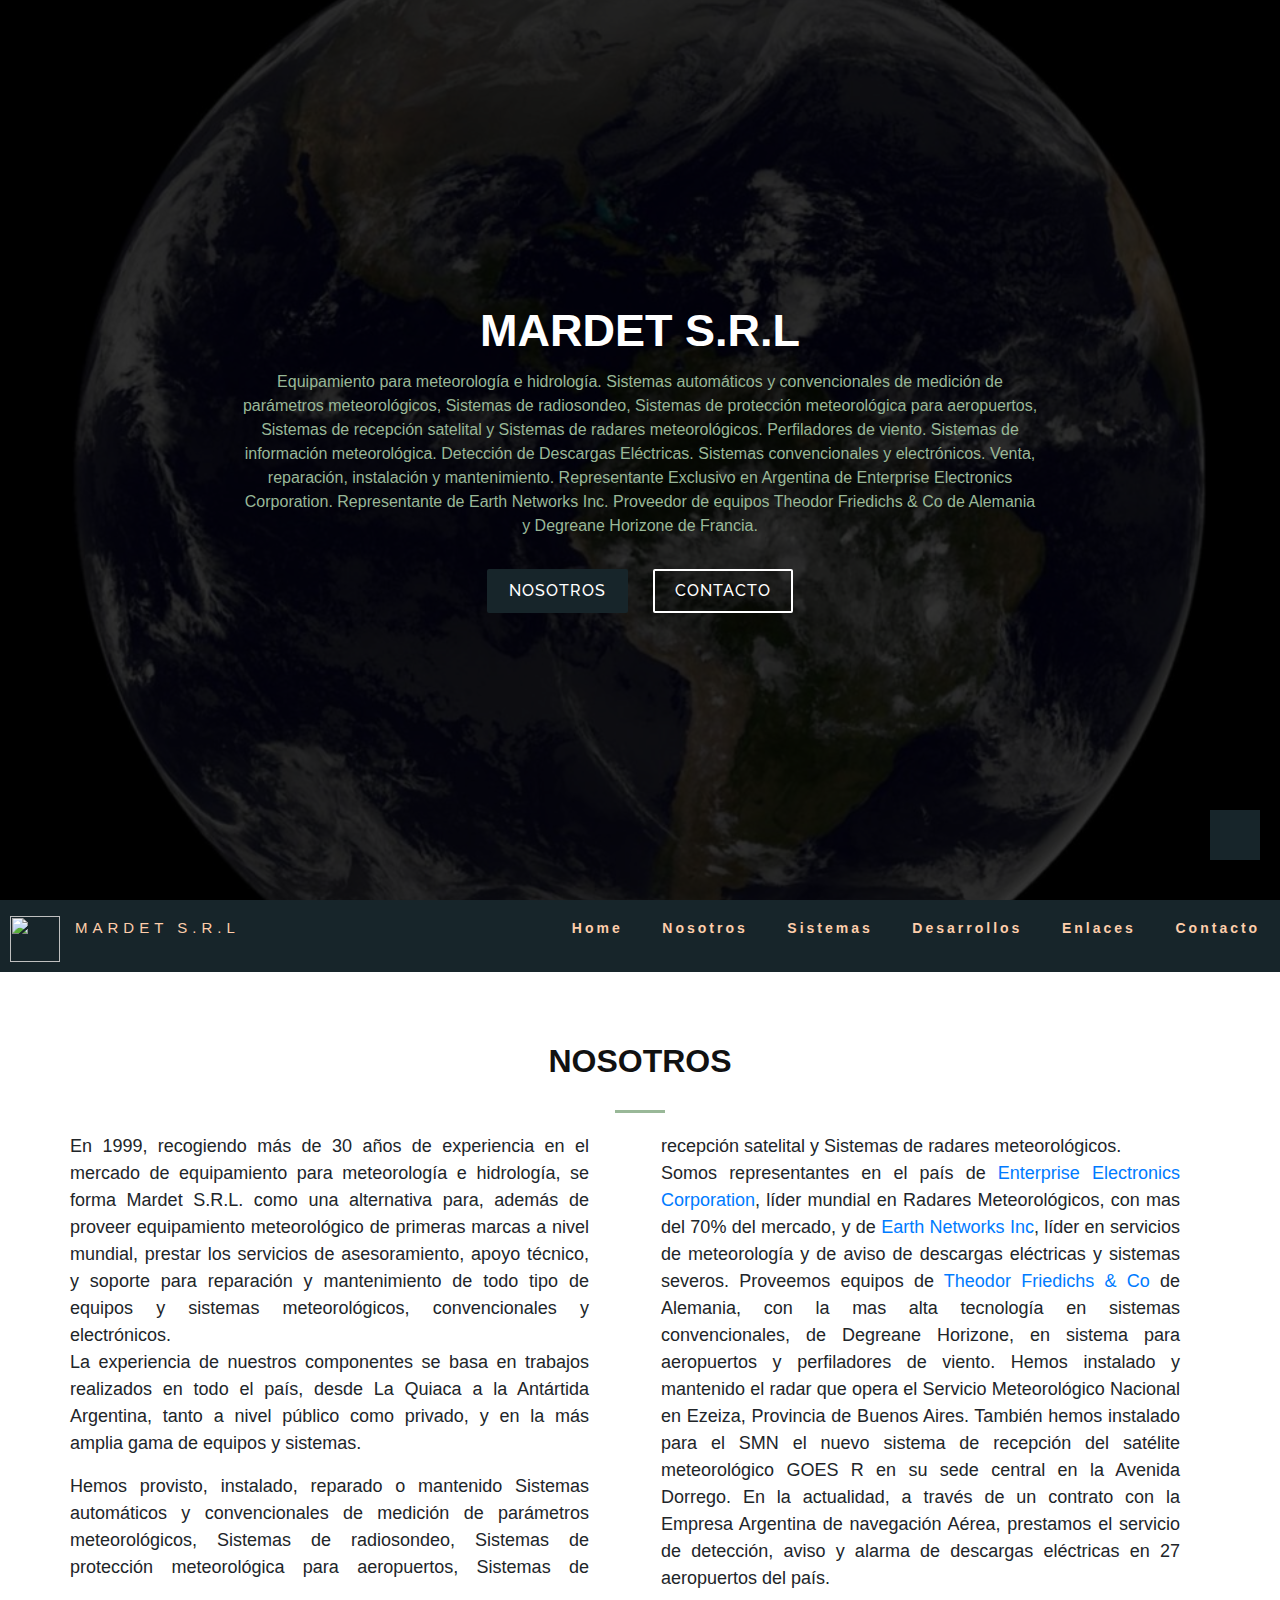
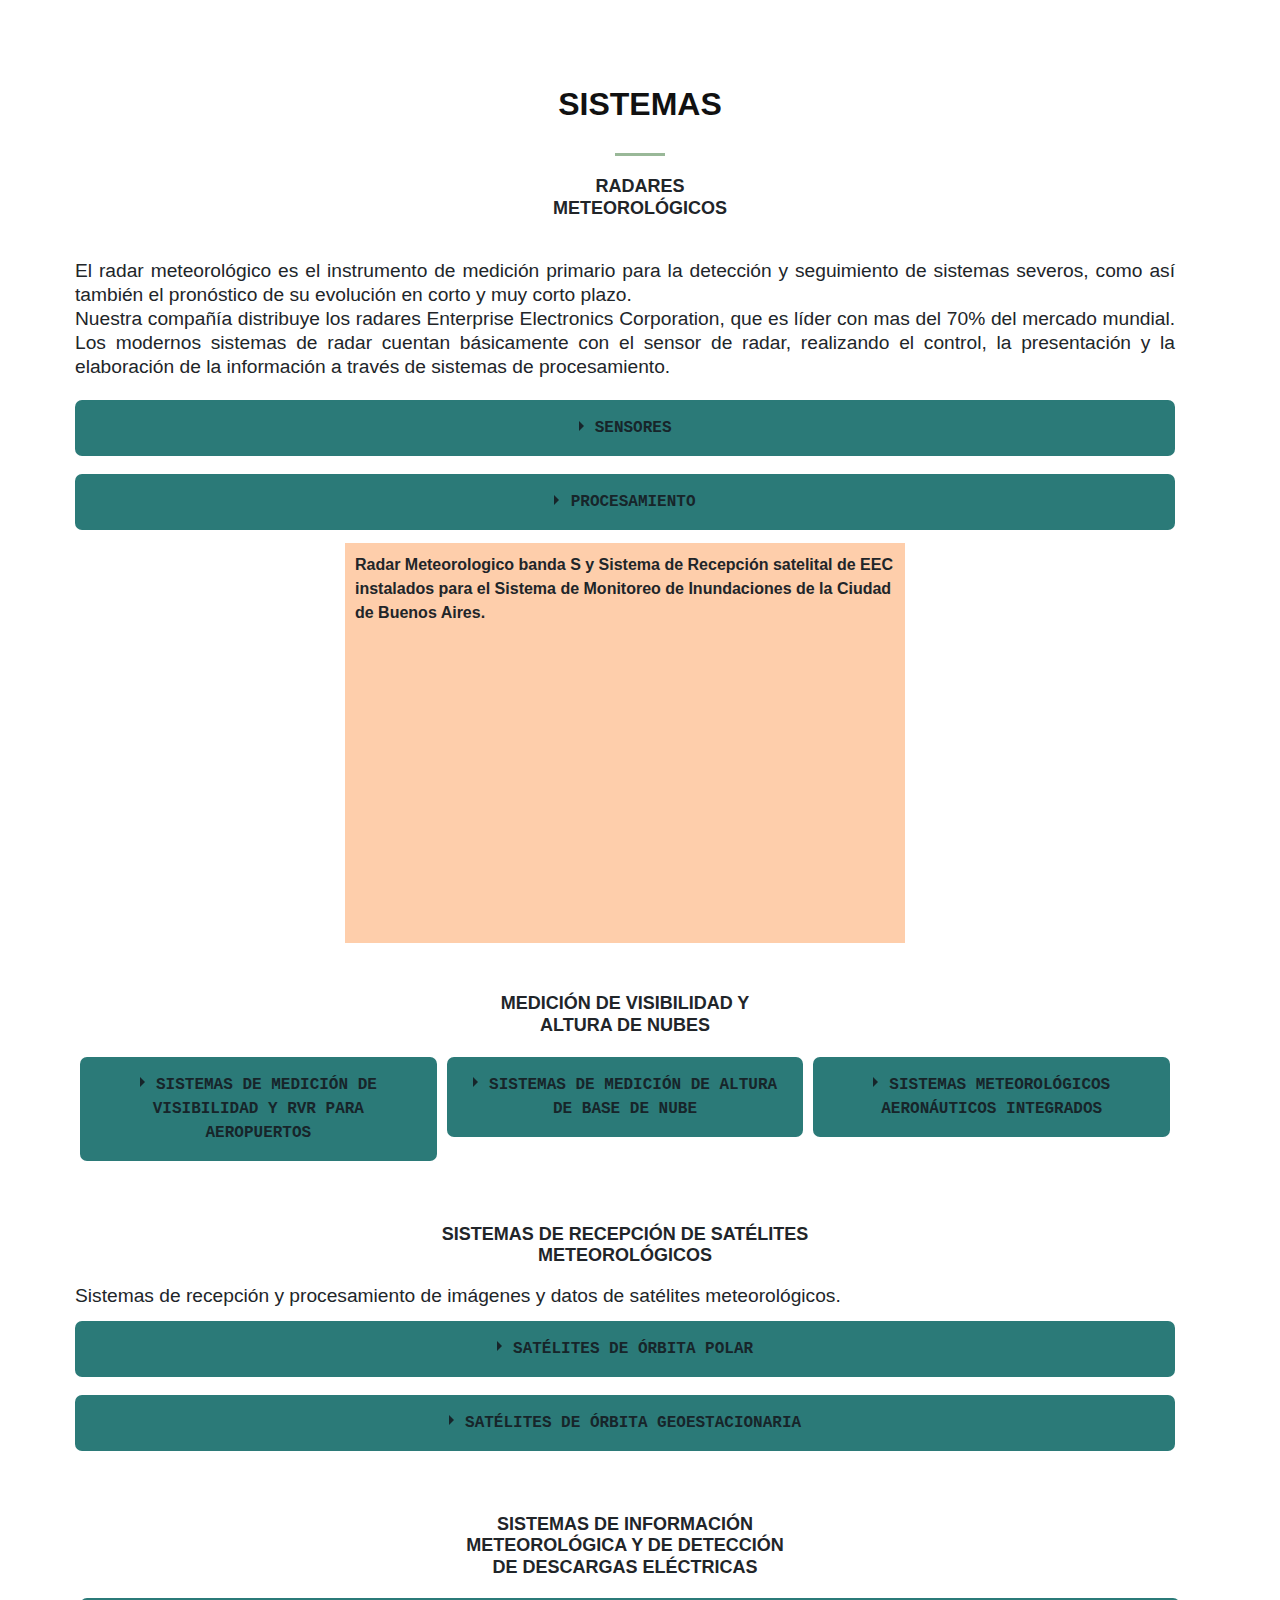
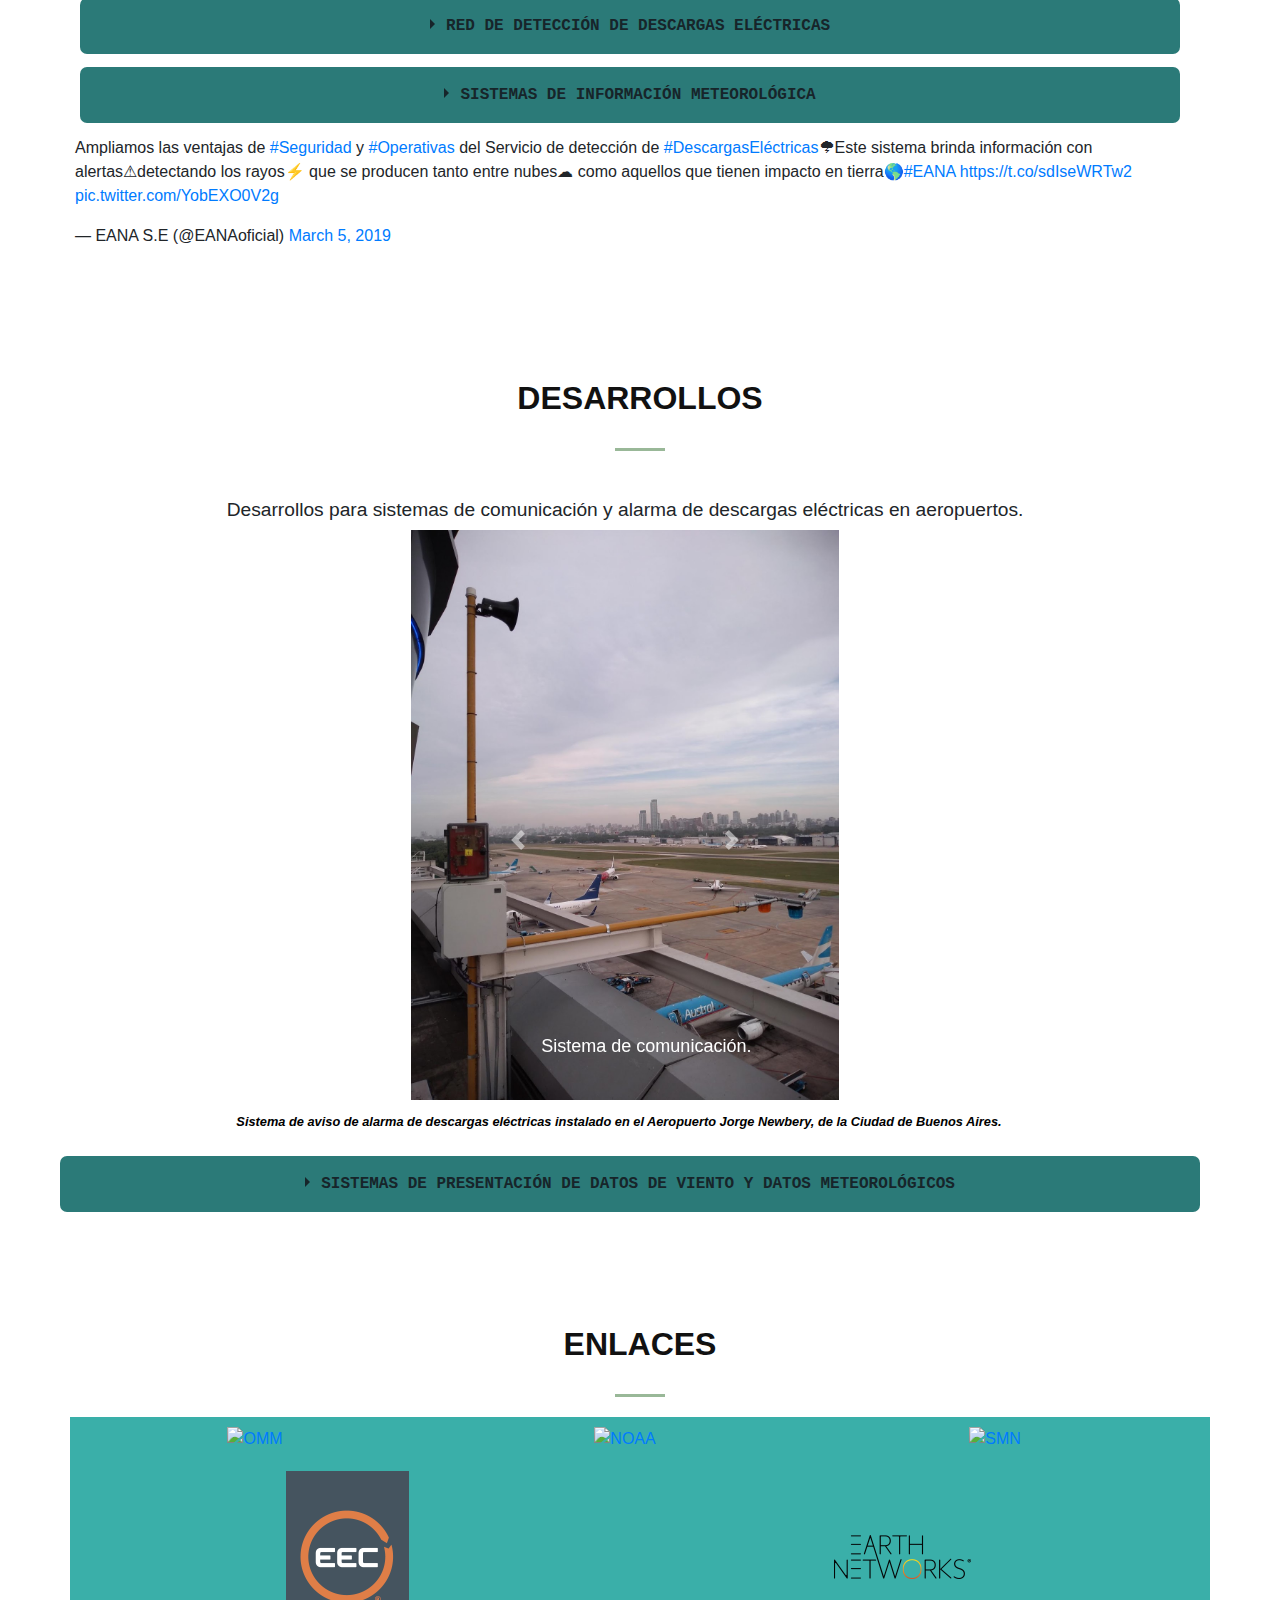
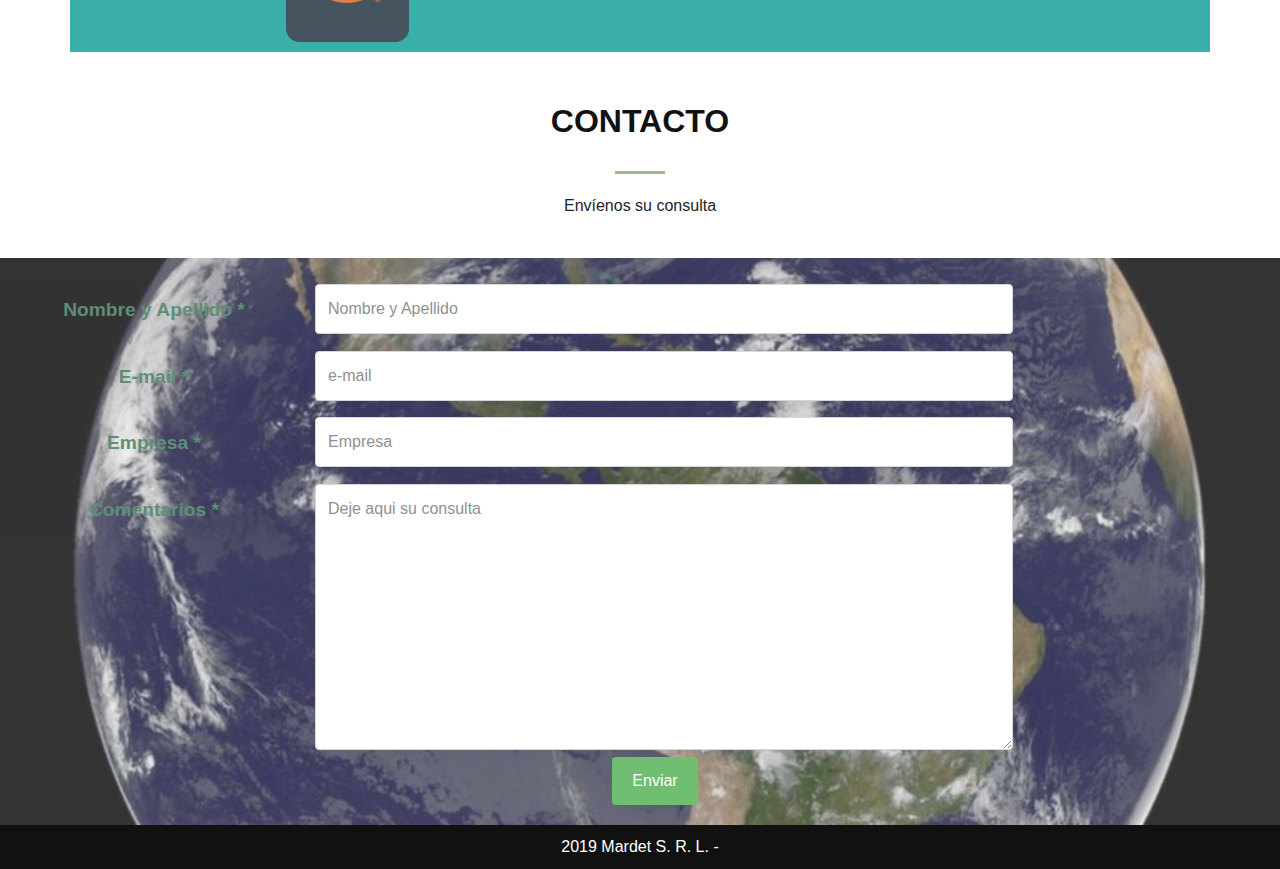
==== commit df1fd820: "conexion con php-redireccion" ====
--- a/index.html
+++ b/index.html
@@ -38,7 +38,7 @@
           <div class="encab-description">
               <p> Equipamiento para meteorología e hidrología. Sistemas automáticos y convencionales de medición de parámetros meteorológicos, Sistemas de radiosondeo,
                   Sistemas de protección meteorológica para aeropuertos, Sistemas de recepción satelital y Sistemas de radares meteorológicos. Perfiladores de viento. Sistemas de información meteorológica. Detección de Descargas Eléctricas.
-                  Sistemas convencionales y electronicos. Venta, reparacion, instalación y mantenimiento.
+                  Sistemas convencionales y electrónicos. Venta, reparación, instalación y mantenimiento.
                   Representante Exclusivo en Argentina de Enterprise Electronics Corporation. Representante de Earth Networks Inc. Proveedor de equipos Theodor Friedichs & Co de Alemania y Degreane Horizone de Francia.
      
                   </p>
@@ -90,13 +90,13 @@
     <div class="container about-container wow fadeInUp">
         <div class="row">
               <div class="columns-about">
-                  <p class="bd-notification is-primary">En 1999, recogiendo mas de 30 años de experiencia en el mercado de equipamiento para 
+                  <p class="bd-notification is-primary">En 1999, recogiendo más de 30 años de experiencia en el mercado de equipamiento para 
                   meteorología e hidrología, se forma Mardet S.R.L. como una alternativa para, además de 
                   proveer  equipamiento meteorológico de primeras marcas a nivel mundial, prestar los servicios 
                   de asesoramiento, apoyo técnico, y soporte para reparación y mantenimiento 
                   de todo tipo de equipos y sistemas meteorológicos, convencionales y electrónicos.<br> 
                   La experiencia de nuestros componentes se basa en trabajos realizados en todo el país, 
-                  desde La Quiaca a la Antártida Argentina, tanto a nivel publico como privado, y en la más amplia gama de 
+                  desde La Quiaca a la Antártida Argentina, tanto a nivel público como privado, y en la más amplia gama de 
                   equipos y sistemas.
                 
                   </p>
@@ -130,7 +130,7 @@
       <div class="col-md-12">
         <h3 class="section-title">Sistemas</h3>
         <div class="section-title-divider"></div>
-        <h4 class="service-title"> Radares<br> Meteorologicos</h4>
+        <h4 class="service-title"> Radares<br> Meteorológicos</h4>
 
       </div>
       <div class="container about-container wow fadeInUp">
@@ -167,9 +167,7 @@
                             <div class="collapsible-content">
                                 <div class="content-inner">
                                     <p>Software de procesamiento de alta performance, con elaboración múltiple en varios niveles. 
-
-                                        
-                                        <br>Sistemas completos de estado solido de corto alcance, para usos especiales como ser explotaciones comerciales, petroliferas, televisoras, etc.
+                                        <br>Sistemas completos de estado sólido de corto alcance, para usos especiales como ser explotaciones comerciales, petrolíferas, televisoras, etc.
                                         
                                         <br>Provisión de infraestructura, incluyendo torres y radomos, pudiendo proveer el sistema Completo y en funcionamiento llave en mano. 
                                         
@@ -221,10 +219,10 @@
                           </div>
                           <div class="wrap-collabsible">
                               <input id="collapsibleaero" class="toggle" type="checkbox">
-                              <label for="collapsibleaero" class="lbl-toggle">Sistemas meteorologicos aeronauticos integrados</label>
+                              <label for="collapsibleaero" class="lbl-toggle">Sistemas meteorológicos aeronáuticos integrados</label>
                               <div class="collapsible-content">
                                   <div class="content-inner">
-                                      <p>Sistemas meteorologicos aeronauticos para aeropuertos clase I, II y III.
+                                      <p>Sistemas meteorológicos aeronáuticos para aeropuertos clase I, II y III.
                                           Presentación ,control y archivo a través de PC.<br>
                                           Presentacion remota en torre o sala de control.<br>
                                           Provisión, instalación y puesta en marcha.<br>
@@ -288,7 +286,7 @@
                               <label for="collapsibledescargasElect" class="lbl-toggle">Red de detección de descargas eléctricas </label>
                               <div class="collapsible-content">
                                   <div class="content-inner">
-                                      <p>Hemos instalado en el país una red de 50 estaciones de detección de descargas eléctricas. Con ella, a través de nuestro representado Earth Network Inc., podemos dar aviso de proximidad de descargas a través de e-mail o SMN.  Estos se pueden complementar con alarmas visuales y sonoras, tal como hemos implementado en varios aeropuertos del país.</br>
+                                      <p>Hemos instalado en el país una red de 50 estaciones de detección de descargas eléctricas. Con ella, a través de nuestro representado Earth Network Inc., podemos dar aviso de proximidad de descargas a través de e-mail o SMS.  Estos se pueden complementar con alarmas visuales y sonoras, tal como hemos implementado en varios aeropuertos del país.</br>
                                         <div class="container-earth">
                                             <a id="earth" href="https://www.earthnetworks.com/" target="_blank">
                                               <img src="imgs/earthlogo.png" alt="earthnetworks" class="img-partener">
@@ -363,7 +361,7 @@
                                               
 
                                         </div>
-                                        <label class="foot-carousel">Sistema de aviso de alarma de descargas electricas instalado en el Aeropuerto Jorge Newbery, de la Ciudad de Buenos Aires.</label>
+                                        <label class="foot-carousel">Sistema de aviso de alarma de descargas eléctricas instalado en el Aeropuerto Jorge Newbery, de la Ciudad de Buenos Aires.</label>
                                       <a href="#theSlider" class="carousel-control-prev w-75" role="button" data-slide="prev">
                                           <span class="carousel-control-prev-icon" aria-hidden="true"></span>
                                           <span class="sr-only">Previous</span>
@@ -458,44 +456,48 @@
       <div class="col-md-12">
           <h3 class="section-title">CONTACTO</h3>
           <div class="section-title-divider"></div>
-          <p class="section-description">Envienos su consulta</p>
-      </div>
+          <p class="section-description">Envíenos su consulta</p>
+      </div>
+      <!-- action="consulta.php"  onsubmit="return validateForm() "-->
       <div class="container-contact">
-        <form action="" class="contact-form" >
+        <form  action="consulta.php" class="contact-form" name="contactForm" method="post" id="contactForm" >
           <div class="row">
             <div class="col-25">
-              <label for="fname">Nombre</label>
+              <label for="nombreV">Nombre y Apellido *</label>
             </div>
             <div class="col-75">
-                <input type="text" name="" id="fname"  placeholder="Nombre">
+                <input type="text" name="nombreV" id="nombreV"  placeholder="Nombre y Apellido">
             </div>
           </div>
           <div class="row">
               <div class="col-25">
-                  <label for="lname">Apellido</label>
+                  <label for="emailV">E-mail *</label>
                 </div>
                 <div class="col-75">
-                    <input type="text" name="lastname" id="lname" placeholder="Apellido">
+                    <input type="text" name="emailV" id="emailV" placeholder="e-mail">
                 </div>
           </div>
           <div class="row">
             <div class="col-25">
-              <label for="companie">Empresa</label>
-            </div>
-            <div class="col-75"><input type="text" name="companie" id="companiename"  placeholder="Empresa">
+              <label for="empresaV">Empresa *</label>
+            </div>
+            <div class="col-75">
+              <input type="text" name="empresaV" id="empresaV"  placeholder="Empresa">
             </div>
           </div>
           <div class="row">
             <div class="col-25">
-              <label for="subject">Comentarios</label>
+              <label for="comentariosV">Comentarios *</label>
             </div>
             <div class="col-75">
-              <textarea name="sbject" id="subject" cols="30" rows="10"  placeholder="Deje aqui su consulta"></textarea></div>
+              <textarea name="comentariosV" id="comentariosV" cols="30" rows="10"  placeholder="Deje aqui su consulta"></textarea>
+            </div>
           </div>
           <div class="row enviar-btn">
-            <input type="submit" value="Enviar">
+            <input type="submit" value="Enviar" id="btnSubmit">
           </div>
         </form>
+        
       </div>
         
       
